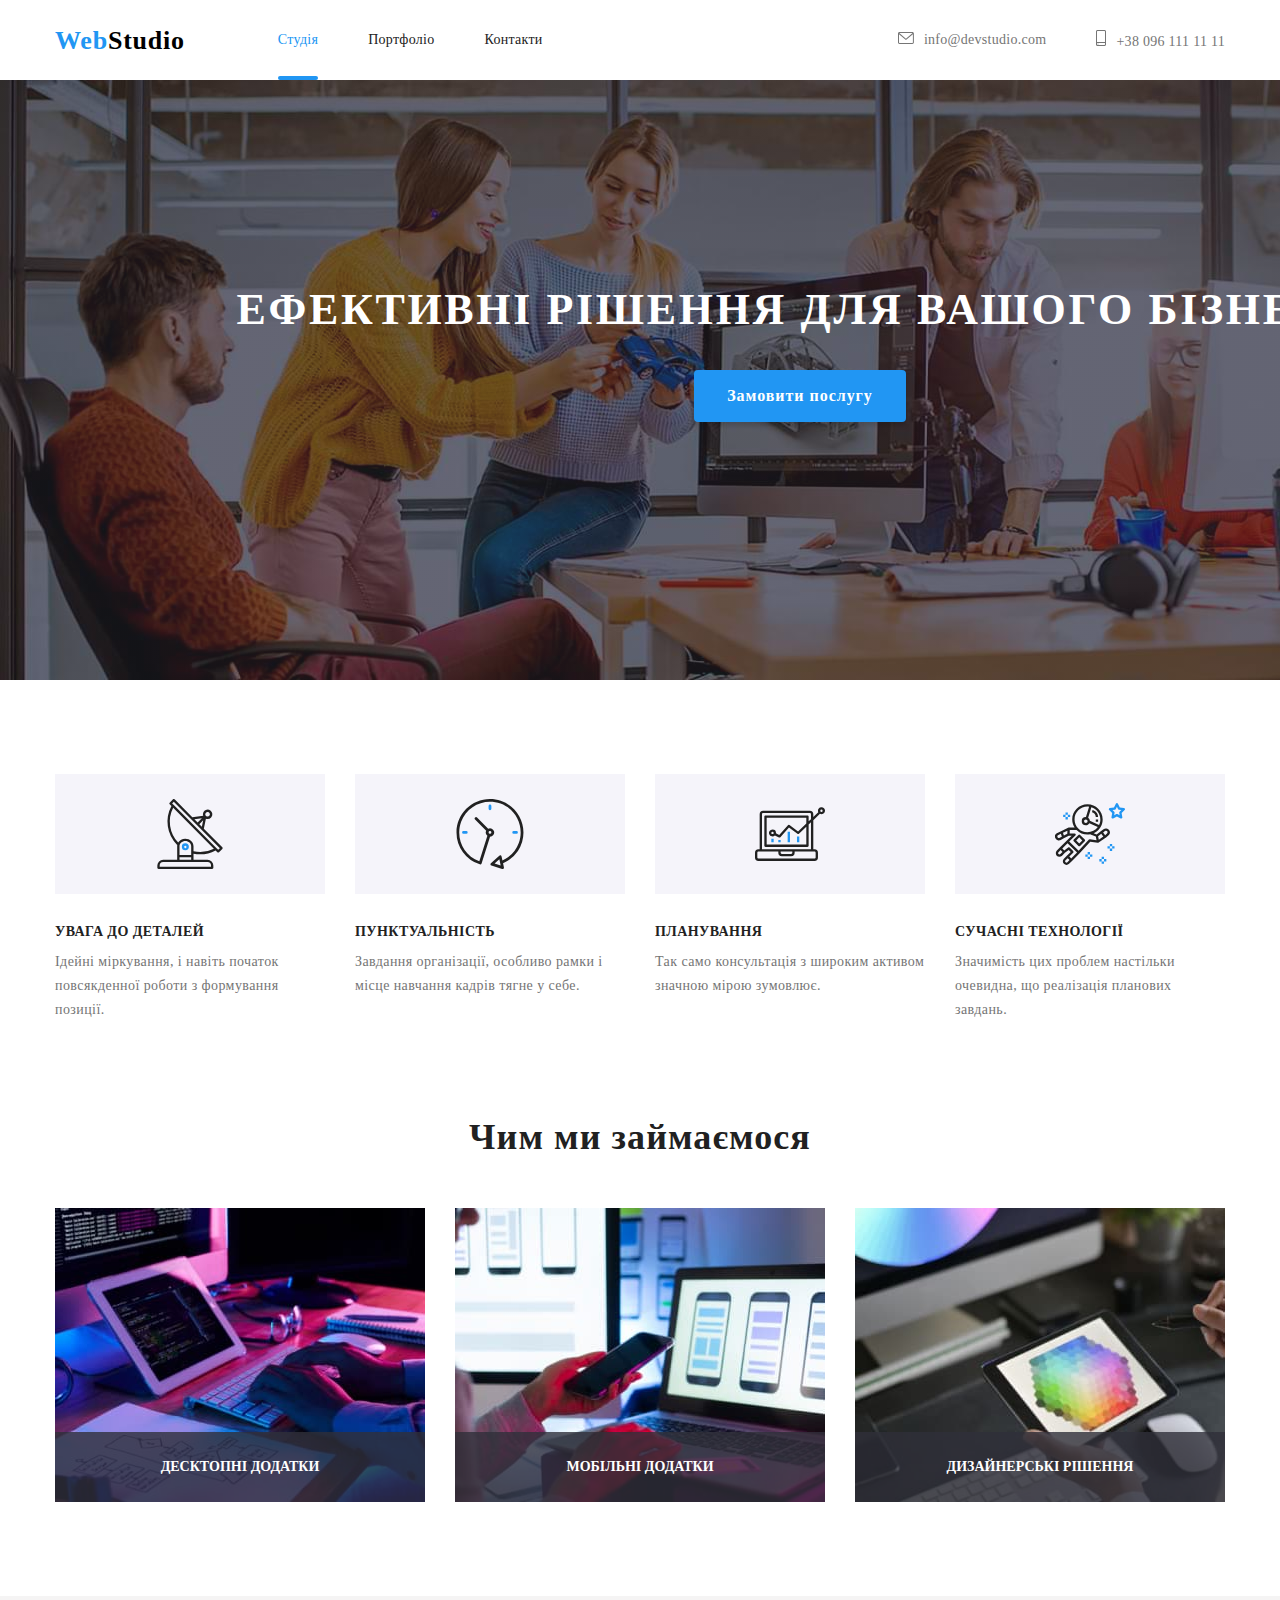
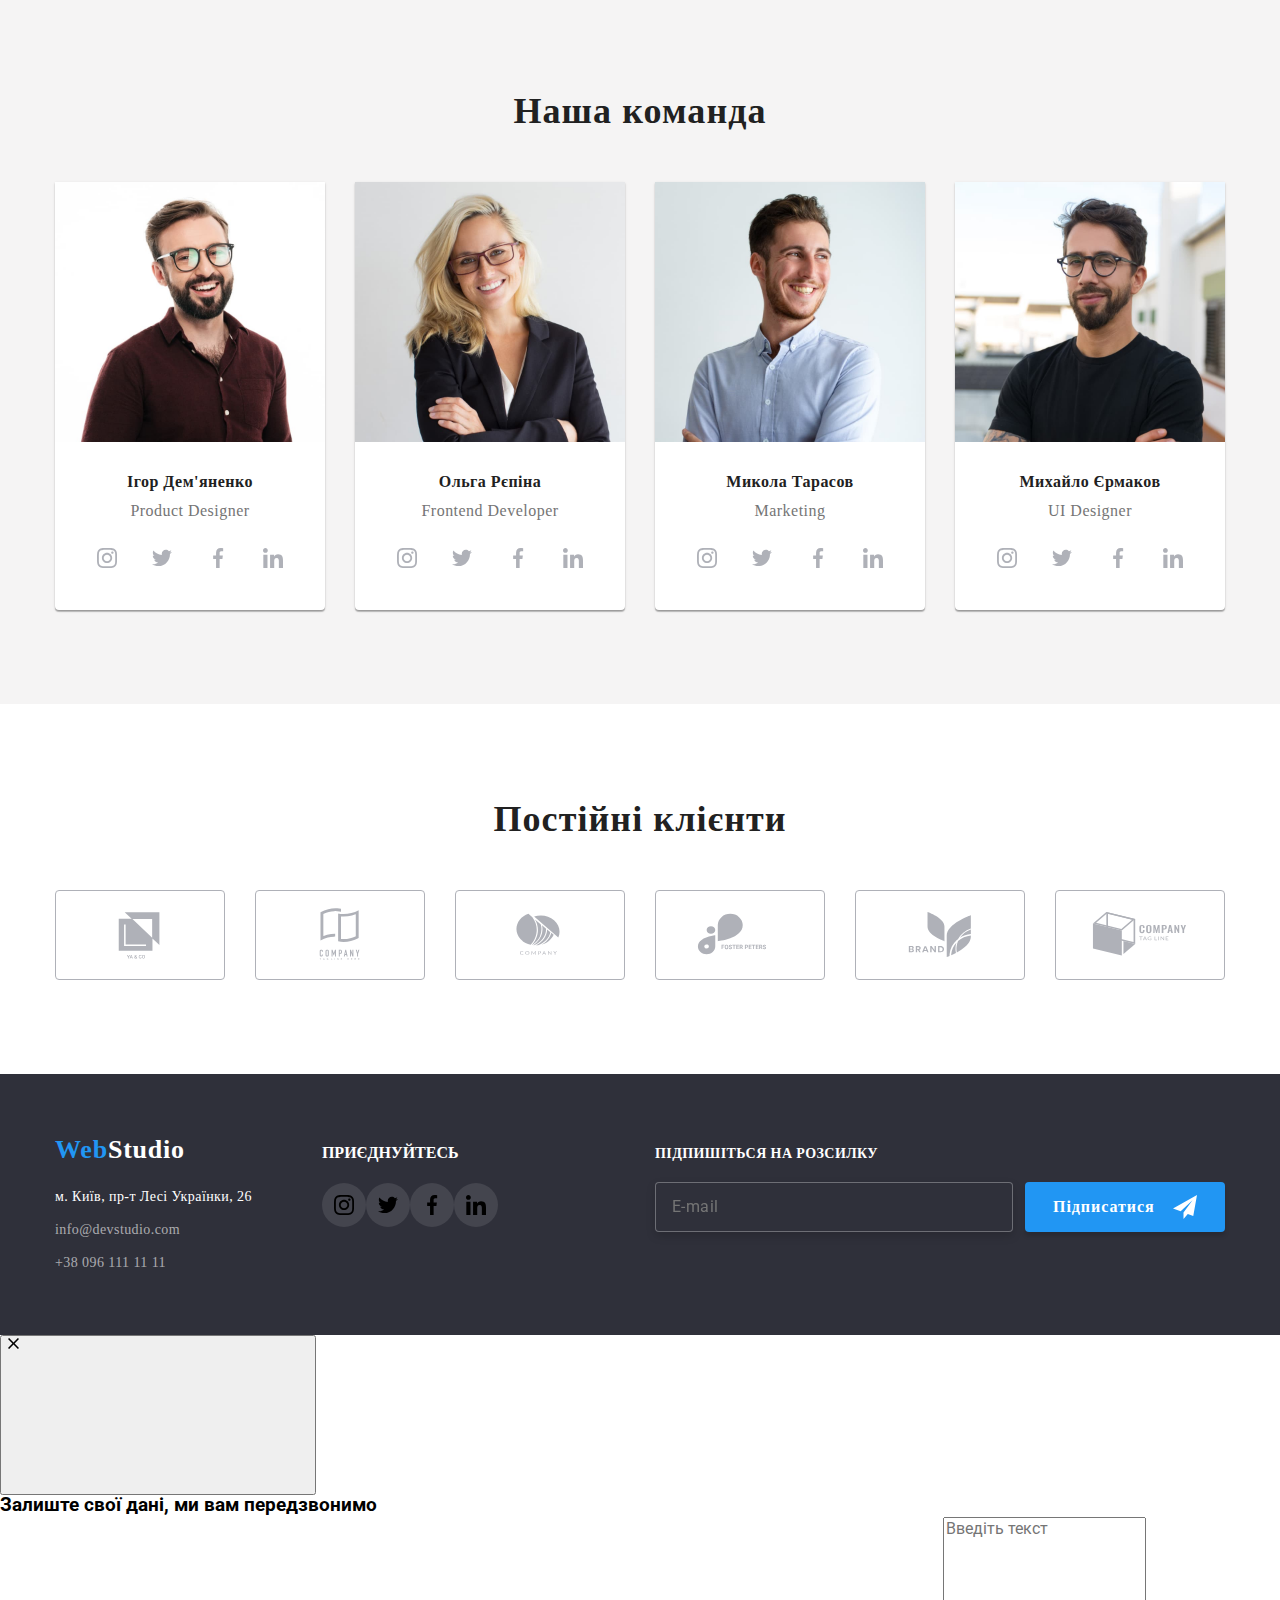
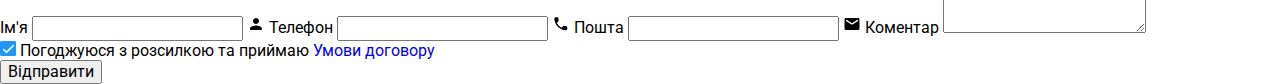
==== index.html @ 724fa11b "Summary" ====
<!DOCTYPE html>
<html lang="uk">

<head>
    <meta charset="UTF-8">
    <meta http-equiv="X-UA-Compatible" content="IE=edge">
    <meta name="viewport" content="width=device-width, initial-scale=1.0">
    <title>Студія</title>
    <link rel="preconnect" href="https://fonts.googleapis.com">
    <link rel="preconnect" href="https://fonts.gstatic.com" crossorigin>
    <link
        href="https://fonts.googleapis.com/css2?family=Raleway:wght@700&family=Roboto:wght@400;500;700;900&display=swap"
        rel="stylesheet">
    <link rel="stylesheet"
        href="https://cdnjs.cloudflare.com/ajax/libs/modern-normalize/1.1.0/modern-normalize.min.css">
    <link rel="stylesheet" href="./css/main.min.css">
</head>

<body>
    <header>
        <!--navigation with logo, portfolio, contacts-->
        <div class="nav-list-flex container">
            <nav class="nav-list-flex">
                <a href="./index.html" class="webstudio-link">Web<span class="span-studio">Studio</span></a>
                <ul class="nav-list">
                    <li class="item"><a href="./index.html" class="link current">Студія</a></li>
                    <li class="item"><a href="./portfolio.html" class="link">Портфоліо</a></li>
                    <li class="item"><a href="#" class="link">Контакти</a></li>
                </ul>
            </nav>
            <ul class="info-list-contacts">
                <li class="item"><a href="mailto:info@devstudio.com" class="contacts">
                        <svg class="contacs-svg" width="16" height="12">
                            <use href="./images/nav-sprite.svg#icon-e-mail"></use>
                        </svg>info@devstudio.com</a>
                </li>
                <li class="item"><a href="tel:+380961111111" class="contacts">
                        <svg class="contacs-svg" width="10" height="16">
                            <use href="./images/nav-sprite.svg#icon-phone"></use>
                        </svg>+38 096 111 11 11</a>
                </li>
            </ul>
        </div>
    </header>
    <!--main page including first slide with button, our benefits, what do we do, our team-->
    <main>
        <!--first slide with button "order services"-->
        <section class="hero">
            <div class="container">
                <h1 class="hero-title">Ефективні рішення для вашого бізнесу</h1>
                <button type="button" class="hero-button" data-modal-open>Замовити послугу</button>
            </div>
        </section>
        <!--our benefits-->
        <section class="featueres">
            <div class="container">
                <h2 class="visually-hidden">Переваги</h2>
                <ul class="featueres">
                    <li class="item">
                        <div class="quality antenna">
                            <h3 class="featueres-title">Увага до деталей</h3>
                            <p class="featueres-link">
                            Ідейні міркування, і навіть початок повсякденної роботи з формування позиції.
                            </p>
                        </div>
                    </li>
                    <li class="item">
                        <div class="quality clock">
                            <h3 class="featueres-title">Пунктуальність</h3>
                            <p class="featueres-link">
                                Завдання організації, особливо рамки і місце навчання кадрів
                                тягне у себе.
                            </p> 
                        </div> 
                    </li>
                    <li class="item">
                        <div class="quality diagram">
                            <h3 class="featueres-title">Планування</h3>
                            <p class="featueres-link">
                            Так само консультація з широким активом значною мірою зумовлює.
                            </p>
                        </div>
                    </li>
                    <li class="item">
                        <div class="quality astronaut">
                            <h3 class="featueres-title">Сучасні технології</h3>
                            <p class="featueres-link">
                            Значимість цих проблем настільки очевидна, що реалізація
                            планових завдань.
                            </p>
                        </div>
                    </li>
                </ul>
            </div>
        </section>
        <!--what do we do-->
        <section class="section specificitys">
            <div class="container">
                <h2 class="specificity">Чим ми займаємося</h2>
                <ul class="specif list">
                    <li class="item">
                        <div class="specif-box"><img src="./images/prog_on_notebook.jpg" alt="Людина програмує"
                                width="370" height="294">
                            <div class="specif-box-list">
                                <p class="specif-box-text">Десктопні додатки</p>
                            </div>
                        </div>
                    </li>
                    <li class="item">
                        <div class="specif-box"><img src="./images/phone_and_notebook.jpg"
                                alt="Людина обирає дизайн додатка для відображення на смартфоні" width="370"
                                height="294">
                            <div class="specif-box-list">
                                <p class="specif-box-text">Мобільні додатки</p>
                            </div>
                        </div>
                    </li>
                    <li class="item">
                        <div class="specif-box"><img src="./images/design_tablet.jpg"
                                alt="Людина обирає колір з палітри на планшеті" width="370" height="294">
                            <div class="specif-box-list">
                                <p class="specif-box-text">Дизайнерські рішення</p>
                            </div>
                        </div>
                    </li>
                </ul>
            </div>
        </section>
        <!--our team-->
        <section class="section team-bg">
            <div class="container">
                <h2 class="team">Наша команда</h2>
                <ul class="all-team list">
                    <li class="item">
                        <img src="./images/igor.jpg" alt="фото Ігоря Дем'яненко" width="270" height="260">
                        <div class="team-card">
                            <h3 class="team-title"><strong>Ігор Дем'яненко</strong></h3>
                            <p class="team-link">Product Designer</p>
                            <ul class="networks list">
                                <li>
                                    <a href="#" class="social-links">
                                        <svg viewBox="0 0 100 100" width="20" class="icon">
                                            <use xLink:href="./images/sprite.svg#icon-instagram"></use>
                                        </svg>
                                    </a>
                                </li>
                                <li>
                                    <a href="#" class="social-links">
                                        <svg viewBox="0 0 100 100" width="20" class="icon">
                                            <use xLink:href="./images/sprite.svg#icon-twitter"></use>
                                        </svg>
                                    </a>
                                </li>
                                <li>
                                    <a href="#" class="social-links">
                                        <svg viewBox="0 0 100 100" width="20" class="icon">
                                            <use xLink:href="./images/sprite.svg#icon-facebook"></use>
                                        </svg>
                                    </a>
                                </li>
                                <li>
                                    <a href="#" class="social-links">
                                        <svg viewBox="0 0 100 100" width="20" class="icon">
                                            <use xLink:href="./images/sprite.svg#icon-linkedin"></use>
                                        </svg>
                                    </a>
                                </li>
                            </ul>
                        </div>
                    </li>
                    <li class="item">
                        <img src="./images/olga.jpg" alt="фото Ольги Рєпіної" width="270" height="260">
                        <div class="team-card">
                            <h3 class="team-title"><strong>Ольга Рєпіна</strong></h3>
                            <p class="team-link">Frontend Developer</p>
                            <ul class="networks list">
                                <li>
                                    <a href="#" class="social-links">
                                        <svg viewBox="0 0 100 100" width="20" class="icon">
                                            <use xLink:href="./images/sprite.svg#icon-instagram"></use>
                                        </svg>
                                    </a>
                                </li>
                                <li>
                                    <a href="#" class="social-links">
                                        <svg viewBox="0 0 100 100" width="20" class="icon">
                                            <use xLink:href="./images/sprite.svg#icon-twitter"></use>
                                        </svg>
                                    </a>
                                </li>
                                <li>
                                    <a href="#" class="social-links">
                                        <svg viewBox="0 0 100 100" width="20" class="icon">
                                            <use xLink:href="./images/sprite.svg#icon-facebook"></use>
                                        </svg>
                                    </a>
                                </li>
                                <li>
                                    <a href="#" class="social-links">
                                        <svg viewBox="0 0 100 100" width="20" class="icon">
                                            <use xLink:href="./images/sprite.svg#icon-linkedin"></use>
                                        </svg>
                                    </a>
                                </li>
                            </ul>
                        </div>
                    </li>
                    <li class="item">
                        <img src="./images/mykola.jpg" alt="фото Миколи Тарасова" width="270" height="260">
                        <div class="team-card">
                            <h3 class="team-title"><strong>Микола Тарасов</strong></h3>
                            <p class="team-link">Marketing</p>
                            <ul class="networks list">
                                <li>
                                    <a href="#" class="social-links">
                                        <svg viewBox="0 0 100 100" width="20" class="icon">
                                            <use xLink:href="./images/sprite.svg#icon-instagram"></use>
                                        </svg>
                                    </a>
                                </li>
                                <li>
                                    <a href="#" class="social-links">
                                        <svg viewBox="0 0 100 100" width="20" class="icon">
                                            <use xLink:href="./images/sprite.svg#icon-twitter"></use>
                                        </svg>
                                    </a>
                                </li>
                                <li>
                                    <a href="#" class="social-links">
                                        <svg viewBox="0 0 100 100" width="20" class="icon">
                                            <use xLink:href="./images/sprite.svg#icon-facebook"></use>
                                        </svg>
                                    </a>
                                </li>
                                <li>
                                    <a href="#" class="social-links">
                                        <svg viewBox="0 0 100 100" width="20" class="icon">
                                            <use xLink:href="./images/sprite.svg#icon-linkedin"></use>
                                        </svg>
                                    </a>
                                </li>
                            </ul>
                        </div>
                    </li>
                    <li class="item">
                        <img src="./images/mykhailo.jpg" alt="фото Михайла Єрмакова" width="270" height="260">
                        <div class="team-card">
                            <h3 class="team-title"><strong>Михайло Єрмаков</strong></h3>
                            <p class="team-link">UI Designer</p>
                            <ul class="networks list">
                                <li>
                                    <a href="#" class="social-links">
                                        <svg viewBox="0 0 100 100" width="20" class="icon">
                                            <use xLink:href="./images/sprite.svg#icon-instagram"></use>
                                        </svg>
                                    </a>
                                </li>
                                <li>
                                    <a href="#" class="social-links">
                                        <svg viewBox="0 0 100 100" width="20" class="icon">
                                            <use xLink:href="./images/sprite.svg#icon-twitter"></use>
                                        </svg>
                                    </a>
                                </li>
                                <li>
                                    <a href="#" class="social-links">
                                        <svg viewBox="0 0 100 100" width="20" class="icon">
                                            <use xLink:href="./images/sprite.svg#icon-facebook"></use>
                                        </svg>
                                    </a>
                                </li>
                                <li>
                                    <a href="#" class="social-links">
                                        <svg viewBox="0 0 100 100" width="20" class="icon">
                                            <use xLink:href="./images/sprite.svg#icon-linkedin"></use>
                                        </svg>
                                    </a>
                                </li>
                            </ul>
                        </div>
                    </li>
                </ul>
            </div>
        </section>
        <!--our clients-->
        <section class="clients">
            <div class="container">
                <h2 class="clients-title">Постійні клієнти</h2>
                <ul class="clients-list">
                    <li class="clients-item">
                        <a href="#" class="link clients-link">
                            <svg class="clients-svg" width="106" height="60">
                                <use xLink:href="./images/sprite_companis.svg#icon-logo"></use>
                            </svg>
                        </a>
                    </li>
                    <li class="clients-item">
                        <a href="#" class="link clients-link">
                            <svg class="clients-svg" width="106" height="60">
                                <use xLink:href="./images/sprite_companis.svg#icon-logo-1"></use>
                            </svg>
                        </a>
                    </li>
                    <li class="clients-item">
                        <a href="#" class="link clients-link">
                            <svg class="clients-svg" width="106" height="60">
                                <use href="./images/sprite_companis.svg#icon-logo-2"></use>
                            </svg>
                        </a>
                    </li>
                    <li class="clients-item">
                        <a href="#" class="link clients-link">
                            <svg class="clients-svg" width="106" height="60">
                                <use href="./images/sprite_companis.svg#icon-logo-3"></use>
                            </svg>
                        </a>
                    </li>
                    <li class="clients-item">
                        <a href="#" class="link clients-link">
                            <svg class="clients-svg" width="106" height="60">
                                <use href="./images/sprite_companis.svg#icon-logo-4"></use>
                            </svg>
                        </a>
                    </li>
                    <li class="clients-item">
                        <a href="#" class="link clients-link">
                            <svg class="clients-svg" width="106" height="60">
                                <use href="./images/sprite_companis.svg#icon-logo-5"></use>
                            </svg>
                        </a>
                    </li>
                </ul>
            </div>
        </section>
    </main>
    <!--footer with logo, address, contacts-->

    <footer>
        <div class="container footer-container">
            <div class="footer-bg">
                <a href="./index.html" class="webstudio-button">Web<span class="span-studio-button">Studio</span></a>
                <address class="adress-list">
                    <ul class="list">
                        <li><a href="https://goo.gl/maps/CPtrU1FHBa2aNyZL9" class="footer-list-item" target="_blank"
                                rel="noopener noreferrer nofollow">
                                м. Київ, пр-т Лесі Українки, 26</a>
                        </li>
                        <li>
                            <a href="mailto:info@devstudio.com" class="footer-list">info@devstudio.com</a>
                        </li>
                        <li>
                            <a href="tel:+380961111111" class="footer-list">+38 096 111 11 11</a>
                        </li>
                    </ul>
                </address>
            </div>
            <div class="container-join-us">
                <p class="join-us">приєднуйтесь</p>
                <ul class="footer-networks">
                    <li class="social-link">
                        <a href="#" class="footer-social-links">
                            <svg width="20" height="20" class="social-svg">
                                <use xLink:href="./images/sprite.svg#icon-instagram"></use>
                            </svg>
                        </a>
                    </li>
                    <li class="social-link">
                        <a href="#" class="footer-social-links">
                            <svg width="20" height="20" class="social-svg">
                                <use xLink:href="./images/sprite.svg#icon-twitter"></use>
                            </svg>
                        </a>
                    </li>
                    <li class="social-link">
                        <a href="#" class="footer-social-links">
                            <svg width="20" height="20" class="social-svg">
                                <use xLink:href="./images/sprite.svg#icon-facebook"></use>
                            </svg>
                        </a>
                    </li>
                    <li class="social-link">
                        <a href="#" class="footer-social-links">
                            <svg width="20" height="20" class="social-svg">
                                <use xLink:href="./images/sprite.svg#icon-linkedin"></use>
                            </svg>
                        </a>
                    </li>
                </ul>
            </div>
            <div class="footer-subscribe">
                <strong class="footer-discription">підпишіться на розсилку</strong>
                <form class="speaker-form">
                    <input type="email" name="email" placeholder="E-mail" id="email">
                    <button class="email-button" type="submit">
                        <span>Підписатися</span>
                        <svg width="24" height="24">
                            <use xLink:href="./images/icon-send.svg#icon-send"></use>
                        </svg>
                    </button>
                </form>
            </div>
        </div>
    </footer>
    <div class="backdrop is-hidden" data-modal>
        <div class="modal">
            <button type="button" class="button-close" data-modal-close>
                <svg class="icon">
                    <use xLink:href="./images/close.svg#close" width="11" height="11"></use>
                </svg>
            </button>
            <form>
                <h3 class="modal-text">
                    Залиште свої дані, ми вам передзвонимо
                </h3>
                <div class="form-field">
                    <label class="label-form">
                        <span class="text-form">Ім'я</span>
                        <input class="input-form" type="text" name="user-name" id="name">
                        <svg width="18" height="18">
                            <use xLink:href="./images/form-icons.svg#icon-person"></use>
                        </svg>
                    </label>
                    <label class="label-form">
                        <span class="text-form">Телефон</span>
                        <input class="input-form" type="tel" name="telephone" id="tel">
                        <svg width="18" height="18">
                            <use xLink:href="./images/form-icons.svg#icon-phone"></use>
                        </svg>
                    </label>
                    <label class="label-form">
                        <span class="text-form">Пошта</span>
                        <input class="input-form" type="email" name="email" id="mail">
                        <svg width="18" height="18">
                            <use xLink:href="./images/form-icons.svg#icon-email"></use>
                        </svg>
                    </label>
                    <label class="label-form">
                        <span class="text-form">Коментар</span>
                        <textarea name="comment" rows="6" placeholder="Введіть текст" id="comment"></textarea>
                    </label>
                </div>
                <div class="checkbox">
                    <label class="label-checkbox">
                        <input class="input-checkbox visually-hidden" type="checkbox" value="agree" name="agreement">
                        <span class="form-taxt-checkbox">
                            <svg class="checkbox-icon" width="16" height="15">
                                <use href="./images/icons.svg#icon-icon-check"></use>
                            </svg>
                        </span>    
                        <span class="checkbox-text">Погоджуюся з розсилкою та приймаю</span>
                        <a class="checkbox-link" href="#">Умови договору</a>
                    </label>
                </div>
                <div class="submit">
                    <button type="submit" class="modal-button" data-modal-open>Відправити</button>
                </div>
            </form>
        </div>
    </div>
    <script src="./js/modal.js"></script>
</body>

</html>
---- css/main.min.css ----
body{font-family:Roboto,sans-serif}li{list-style-type:none}a{text-decoration:none}ul{margin:0;padding:0}h1,h2,h3,h4,h5,h6,p{margin:0;padding:0}img{display:block}.list{list-style:none;padding:0;margin:0}.link{list-style:none;padding:0;margin:0}*,*::before,*::after{-webkit-box-sizing:border-box;box-sizing:border-box}.container{width:1200px;margin-left:auto;margin-right:auto;padding-left:15px;padding-right:15px}section{padding-top:94px;padding-bottom:94px}.header-line{border:1px solid #ececec}.nav-list-flex{display:-webkit-box;display:-ms-flexbox;display:flex;-webkit-box-align:center;-ms-flex-align:center;align-items:center}.nav-list-flex .link.current{color:#2196f3}.webstudio-link{font-family:"Raleway700";font-weight:700;font-size:26px;line-height:31px;letter-spacing:.03em;color:#2196f3}.span-studio{color:#000}.nav-list{display:-webkit-box;display:-ms-flexbox;display:flex;margin-left:93px;-webkit-padding-start:0px;padding-inline-start:0px;margin-bottom:0px;margin-top:0px}.nav-list a:hover,.nav-list a:focus{color:#2196f3}.nav-list .link{position:relative;display:block;padding-top:32px;padding-bottom:32px;font-family:"Roboto500";font-weight:500;font-size:14px;line-height:16px;letter-spacing:.02em;color:#212121;-webkit-transition:color 250ms cubic-bezier(0.4, 0, 0.2, 1);transition:color 250ms cubic-bezier(0.4, 0, 0.2, 1)}.nav-list .link::after{content:"";display:block;position:absolute;top:calc(100% - 4px);left:0;height:4px;width:100%;background-color:#2196f3;border-radius:4px;opacity:0}.nav-list .link.current::after{color:#2196f3;border-radius:2px;opacity:1}.nav-list .item+.item,.info-list-contacts .item+.item{margin-left:50px}.info-list-contacts{display:-webkit-box;display:-ms-flexbox;display:flex;margin-left:auto;-webkit-padding-start:0px;padding-inline-start:0px}.info-list-contacts a:hover,.info-list-contacts a:focus{color:#2196f3}.info-list-contacts .link{font-family:"Roboto500";font-weight:500;font-size:14px;line-height:16px;letter-spacing:.02em;color:#757575;-webkit-transition:color 250ms cubic-bezier(0.4, 0, 0.2, 1);transition:color 250ms cubic-bezier(0.4, 0, 0.2, 1)}.contacs-svg,.contacs-svg{fill:currentColor;margin-right:10px}.hero{text-align:center;padding-top:200px;padding-bottom:200px;width:1600px;height:600px;margin-left:auto;margin-right:auto;background-position:center;background-color:#c4c4c4;background-image:-webkit-gradient(linear, left top, right top, from(rgba(47, 48, 58, 0.4)), to(rgba(47, 48, 58, 0.4))),url("/images/overlay.jpg");background-image:linear-gradient(to right, rgba(47, 48, 58, 0.4), rgba(47, 48, 58, 0.4)),url("/images/overlay.jpg")}.hero-title{margin-top:0px;margin-bottom:30px;font-family:"Roboto900";font-weight:900;font-size:44px;line-height:60px;text-align:center;letter-spacing:.06em;text-transform:uppercase;color:#fff}.hero-button{background:#2196f3;color:#fff;-webkit-box-shadow:0px 4px 4px rgba(0,0,0,.15);box-shadow:0px 4px 4px rgba(0,0,0,.15);border:1px solid rgba(0,0,0,0);border-radius:4px;padding:10px 32px;font-family:"Roboto700";font-weight:700;font-size:16px;line-height:30px;text-align:center;letter-spacing:.06em}.contacts{font-family:"Roboto500";font-weight:500;font-size:14px;line-height:16px;letter-spacing:.02em;color:#757575;-webkit-transition:color 250ms cubic-bezier(0.4, 0, 0.2, 1);transition:color 250ms cubic-bezier(0.4, 0, 0.2, 1)}.featueres-section{padding-top:94px;padding-bottom:94px}.featueres{display:-webkit-box;display:-ms-flexbox;display:flex;-webkit-padding-start:0px;padding-inline-start:0px;margin:0px}.featueres .antenna::before{background-image:url(/images/antenna.svg)}.featueres .clock::before{background-image:url(/images/clock.svg)}.featueres .diagram::before{background-image:url(/images/diagram.svg)}.featueres .astronaut::before{background-image:url(/images/astronaut.svg)}.featueres .item+.item{margin-left:30px}.quality{width:270px}.quality::before{display:block;content:"";height:120px;background-color:#f5f4fa;background-size:70px 70px;background-repeat:no-repeat;background-position:center;margin-bottom:30px}.quality h3{margin-bottom:10px}.qualitys:not(:last-child){margin-right:30px}.featueres .item{display:-webkit-box;display:-ms-flexbox;display:flex;width:270px;margin-right:0px;-webkit-padding-start:0px;padding-inline-start:0px}.featueres-title{margin-top:0px;margin-bottom:10px;font-family:"Roboto700";font-weight:700;font-size:14px;line-height:16px;letter-spacing:.03em;text-transform:uppercase;color:#212121}.featueres-link{font-family:"Roboto400";font-weight:400;font-size:14px;line-height:24px;letter-spacing:.03em;color:#757575}.visually-hidden{position:absolute;width:1px;height:1px;margin:-1px;border:0;padding:0;white-space:nowrap;-webkit-clip-path:inset(100%);clip-path:inset(100%);clip:rect(0 0 0 0);overflow:hidden}.section.specificitys{padding-top:0}.specificity{padding-top:0;margin-bottom:50px;font-family:"Roboto700";font-weight:700;font-size:36px;line-height:42px;text-align:center;letter-spacing:.03em;color:#212121}.specif{display:-webkit-box;display:-ms-flexbox;display:flex}.specif .item+.item{margin-left:30px}.specif img{display:block}.specif-box{position:relative}.specif-box-list{position:absolute;bottom:0;left:0;width:100%;height:70px;padding:27px;text-align:center;background-color:rgba(47,48,58,.8)}.specif-box-text{color:#fff;text-transform:uppercase;font-family:"Roboto700";font-weight:700;line-height:1.14;font-size:14px;line-height:16px}.team-bg{background:#f5f4f4}.team{padding-top:0;margin-bottom:50px;font-family:"Roboto700";font-weight:700;font-size:36px;line-height:42px;text-align:center;letter-spacing:.03em;color:#212121}.all-team{display:-webkit-box;display:-ms-flexbox;display:flex;text-align:center}.all-team .item+.item{margin-left:30px}.all-team .item{background-color:#fff;-webkit-box-shadow:0px 1px 3px rgba(0,0,0,.12),0px 1px 1px rgba(0,0,0,.14),0px 2px 1px rgba(0,0,0,.2);box-shadow:0px 1px 3px rgba(0,0,0,.12),0px 1px 1px rgba(0,0,0,.14),0px 2px 1px rgba(0,0,0,.2);border-radius:0px 0px 4px 4px;width:270px}.team-card{padding:30px 30px}.team-title{margin-bottom:10px;font-family:"Roboto500";font-weight:500;font-size:16px;line-height:19px;text-align:center;letter-spacing:.03em;color:#212121}.team-link{font-family:"Roboto400";font-weight:400;font-size:16px;line-height:19px;text-align:center;letter-spacing:.03em;color:#757575}.networks{display:-webkit-box;display:-ms-flexbox;display:flex;-webkit-box-pack:justify;-ms-flex-pack:justify;justify-content:space-between;-webkit-padding-start:0px;padding-inline-start:0px;margin-top:16px}.social-links{display:-webkit-box;display:-ms-flexbox;display:flex;-webkit-box-pack:center;-ms-flex-pack:center;justify-content:center;-webkit-box-align:center;-ms-flex-align:center;align-items:center;width:44px;height:44px;color:#afb1b8;border-radius:50%;-webkit-transition:background-color 250ms cubic-bezier(0.4, 0, 0.2, 1),color 250ms cubic-bezier(0.4, 0, 0.2, 1);transition:background-color 250ms cubic-bezier(0.4, 0, 0.2, 1),color 250ms cubic-bezier(0.4, 0, 0.2, 1)}.social-links:hover,.social-links:focus{background-color:#2196f3;color:#fff;outline:none}.networks .icon{fill:#afb1b8;fill:currentColor}.clients-title{padding-top:0;margin-bottom:50px;font-family:"Roboto700";font-weight:700;font-size:36px;line-height:42px;text-align:center;letter-spacing:.03em;color:#212121}.clients{padding-top:94px;padding-bottom:94px}.clients-list{display:-webkit-box;display:-ms-flexbox;display:flex;-ms-flex-wrap:wrap;flex-wrap:wrap;-webkit-padding-start:0px;padding-inline-start:0px}.clients-item{width:170px;height:90px;margin-right:30px;margin-bottom:30px}.clients-link{display:-webkit-box;display:-ms-flexbox;display:flex;-webkit-box-align:center;-ms-flex-align:center;align-items:center;-webkit-box-pack:center;-ms-flex-pack:center;justify-content:center;width:100%;height:100%;color:#afb1b8;border:1px solid #afb1b8;border-radius:4px;-webkit-transition:color 250ms cubic-bezier(0.4, 0, 0.2, 1),border-color 250ms cubic-bezier(0.4, 0, 0.2, 1);transition:color 250ms cubic-bezier(0.4, 0, 0.2, 1),border-color 250ms cubic-bezier(0.4, 0, 0.2, 1)}.clients-link:hover,.clients-link:focus{color:#2196f3;border:1px solid #2196f3;outline:none}.clients-item:nth-child(6n){margin-right:0px}.clients-item:nth-last-child(-n+6){margin-bottom:0px}.clients-svg{fill:currentColor}footer{background:#2f303a;padding-top:60px;padding-bottom:60px}.footer-bg{margin-right:70px}.footer-bg a:hover,.footer-bg a:focus{color:#2196f3}.footer-container{display:-webkit-box;display:-ms-flexbox;display:flex;-webkit-box-align:baseline;-ms-flex-align:baseline;align-items:baseline}.webstudio-button{display:block;margin-bottom:20px;font-family:"Raleway700";font-weight:700;font-size:26px;line-height:31px;letter-spacing:.03em;color:#2196f3}.span-studio-button{color:#fff}.container-join-us{display:block}.join-us{line-height:1.17;text-transform:uppercase;font-family:"Roboto700";font-weight:700;margin-top:0px;margin-bottom:20px;display:inline-block;color:#fff}.footer-list-item{display:block;margin-top:0;margin-bottom:0;font-style:normal;font-family:"Roboto400";font-weight:400;font-size:14px;line-height:24px;letter-spacing:.03em;color:#fff}.footer-list{display:block;margin-top:9px;font-style:normal;font-family:"Roboto400";font-weight:400;font-size:14px;line-height:24px;letter-spacing:.03em;color:rgba(255,255,255,.6);-webkit-transition:color 250ms cubic-bezier(0.4, 0, 0.2, 1);transition:color 250ms cubic-bezier(0.4, 0, 0.2, 1)}.container-join-us{display:block}.join-us{line-height:1.17;text-transform:uppercase;font-family:"Roboto700";font-weight:700;margin-top:0px;margin-bottom:20px;display:inline-block}.footer-networks{display:-webkit-box;display:-ms-flexbox;display:flex;-webkit-padding-start:0px;padding-inline-start:0px;margin:0 auto}.socil-links{-webkit-box-pack:justify;-ms-flex-pack:justify;justify-content:space-between;margin:0 auto}.footer-networks .socil-links:not(:last-child){margin-right:10px}.footer-social-links{display:-webkit-box;display:-ms-flexbox;display:flex;-webkit-box-pack:center;-ms-flex-pack:center;justify-content:center;-webkit-box-align:center;-ms-flex-align:center;align-items:center;width:44px;height:44px;color:#fff;background-color:rgba(255,255,255,.1);border-radius:50%;-webkit-transition:background-color 250ms cubic-bezier(0.4, 0, 0.2, 1);transition:background-color 250ms cubic-bezier(0.4, 0, 0.2, 1)}.footer-social-links:hover,.footer-social-links:focus{background-color:#2196f3;outline:none}.speaker-form{display:-webkit-box;display:-ms-flexbox;display:flex;margin:auto}.footer-subscribe{width:570px;margin-left:auto}.footer-discription{display:block;font-style:normal;font-family:"Roboto700";font-weight:700;font-size:14px;line-height:1.14;letter-spacing:.03em;text-transform:uppercase;color:#fff;margin-top:0;margin-bottom:20px}.speaker-form input[type=email]{width:358px;height:50px;padding:16px;background-color:#2f303a;border:1px solid rgba(255,255,255,.3);-webkit-filter:drop-shadow(0px 4px 4px rgba(0, 0, 0, 0.15));filter:drop-shadow(0px 4px 4px rgba(0, 0, 0, 0.15));border-radius:4px;font-weight:400;font-size:16px;line-height:20px;letter-spacing:.03em;color:rgba(255,255,255,.6);-webkit-transition-duration:250ms;transition-duration:250ms;-webkit-transition-timing-function:cubic-bezier(0.4, 0, 0.2, 1);transition-timing-function:cubic-bezier(0.4, 0, 0.2, 1)}.speaker-form input[type=email]:focus{border-color:#2196f3;outline:none;cursor:pointer;-webkit-transition-duration:250ms;transition-duration:250ms;-webkit-transition-timing-function:cubic-bezier(0.4, 0, 0.2, 1);transition-timing-function:cubic-bezier(0.4, 0, 0.2, 1)}.email-button{display:-webkit-box;display:-ms-flexbox;display:flex;-webkit-box-align:center;-ms-flex-align:center;align-items:center;-webkit-box-pack:justify;-ms-flex-pack:justify;justify-content:space-between;padding:10px 28px;margin-left:12px;width:200px;height:50px;font-family:"Roboto700";font-weight:700;font-size:16px;line-height:30px;letter-spacing:.06em;color:#fff;fill:currentColor;background-color:#2196f3;-webkit-box-shadow:0px 4px 4px rgba(0,0,0,.15);box-shadow:0px 4px 4px rgba(0,0,0,.15);border-radius:4px;border:none}/*# sourceMappingURL=main.min.css.map */
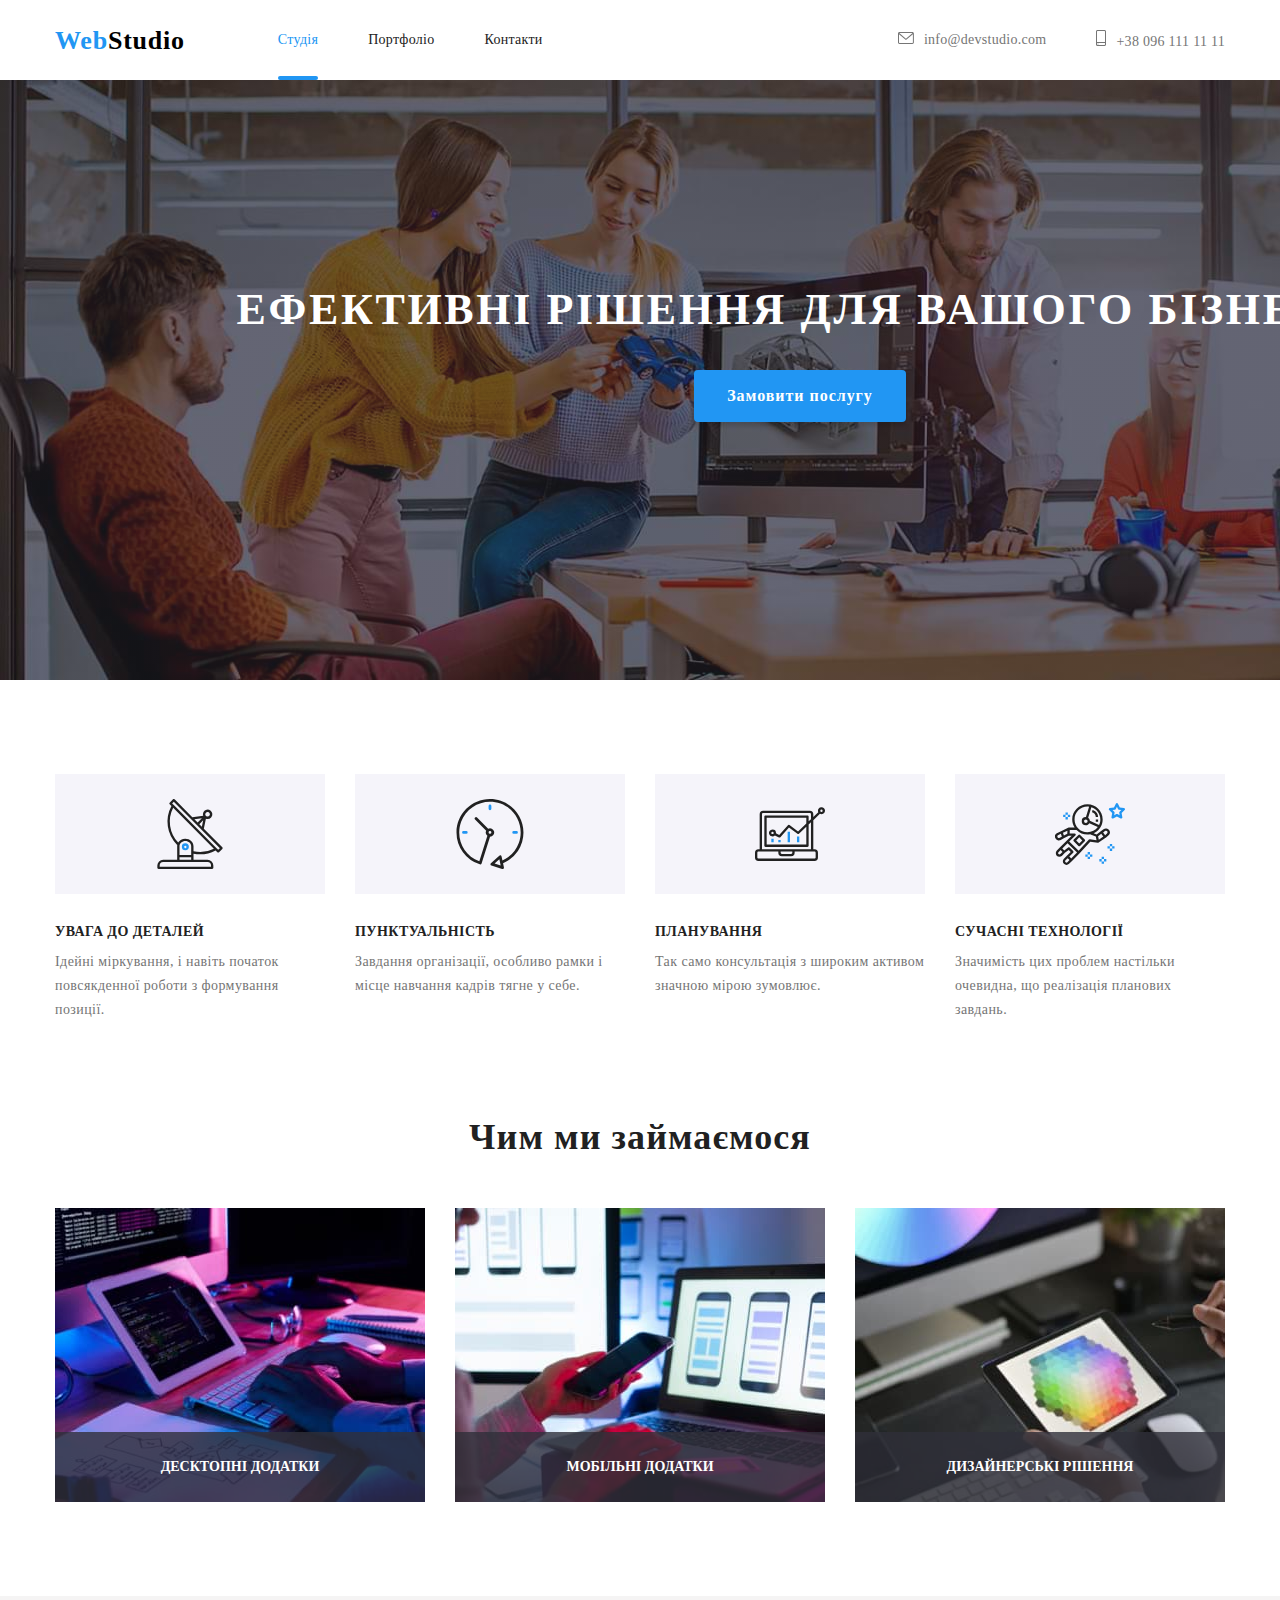
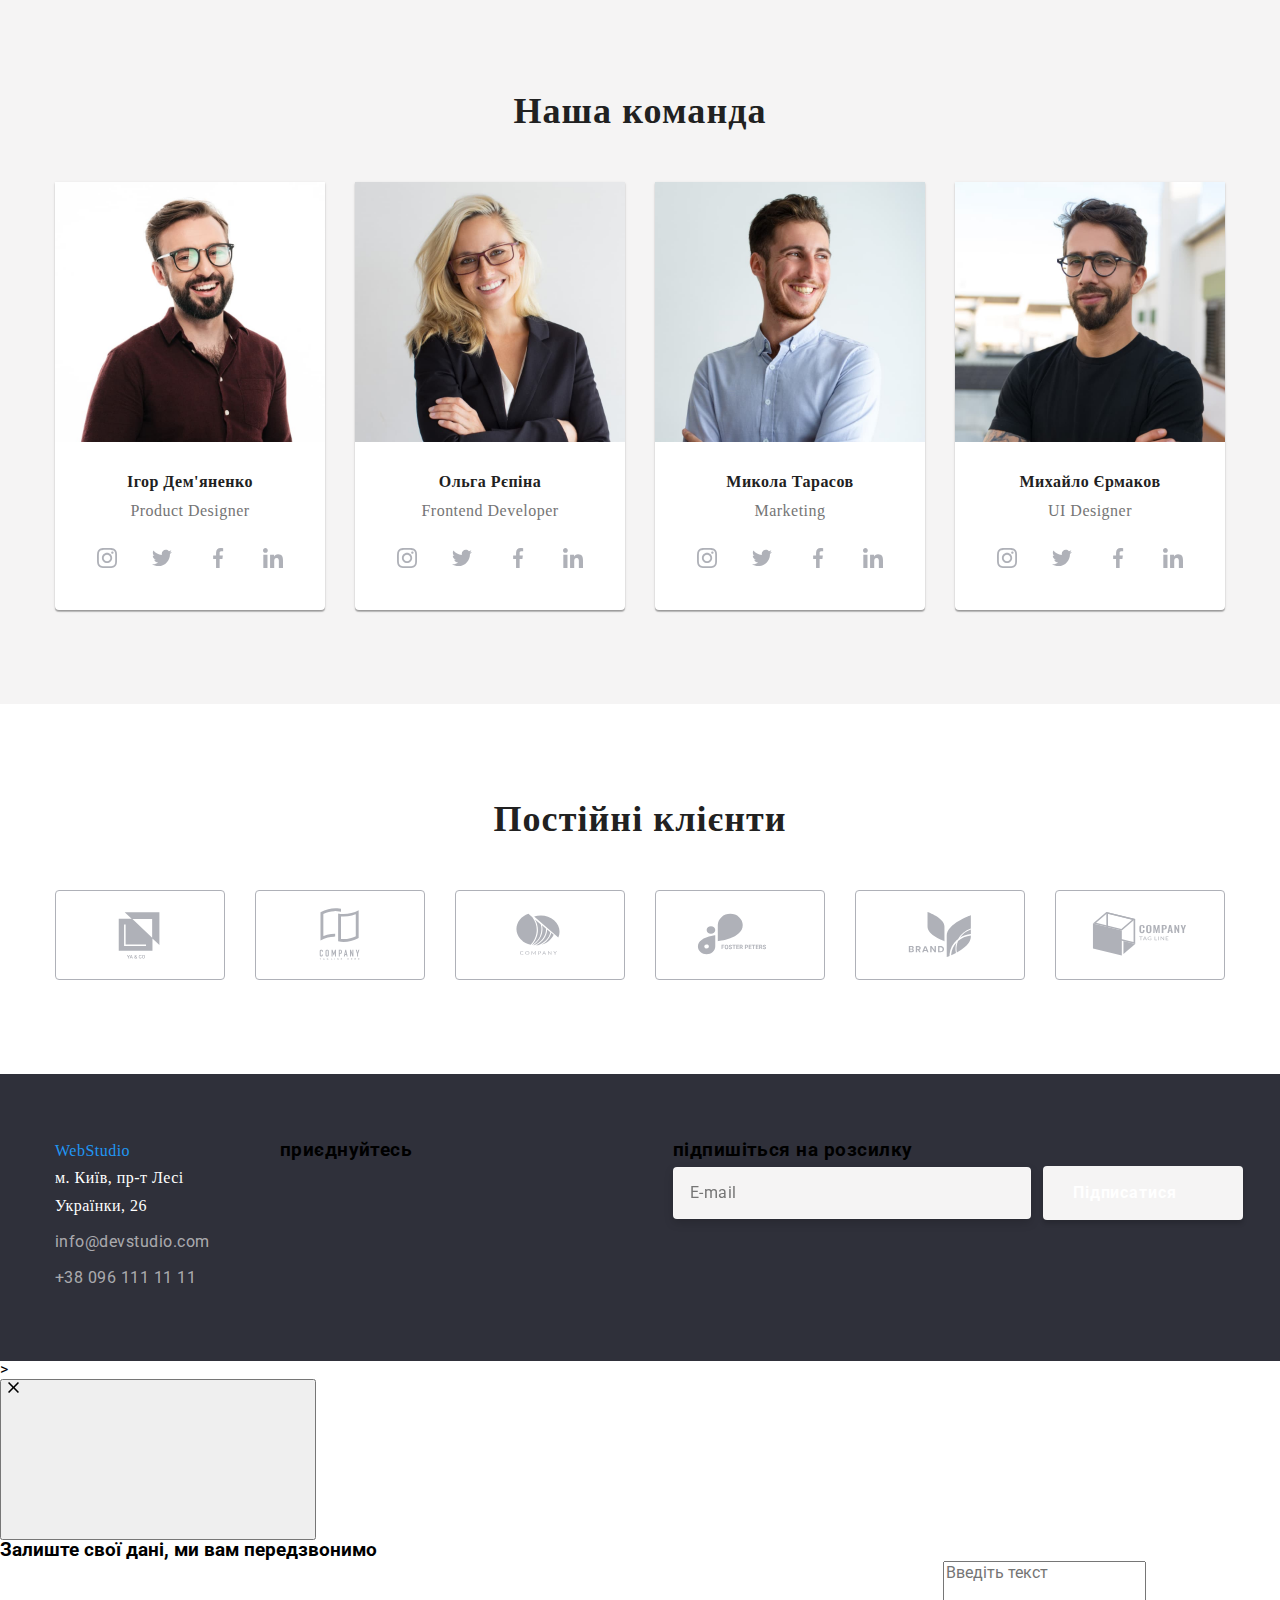
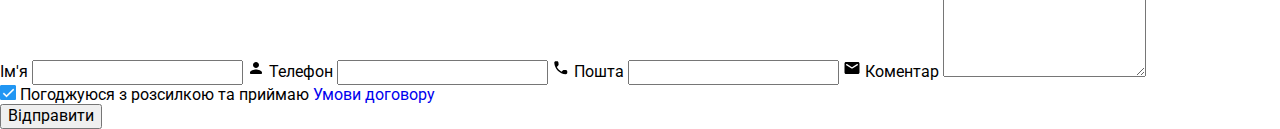
==== commit 1534138d: "sum" ====
--- a/index.html
+++ b/index.html
@@ -334,73 +334,78 @@
         </section>
     </main>
     <!--footer with logo, address, contacts-->
-
-    <footer>
-        <div class="container footer-container">
-            <div class="footer-bg">
-                <a href="./index.html" class="webstudio-button">Web<span class="span-studio-button">Studio</span></a>
-                <address class="adress-list">
-                    <ul class="list">
-                        <li><a href="https://goo.gl/maps/CPtrU1FHBa2aNyZL9" class="footer-list-item" target="_blank"
-                                rel="noopener noreferrer nofollow">
-                                м. Київ, пр-т Лесі Українки, 26</a>
-                        </li>
-                        <li>
-                            <a href="mailto:info@devstudio.com" class="footer-list">info@devstudio.com</a>
-                        </li>
-                        <li>
-                            <a href="tel:+380961111111" class="footer-list">+38 096 111 11 11</a>
-                        </li>
-                    </ul>
+    <footer class="footer">
+        <div class="container container-foot">
+            <div class="foot">
+
+                <a class="footer__logo link" href="./index.html" lang="en"><span
+                        class="logo__accent">Web</span>Studio</a>
+
+                <address class="container-address">
+                    <a class="link address-link" href="https://goo.gl/maps/qexC5noHdbvhc4Kc7" target="_blank"
+                        rel="noopener noreferrer">м. Київ, пр-т Лесі Українки, 26</a>
                 </address>
-            </div>
-            <div class="container-join-us">
-                <p class="join-us">приєднуйтесь</p>
-                <ul class="footer-networks">
-                    <li class="social-link">
-                        <a href="#" class="footer-social-links">
-                            <svg width="20" height="20" class="social-svg">
-                                <use xLink:href="./images/sprite.svg#icon-instagram"></use>
-                            </svg>
-                        </a>
-                    </li>
-                    <li class="social-link">
-                        <a href="#" class="footer-social-links">
-                            <svg width="20" height="20" class="social-svg">
-                                <use xLink:href="./images/sprite.svg#icon-twitter"></use>
-                            </svg>
-                        </a>
-                    </li>
-                    <li class="social-link">
-                        <a href="#" class="footer-social-links">
-                            <svg width="20" height="20" class="social-svg">
-                                <use xLink:href="./images/sprite.svg#icon-facebook"></use>
-                            </svg>
-                        </a>
-                    </li>
-                    <li class="social-link">
-                        <a href="#" class="footer-social-links">
-                            <svg width="20" height="20" class="social-svg">
-                                <use xLink:href="./images/sprite.svg#icon-linkedin"></use>
-                            </svg>
-                        </a>
-                    </li>
-                </ul>
-            </div>
-            <div class="footer-subscribe">
-                <strong class="footer-discription">підпишіться на розсилку</strong>
-                <form class="speaker-form">
-                    <input type="email" name="email" placeholder="E-mail" id="email">
-                    <button class="email-button" type="submit">
-                        <span>Підписатися</span>
-                        <svg width="24" height="24">
-                            <use xLink:href="./images/icon-send.svg#icon-send"></use>
-                        </svg>
-                    </button>
-                </form>
+
+                <ul class="foot-contacts list">
+                    <li>
+                        <a class="foot-contacts link" href="mailto:info@devstudio.com">info@devstudio.com</a>
+                    </li>
+                    <li>
+                        <a class="foot-contacts link" href="tel:+380961111111">+38 096 111 11 11</a>
+                    </li>
+                </ul>
+            </div>
+
+            <div class="add">
+                <h3 class="add__title">приєднуйтесь</h3>
+                <!-- список соц мереж -->
+                <ul class="soc list">
+                    <li class="soc__item">
+                        <a class="soc__link" href="#">
+                            <svg class="" with="20" height="20">
+                                <use href="./images/symbol-defs.svg#icon-instagram"></use>
+                            </svg>
+                        </a>
+                    </li>
+                    <li class="soc__item">
+                        <a class="soc__link" href="#">
+                            <svg class="" with="20" height="20">
+                                <use href="./images/symbol-defs.svg#icon-twitter"></use>
+                            </svg>
+                        </a>
+                    </li>
+                    <li class="soc__item">
+                        <a class="soc__link" href="#">
+                            <svg class="" with="20" height="20">
+                                <use href="./images/symbol-defs.svg#icon-facebook"></use>
+                            </svg>
+                        </a>
+                    </li>
+                    <li class="soc__item">
+                        <a class="soc__link" href="#">
+                            <svg class="" with="20" height="20">
+                                <use href="./images/symbol-defs.svg#icon-linkedin"></use>
+                            </svg>
+                        </a>
+                    </li>
+                </ul>
+            </div>
+
+            <div class="subscribe">
+                <h3 class="subscribe__title">підпишіться на розсилку</h3>
+                <div class="subscribe__container">
+                    <input class="subscribe__inp" type="email" name="mail" id="mail" placeholder="E-mail" />
+                    <button class="subscribe__button" type="submit"> Підписатися</button>
+                    <svg class="icon-send" width="24" height="24">
+                        <use href="./images/icons.svg#icon-send"></use>
+                    </svg>
+                </div>
             </div>
         </div>
     </footer>
+
+
+    <!-- modal window-->>
     <div class="backdrop is-hidden" data-modal>
         <div class="modal">
             <button type="button" class="button-close" data-modal-close>
--- a/css/main.min.css
+++ b/css/main.min.css
@@ -1 +1 @@
-body{font-family:Roboto,sans-serif}li{list-style-type:none}a{text-decoration:none}ul{margin:0;padding:0}h1,h2,h3,h4,h5,h6,p{margin:0;padding:0}img{display:block}.list{list-style:none;padding:0;margin:0}.link{list-style:none;padding:0;margin:0}*,*::before,*::after{-webkit-box-sizing:border-box;box-sizing:border-box}.container{width:1200px;margin-left:auto;margin-right:auto;padding-left:15px;padding-right:15px}section{padding-top:94px;padding-bottom:94px}.header-line{border:1px solid #ececec}.nav-list-flex{display:-webkit-box;display:-ms-flexbox;display:flex;-webkit-box-align:center;-ms-flex-align:center;align-items:center}.nav-list-flex .link.current{color:#2196f3}.webstudio-link{font-family:"Raleway700";font-weight:700;font-size:26px;line-height:31px;letter-spacing:.03em;color:#2196f3}.span-studio{color:#000}.nav-list{display:-webkit-box;display:-ms-flexbox;display:flex;margin-left:93px;-webkit-padding-start:0px;padding-inline-start:0px;margin-bottom:0px;margin-top:0px}.nav-list a:hover,.nav-list a:focus{color:#2196f3}.nav-list .link{position:relative;display:block;padding-top:32px;padding-bottom:32px;font-family:"Roboto500";font-weight:500;font-size:14px;line-height:16px;letter-spacing:.02em;color:#212121;-webkit-transition:color 250ms cubic-bezier(0.4, 0, 0.2, 1);transition:color 250ms cubic-bezier(0.4, 0, 0.2, 1)}.nav-list .link::after{content:"";display:block;position:absolute;top:calc(100% - 4px);left:0;height:4px;width:100%;background-color:#2196f3;border-radius:4px;opacity:0}.nav-list .link.current::after{color:#2196f3;border-radius:2px;opacity:1}.nav-list .item+.item,.info-list-contacts .item+.item{margin-left:50px}.info-list-contacts{display:-webkit-box;display:-ms-flexbox;display:flex;margin-left:auto;-webkit-padding-start:0px;padding-inline-start:0px}.info-list-contacts a:hover,.info-list-contacts a:focus{color:#2196f3}.info-list-contacts .link{font-family:"Roboto500";font-weight:500;font-size:14px;line-height:16px;letter-spacing:.02em;color:#757575;-webkit-transition:color 250ms cubic-bezier(0.4, 0, 0.2, 1);transition:color 250ms cubic-bezier(0.4, 0, 0.2, 1)}.contacs-svg,.contacs-svg{fill:currentColor;margin-right:10px}.hero{text-align:center;padding-top:200px;padding-bottom:200px;width:1600px;height:600px;margin-left:auto;margin-right:auto;background-position:center;background-color:#c4c4c4;background-image:-webkit-gradient(linear, left top, right top, from(rgba(47, 48, 58, 0.4)), to(rgba(47, 48, 58, 0.4))),url("/images/overlay.jpg");background-image:linear-gradient(to right, rgba(47, 48, 58, 0.4), rgba(47, 48, 58, 0.4)),url("/images/overlay.jpg")}.hero-title{margin-top:0px;margin-bottom:30px;font-family:"Roboto900";font-weight:900;font-size:44px;line-height:60px;text-align:center;letter-spacing:.06em;text-transform:uppercase;color:#fff}.hero-button{background:#2196f3;color:#fff;-webkit-box-shadow:0px 4px 4px rgba(0,0,0,.15);box-shadow:0px 4px 4px rgba(0,0,0,.15);border:1px solid rgba(0,0,0,0);border-radius:4px;padding:10px 32px;font-family:"Roboto700";font-weight:700;font-size:16px;line-height:30px;text-align:center;letter-spacing:.06em}.contacts{font-family:"Roboto500";font-weight:500;font-size:14px;line-height:16px;letter-spacing:.02em;color:#757575;-webkit-transition:color 250ms cubic-bezier(0.4, 0, 0.2, 1);transition:color 250ms cubic-bezier(0.4, 0, 0.2, 1)}.featueres-section{padding-top:94px;padding-bottom:94px}.featueres{display:-webkit-box;display:-ms-flexbox;display:flex;-webkit-padding-start:0px;padding-inline-start:0px;margin:0px}.featueres .antenna::before{background-image:url(/images/antenna.svg)}.featueres .clock::before{background-image:url(/images/clock.svg)}.featueres .diagram::before{background-image:url(/images/diagram.svg)}.featueres .astronaut::before{background-image:url(/images/astronaut.svg)}.featueres .item+.item{margin-left:30px}.quality{width:270px}.quality::before{display:block;content:"";height:120px;background-color:#f5f4fa;background-size:70px 70px;background-repeat:no-repeat;background-position:center;margin-bottom:30px}.quality h3{margin-bottom:10px}.qualitys:not(:last-child){margin-right:30px}.featueres .item{display:-webkit-box;display:-ms-flexbox;display:flex;width:270px;margin-right:0px;-webkit-padding-start:0px;padding-inline-start:0px}.featueres-title{margin-top:0px;margin-bottom:10px;font-family:"Roboto700";font-weight:700;font-size:14px;line-height:16px;letter-spacing:.03em;text-transform:uppercase;color:#212121}.featueres-link{font-family:"Roboto400";font-weight:400;font-size:14px;line-height:24px;letter-spacing:.03em;color:#757575}.visually-hidden{position:absolute;width:1px;height:1px;margin:-1px;border:0;padding:0;white-space:nowrap;-webkit-clip-path:inset(100%);clip-path:inset(100%);clip:rect(0 0 0 0);overflow:hidden}.section.specificitys{padding-top:0}.specificity{padding-top:0;margin-bottom:50px;font-family:"Roboto700";font-weight:700;font-size:36px;line-height:42px;text-align:center;letter-spacing:.03em;color:#212121}.specif{display:-webkit-box;display:-ms-flexbox;display:flex}.specif .item+.item{margin-left:30px}.specif img{display:block}.specif-box{position:relative}.specif-box-list{position:absolute;bottom:0;left:0;width:100%;height:70px;padding:27px;text-align:center;background-color:rgba(47,48,58,.8)}.specif-box-text{color:#fff;text-transform:uppercase;font-family:"Roboto700";font-weight:700;line-height:1.14;font-size:14px;line-height:16px}.team-bg{background:#f5f4f4}.team{padding-top:0;margin-bottom:50px;font-family:"Roboto700";font-weight:700;font-size:36px;line-height:42px;text-align:center;letter-spacing:.03em;color:#212121}.all-team{display:-webkit-box;display:-ms-flexbox;display:flex;text-align:center}.all-team .item+.item{margin-left:30px}.all-team .item{background-color:#fff;-webkit-box-shadow:0px 1px 3px rgba(0,0,0,.12),0px 1px 1px rgba(0,0,0,.14),0px 2px 1px rgba(0,0,0,.2);box-shadow:0px 1px 3px rgba(0,0,0,.12),0px 1px 1px rgba(0,0,0,.14),0px 2px 1px rgba(0,0,0,.2);border-radius:0px 0px 4px 4px;width:270px}.team-card{padding:30px 30px}.team-title{margin-bottom:10px;font-family:"Roboto500";font-weight:500;font-size:16px;line-height:19px;text-align:center;letter-spacing:.03em;color:#212121}.team-link{font-family:"Roboto400";font-weight:400;font-size:16px;line-height:19px;text-align:center;letter-spacing:.03em;color:#757575}.networks{display:-webkit-box;display:-ms-flexbox;display:flex;-webkit-box-pack:justify;-ms-flex-pack:justify;justify-content:space-between;-webkit-padding-start:0px;padding-inline-start:0px;margin-top:16px}.social-links{display:-webkit-box;display:-ms-flexbox;display:flex;-webkit-box-pack:center;-ms-flex-pack:center;justify-content:center;-webkit-box-align:center;-ms-flex-align:center;align-items:center;width:44px;height:44px;color:#afb1b8;border-radius:50%;-webkit-transition:background-color 250ms cubic-bezier(0.4, 0, 0.2, 1),color 250ms cubic-bezier(0.4, 0, 0.2, 1);transition:background-color 250ms cubic-bezier(0.4, 0, 0.2, 1),color 250ms cubic-bezier(0.4, 0, 0.2, 1)}.social-links:hover,.social-links:focus{background-color:#2196f3;color:#fff;outline:none}.networks .icon{fill:#afb1b8;fill:currentColor}.clients-title{padding-top:0;margin-bottom:50px;font-family:"Roboto700";font-weight:700;font-size:36px;line-height:42px;text-align:center;letter-spacing:.03em;color:#212121}.clients{padding-top:94px;padding-bottom:94px}.clients-list{display:-webkit-box;display:-ms-flexbox;display:flex;-ms-flex-wrap:wrap;flex-wrap:wrap;-webkit-padding-start:0px;padding-inline-start:0px}.clients-item{width:170px;height:90px;margin-right:30px;margin-bottom:30px}.clients-link{display:-webkit-box;display:-ms-flexbox;display:flex;-webkit-box-align:center;-ms-flex-align:center;align-items:center;-webkit-box-pack:center;-ms-flex-pack:center;justify-content:center;width:100%;height:100%;color:#afb1b8;border:1px solid #afb1b8;border-radius:4px;-webkit-transition:color 250ms cubic-bezier(0.4, 0, 0.2, 1),border-color 250ms cubic-bezier(0.4, 0, 0.2, 1);transition:color 250ms cubic-bezier(0.4, 0, 0.2, 1),border-color 250ms cubic-bezier(0.4, 0, 0.2, 1)}.clients-link:hover,.clients-link:focus{color:#2196f3;border:1px solid #2196f3;outline:none}.clients-item:nth-child(6n){margin-right:0px}.clients-item:nth-last-child(-n+6){margin-bottom:0px}.clients-svg{fill:currentColor}footer{background:#2f303a;padding-top:60px;padding-bottom:60px}.footer-bg{margin-right:70px}.footer-bg a:hover,.footer-bg a:focus{color:#2196f3}.footer-container{display:-webkit-box;display:-ms-flexbox;display:flex;-webkit-box-align:baseline;-ms-flex-align:baseline;align-items:baseline}.webstudio-button{display:block;margin-bottom:20px;font-family:"Raleway700";font-weight:700;font-size:26px;line-height:31px;letter-spacing:.03em;color:#2196f3}.span-studio-button{color:#fff}.container-join-us{display:block}.join-us{line-height:1.17;text-transform:uppercase;font-family:"Roboto700";font-weight:700;margin-top:0px;margin-bottom:20px;display:inline-block;color:#fff}.footer-list-item{display:block;margin-top:0;margin-bottom:0;font-style:normal;font-family:"Roboto400";font-weight:400;font-size:14px;line-height:24px;letter-spacing:.03em;color:#fff}.footer-list{display:block;margin-top:9px;font-style:normal;font-family:"Roboto400";font-weight:400;font-size:14px;line-height:24px;letter-spacing:.03em;color:rgba(255,255,255,.6);-webkit-transition:color 250ms cubic-bezier(0.4, 0, 0.2, 1);transition:color 250ms cubic-bezier(0.4, 0, 0.2, 1)}.container-join-us{display:block}.join-us{line-height:1.17;text-transform:uppercase;font-family:"Roboto700";font-weight:700;margin-top:0px;margin-bottom:20px;display:inline-block}.footer-networks{display:-webkit-box;display:-ms-flexbox;display:flex;-webkit-padding-start:0px;padding-inline-start:0px;margin:0 auto}.socil-links{-webkit-box-pack:justify;-ms-flex-pack:justify;justify-content:space-between;margin:0 auto}.footer-networks .socil-links:not(:last-child){margin-right:10px}.footer-social-links{display:-webkit-box;display:-ms-flexbox;display:flex;-webkit-box-pack:center;-ms-flex-pack:center;justify-content:center;-webkit-box-align:center;-ms-flex-align:center;align-items:center;width:44px;height:44px;color:#fff;background-color:rgba(255,255,255,.1);border-radius:50%;-webkit-transition:background-color 250ms cubic-bezier(0.4, 0, 0.2, 1);transition:background-color 250ms cubic-bezier(0.4, 0, 0.2, 1)}.footer-social-links:hover,.footer-social-links:focus{background-color:#2196f3;outline:none}.speaker-form{display:-webkit-box;display:-ms-flexbox;display:flex;margin:auto}.footer-subscribe{width:570px;margin-left:auto}.footer-discription{display:block;font-style:normal;font-family:"Roboto700";font-weight:700;font-size:14px;line-height:1.14;letter-spacing:.03em;text-transform:uppercase;color:#fff;margin-top:0;margin-bottom:20px}.speaker-form input[type=email]{width:358px;height:50px;padding:16px;background-color:#2f303a;border:1px solid rgba(255,255,255,.3);-webkit-filter:drop-shadow(0px 4px 4px rgba(0, 0, 0, 0.15));filter:drop-shadow(0px 4px 4px rgba(0, 0, 0, 0.15));border-radius:4px;font-weight:400;font-size:16px;line-height:20px;letter-spacing:.03em;color:rgba(255,255,255,.6);-webkit-transition-duration:250ms;transition-duration:250ms;-webkit-transition-timing-function:cubic-bezier(0.4, 0, 0.2, 1);transition-timing-function:cubic-bezier(0.4, 0, 0.2, 1)}.speaker-form input[type=email]:focus{border-color:#2196f3;outline:none;cursor:pointer;-webkit-transition-duration:250ms;transition-duration:250ms;-webkit-transition-timing-function:cubic-bezier(0.4, 0, 0.2, 1);transition-timing-function:cubic-bezier(0.4, 0, 0.2, 1)}.email-button{display:-webkit-box;display:-ms-flexbox;display:flex;-webkit-box-align:center;-ms-flex-align:center;align-items:center;-webkit-box-pack:justify;-ms-flex-pack:justify;justify-content:space-between;padding:10px 28px;margin-left:12px;width:200px;height:50px;font-family:"Roboto700";font-weight:700;font-size:16px;line-height:30px;letter-spacing:.06em;color:#fff;fill:currentColor;background-color:#2196f3;-webkit-box-shadow:0px 4px 4px rgba(0,0,0,.15);box-shadow:0px 4px 4px rgba(0,0,0,.15);border-radius:4px;border:none}/*# sourceMappingURL=main.min.css.map */+body{font-family:Roboto,sans-serif}li{list-style-type:none}a{text-decoration:none}ul{margin:0;padding:0}h1,h2,h3,h4,h5,h6,p{margin:0;padding:0}img{display:block}.list{list-style:none;padding:0;margin:0}.link{list-style:none;padding:0;margin:0}*,*::before,*::after{-webkit-box-sizing:border-box;box-sizing:border-box}.container{width:1200px;margin-left:auto;margin-right:auto;padding-left:15px;padding-right:15px}section{padding-top:94px;padding-bottom:94px}.header-line{border:1px solid #ececec}.nav-list-flex{display:-webkit-box;display:-ms-flexbox;display:flex;-webkit-box-align:center;-ms-flex-align:center;align-items:center}.nav-list-flex .link.current{color:#2196f3}.webstudio-link{font-family:"Raleway700";font-weight:700;font-size:26px;line-height:31px;letter-spacing:.03em;color:#2196f3}.span-studio{color:#000}.nav-list{display:-webkit-box;display:-ms-flexbox;display:flex;margin-left:93px;-webkit-padding-start:0px;padding-inline-start:0px;margin-bottom:0px;margin-top:0px}.nav-list a:hover,.nav-list a:focus{color:#2196f3}.nav-list .link{position:relative;display:block;padding-top:32px;padding-bottom:32px;font-family:"Roboto500";font-weight:500;font-size:14px;line-height:16px;letter-spacing:.02em;color:#212121;-webkit-transition:color 250ms cubic-bezier(0.4, 0, 0.2, 1);transition:color 250ms cubic-bezier(0.4, 0, 0.2, 1)}.nav-list .link::after{content:"";display:block;position:absolute;top:calc(100% - 4px);left:0;height:4px;width:100%;background-color:#2196f3;border-radius:4px;opacity:0}.nav-list .link.current::after{color:#2196f3;border-radius:2px;opacity:1}.nav-list .item+.item,.info-list-contacts .item+.item{margin-left:50px}.info-list-contacts{display:-webkit-box;display:-ms-flexbox;display:flex;margin-left:auto;-webkit-padding-start:0px;padding-inline-start:0px}.info-list-contacts a:hover,.info-list-contacts a:focus{color:#2196f3}.info-list-contacts .link{font-family:"Roboto500";font-weight:500;font-size:14px;line-height:16px;letter-spacing:.02em;color:#757575;-webkit-transition:color 250ms cubic-bezier(0.4, 0, 0.2, 1);transition:color 250ms cubic-bezier(0.4, 0, 0.2, 1)}.contacs-svg,.contacs-svg{fill:currentColor;margin-right:10px}.hero{text-align:center;padding-top:200px;padding-bottom:200px;width:1600px;height:600px;margin-left:auto;margin-right:auto;background-position:center;background-color:#c4c4c4;background-image:-webkit-gradient(linear, left top, right top, from(rgba(47, 48, 58, 0.4)), to(rgba(47, 48, 58, 0.4))),url("/images/overlay.jpg");background-image:linear-gradient(to right, rgba(47, 48, 58, 0.4), rgba(47, 48, 58, 0.4)),url("/images/overlay.jpg")}.hero-title{margin-top:0px;margin-bottom:30px;font-family:"Roboto900";font-weight:900;font-size:44px;line-height:60px;text-align:center;letter-spacing:.06em;text-transform:uppercase;color:#fff}.hero-button{background:#2196f3;color:#fff;-webkit-box-shadow:0px 4px 4px rgba(0,0,0,.15);box-shadow:0px 4px 4px rgba(0,0,0,.15);border:1px solid rgba(0,0,0,0);border-radius:4px;padding:10px 32px;font-family:"Roboto700";font-weight:700;font-size:16px;line-height:30px;text-align:center;letter-spacing:.06em}.contacts{font-family:"Roboto500";font-weight:500;font-size:14px;line-height:16px;letter-spacing:.02em;color:#757575;-webkit-transition:color 250ms cubic-bezier(0.4, 0, 0.2, 1);transition:color 250ms cubic-bezier(0.4, 0, 0.2, 1)}.featueres-section{padding-top:94px;padding-bottom:94px}.featueres{display:-webkit-box;display:-ms-flexbox;display:flex;-webkit-padding-start:0px;padding-inline-start:0px;margin:0px}.featueres .antenna::before{background-image:url(/images/antenna.svg)}.featueres .clock::before{background-image:url(/images/clock.svg)}.featueres .diagram::before{background-image:url(/images/diagram.svg)}.featueres .astronaut::before{background-image:url(/images/astronaut.svg)}.featueres .item+.item{margin-left:30px}.quality{width:270px}.quality::before{display:block;content:"";height:120px;background-color:#f5f4fa;background-size:70px 70px;background-repeat:no-repeat;background-position:center;margin-bottom:30px}.quality h3{margin-bottom:10px}.qualitys:not(:last-child){margin-right:30px}.featueres .item{display:-webkit-box;display:-ms-flexbox;display:flex;width:270px;margin-right:0px;-webkit-padding-start:0px;padding-inline-start:0px}.featueres-title{margin-top:0px;margin-bottom:10px;font-family:"Roboto700";font-weight:700;font-size:14px;line-height:16px;letter-spacing:.03em;text-transform:uppercase;color:#212121}.featueres-link{font-family:"Roboto400";font-weight:400;font-size:14px;line-height:24px;letter-spacing:.03em;color:#757575}.visually-hidden{position:absolute;width:1px;height:1px;margin:-1px;border:0;padding:0;white-space:nowrap;-webkit-clip-path:inset(100%);clip-path:inset(100%);clip:rect(0 0 0 0);overflow:hidden}.section.specificitys{padding-top:0}.specificity{padding-top:0;margin-bottom:50px;font-family:"Roboto700";font-weight:700;font-size:36px;line-height:42px;text-align:center;letter-spacing:.03em;color:#212121}.specif{display:-webkit-box;display:-ms-flexbox;display:flex}.specif .item+.item{margin-left:30px}.specif img{display:block}.specif-box{position:relative}.specif-box-list{position:absolute;bottom:0;left:0;width:100%;height:70px;padding:27px;text-align:center;background-color:rgba(47,48,58,.8)}.specif-box-text{color:#fff;text-transform:uppercase;font-family:"Roboto700";font-weight:700;line-height:1.14;font-size:14px;line-height:16px}.team-bg{background:#f5f4f4}.team{padding-top:0;margin-bottom:50px;font-family:"Roboto700";font-weight:700;font-size:36px;line-height:42px;text-align:center;letter-spacing:.03em;color:#212121}.all-team{display:-webkit-box;display:-ms-flexbox;display:flex;text-align:center}.all-team .item+.item{margin-left:30px}.all-team .item{background-color:#fff;-webkit-box-shadow:0px 1px 3px rgba(0,0,0,.12),0px 1px 1px rgba(0,0,0,.14),0px 2px 1px rgba(0,0,0,.2);box-shadow:0px 1px 3px rgba(0,0,0,.12),0px 1px 1px rgba(0,0,0,.14),0px 2px 1px rgba(0,0,0,.2);border-radius:0px 0px 4px 4px;width:270px}.team-card{padding:30px 30px}.team-title{margin-bottom:10px;font-family:"Roboto500";font-weight:500;font-size:16px;line-height:19px;text-align:center;letter-spacing:.03em;color:#212121}.team-link{font-family:"Roboto400";font-weight:400;font-size:16px;line-height:19px;text-align:center;letter-spacing:.03em;color:#757575}.networks{display:-webkit-box;display:-ms-flexbox;display:flex;-webkit-box-pack:justify;-ms-flex-pack:justify;justify-content:space-between;-webkit-padding-start:0px;padding-inline-start:0px;margin-top:16px}.social-links{display:-webkit-box;display:-ms-flexbox;display:flex;-webkit-box-pack:center;-ms-flex-pack:center;justify-content:center;-webkit-box-align:center;-ms-flex-align:center;align-items:center;width:44px;height:44px;color:#afb1b8;border-radius:50%;-webkit-transition:background-color 250ms cubic-bezier(0.4, 0, 0.2, 1),color 250ms cubic-bezier(0.4, 0, 0.2, 1);transition:background-color 250ms cubic-bezier(0.4, 0, 0.2, 1),color 250ms cubic-bezier(0.4, 0, 0.2, 1)}.social-links:hover,.social-links:focus{background-color:#2196f3;color:#fff;outline:none}.networks .icon{fill:#afb1b8;fill:currentColor}.clients-title{padding-top:0;margin-bottom:50px;font-family:"Roboto700";font-weight:700;font-size:36px;line-height:42px;text-align:center;letter-spacing:.03em;color:#212121}.clients{padding-top:94px;padding-bottom:94px}.clients-list{display:-webkit-box;display:-ms-flexbox;display:flex;-ms-flex-wrap:wrap;flex-wrap:wrap;-webkit-padding-start:0px;padding-inline-start:0px}.clients-item{width:170px;height:90px;margin-right:30px;margin-bottom:30px}.clients-link{display:-webkit-box;display:-ms-flexbox;display:flex;-webkit-box-align:center;-ms-flex-align:center;align-items:center;-webkit-box-pack:center;-ms-flex-pack:center;justify-content:center;width:100%;height:100%;color:#afb1b8;border:1px solid #afb1b8;border-radius:4px;-webkit-transition:color 250ms cubic-bezier(0.4, 0, 0.2, 1),border-color 250ms cubic-bezier(0.4, 0, 0.2, 1);transition:color 250ms cubic-bezier(0.4, 0, 0.2, 1),border-color 250ms cubic-bezier(0.4, 0, 0.2, 1)}.clients-link:hover,.clients-link:focus{color:#2196f3;border:1px solid #2196f3;outline:none}.clients-item:nth-child(6n){margin-right:0px}.clients-item:nth-last-child(-n+6){margin-bottom:0px}.clients-svg{fill:currentColor}.footer{margin:0 auto;padding-top:60px;padding-bottom:60px;background:#2f303a;line-height:1.71;letter-spacing:.03em}.container-foot{display:-webkit-box;display:-ms-flexbox;display:flex;-webkit-box-align:baseline;-ms-flex-align:baseline;align-items:baseline}.foot{display:block}.footer__logo{font-family:"Raleway700";font-style:700;width:145px;margin-bottom:20px;color:#2196f3}.container-address{display:block;margin-bottom:9px}.address-link{font-style:normal;font-family:"Roboto700";color:#fff}.foot-contacts{display:block;margin-bottom:9px;color:rgba(255,255,255,.6)}.add-title,.subscribe-title{color:#fff;margin-bottom:20px}.add{display:block;margin-left:70px}.subscribe{margin-left:93px;margin-right:0px}.subscribe__container{position:relative;display:-webkit-box;display:-ms-flexbox;display:flex;width:570px;-webkit-box-pack:justify;-ms-flex-pack:justify;justify-content:space-between;-webkit-box-align:center;-ms-flex-align:center;align-items:center;gap:12px}.subscribe__inp{display:-webkit-box;display:-ms-flexbox;display:flex;width:358px;-webkit-box-align:center;-ms-flex-align:center;align-items:center;font-size:16px;line-height:1.25;letter-spacing:.03em;padding:15px 0px 15px 16px;background-color:#f5f4f4;border:1px solid rgba(255,255,255,.3);-webkit-filter:drop-shadow(0px 4px 4px rgba(0, 0, 0, 0.15));filter:drop-shadow(0px 4px 4px rgba(0, 0, 0, 0.15));border-radius:4px;color:rgba(255,255,255,.6)}.subscribe__button{width:200px;padding:10px;font-weight:700;font-size:16px;line-height:1.875;letter-spacing:.06em;-webkit-box-align:center;-ms-flex-align:center;align-items:center;text-align:left;padding:10px 28px;color:#fff;background:#f5f4f4;border-radius:4px;-webkit-box-shadow:0px 4px 4px rgba(0,0,0,.15);box-shadow:0px 4px 4px rgba(0,0,0,.15);border-color:rgba(0,0,0,0)}.icon-send{position:absolute;right:28px;margin-left:10px;fill:#fff}/*# sourceMappingURL=main.min.css.map */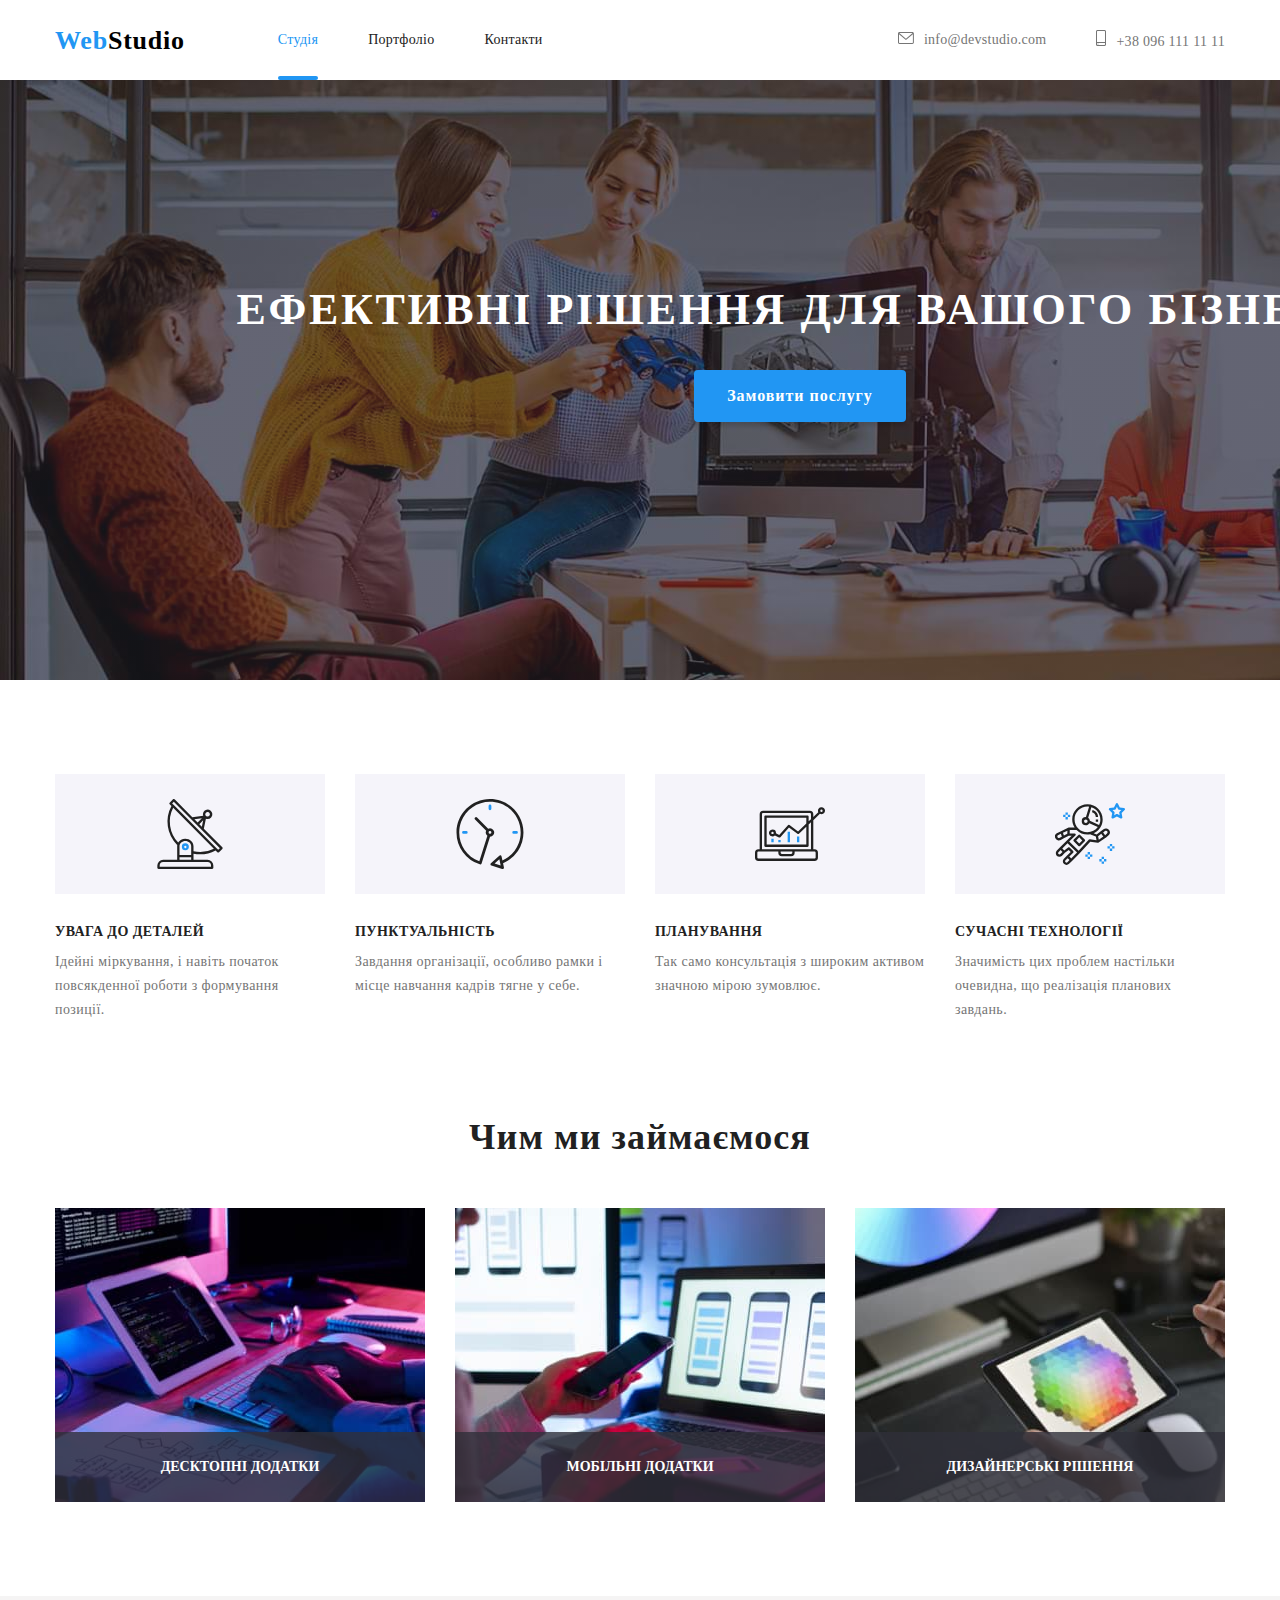
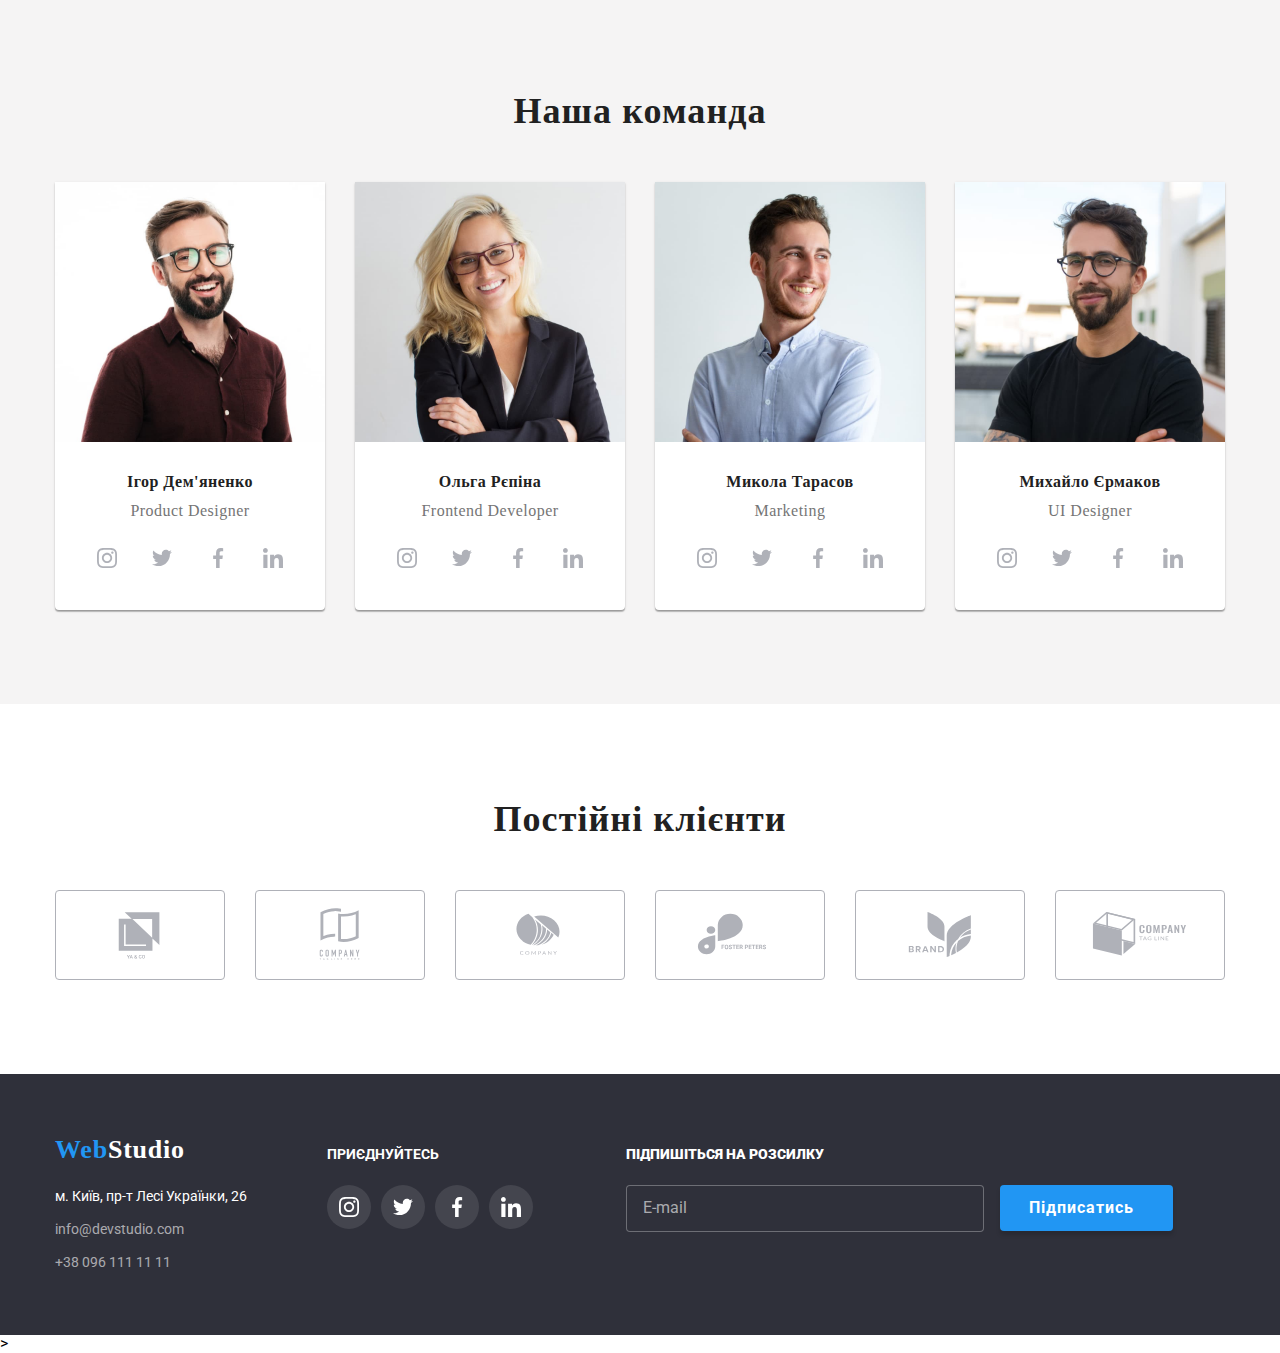
==== commit a0d599f2: "Sum" ====
--- a/index.html
+++ b/index.html
@@ -334,75 +334,72 @@
         </section>
     </main>
     <!--footer with logo, address, contacts-->
-    <footer class="footer">
-        <div class="container container-foot">
-            <div class="foot">
-
-                <a class="footer__logo link" href="./index.html" lang="en"><span
-                        class="logo__accent">Web</span>Studio</a>
-
-                <address class="container-address">
-                    <a class="link address-link" href="https://goo.gl/maps/qexC5noHdbvhc4Kc7" target="_blank"
-                        rel="noopener noreferrer">м. Київ, пр-т Лесі Українки, 26</a>
-                </address>
-
-                <ul class="foot-contacts list">
-                    <li>
-                        <a class="foot-contacts link" href="mailto:info@devstudio.com">info@devstudio.com</a>
-                    </li>
-                    <li>
-                        <a class="foot-contacts link" href="tel:+380961111111">+38 096 111 11 11</a>
-                    </li>
-                </ul>
-            </div>
-
-            <div class="add">
-                <h3 class="add__title">приєднуйтесь</h3>
-                <!-- список соц мереж -->
-                <ul class="soc list">
-                    <li class="soc__item">
-                        <a class="soc__link" href="#">
-                            <svg class="" with="20" height="20">
-                                <use href="./images/symbol-defs.svg#icon-instagram"></use>
-                            </svg>
-                        </a>
-                    </li>
-                    <li class="soc__item">
-                        <a class="soc__link" href="#">
-                            <svg class="" with="20" height="20">
-                                <use href="./images/symbol-defs.svg#icon-twitter"></use>
-                            </svg>
-                        </a>
-                    </li>
-                    <li class="soc__item">
-                        <a class="soc__link" href="#">
-                            <svg class="" with="20" height="20">
-                                <use href="./images/symbol-defs.svg#icon-facebook"></use>
-                            </svg>
-                        </a>
-                    </li>
-                    <li class="soc__item">
-                        <a class="soc__link" href="#">
-                            <svg class="" with="20" height="20">
-                                <use href="./images/symbol-defs.svg#icon-linkedin"></use>
-                            </svg>
-                        </a>
-                    </li>
-                </ul>
-            </div>
-
-            <div class="subscribe">
-                <h3 class="subscribe__title">підпишіться на розсилку</h3>
-                <div class="subscribe__container">
-                    <input class="subscribe__inp" type="email" name="mail" id="mail" placeholder="E-mail" />
-                    <button class="subscribe__button" type="submit"> Підписатися</button>
-                    <svg class="icon-send" width="24" height="24">
-                        <use href="./images/icons.svg#icon-send"></use>
-                    </svg>
+<footer class="footer">    
+    <div class="container">
+        <div class="footer__flex">
+            <div class="footer__contacts-flex">
+                    <a href="./index.html" class="footer__logo">Web<span class="footer__logo-span">Studio</span></a>
+                    <address class="footer-contact">
+                    <ul class="footer-contact__list list">
+                        <li class="footer-contact__item">
+                            <a class="footer-contact__link-address" href="https://goo.gl/maps/CPtrU1FHBa2aNyZL9" class="footer-list-item" target="_blank"
+                            rel="noopener noreferrer nofollow">
+                            м. Київ, пр-т Лесі Українки, 26</a>
+                        </li>
+                        <li class="footer-contact__item">
+                            <a class="footer-contact__link link" href="mailto:info@devstudio.com" class="footer-list">info@devstudio.com</a>
+                        </li>
+                        <li class="footer-contact__item">
+                            <a class="footer-contact__link link" href="tel:+380961111111" class="footer-list">+38 096 111 11 11</a>
+                        </li>
+                        </ul>
+                    </address>
                 </div>
-            </div>
-        </div>
-    </footer>
+                <div class="social-section">
+                    <p class="social-section__text">приєднуйтесь</p>
+                    <ul class="footer-list list">
+                        <li class="footer-list__item">
+                            <a class="footer-list__link"" href="#" class="footer-social-links">
+                                <svg class="footer-list__icon" width="20" height="20" class="social-svg">
+                                    <use xLink:href="./images/sprite.svg#icon-instagram"></use>
+                                </svg>
+                            </a>
+                        </li>
+                        <li class="footer-list__item">
+                            <a class="footer-list__link" href="#" class="footer-social-links">
+                                <svg class="footer-list__icon" width="20" height="20" class="social-svg">
+                                    <use xLink:href="./images/sprite.svg#icon-twitter"></use>
+                                </svg>
+                            </a>
+                        </li>
+                        <li class="footer-list__item">
+                            <a class="footer-list__link" href="#" class="footer-social-links">
+                                <svg class="footer-list__icon" width="20" height="20" class="social-svg">
+                            <use xLink:href="./images/sprite.svg#icon-facebook"></use>
+                                </svg>
+                            </a>
+                        </li>
+                        <li class="footer-list__item">
+                            <a class="footer-list__link" href="#" class="footer-social-links">
+                                <svg class="footer-list__icon" width="20" height="20" class="social-svg">
+                                    <use xLink:href="./images/sprite.svg#icon-linkedin"></use>
+                                </svg>
+                            </a>
+                        </li>
+                    </ul>
+                </div>
+                    <div class="footer-submit">
+                        <p class="footer-submit__text"><strong >підпишіться на розсилку</strong></p>
+                        <div class="footer-submit__form">
+                            <label class="footer-submit__label" for="submit-mail"></label>
+                            <input class="footer-submit__input" type="email" name="submit-mail" id="submit-mail" placeholder="E-mail">
+                            <button class="footer-submit__btn" type="submit">Підписатись</button>
+                        </div>
+                    </div>
+            </div>    
+        </div>            
+    </div>
+</footer>
 
 
     <!-- modal window-->>
@@ -448,9 +445,9 @@
                     <label class="label-checkbox">
                         <input class="input-checkbox visually-hidden" type="checkbox" value="agree" name="agreement">
                         <span class="form-taxt-checkbox">
-                            <svg class="checkbox-icon" width="16" height="15">
+                            <!--<svg class="checkbox-icon" width="16" height="15">
                                 <use href="./images/icons.svg#icon-icon-check"></use>
-                            </svg>
+                            </svg>-->
                         </span>    
                         <span class="checkbox-text">Погоджуюся з розсилкою та приймаю</span>
                         <a class="checkbox-link" href="#">Умови договору</a>
--- a/css/main.min.css
+++ b/css/main.min.css
@@ -1 +1 @@
-body{font-family:Roboto,sans-serif}li{list-style-type:none}a{text-decoration:none}ul{margin:0;padding:0}h1,h2,h3,h4,h5,h6,p{margin:0;padding:0}img{display:block}.list{list-style:none;padding:0;margin:0}.link{list-style:none;padding:0;margin:0}*,*::before,*::after{-webkit-box-sizing:border-box;box-sizing:border-box}.container{width:1200px;margin-left:auto;margin-right:auto;padding-left:15px;padding-right:15px}section{padding-top:94px;padding-bottom:94px}.header-line{border:1px solid #ececec}.nav-list-flex{display:-webkit-box;display:-ms-flexbox;display:flex;-webkit-box-align:center;-ms-flex-align:center;align-items:center}.nav-list-flex .link.current{color:#2196f3}.webstudio-link{font-family:"Raleway700";font-weight:700;font-size:26px;line-height:31px;letter-spacing:.03em;color:#2196f3}.span-studio{color:#000}.nav-list{display:-webkit-box;display:-ms-flexbox;display:flex;margin-left:93px;-webkit-padding-start:0px;padding-inline-start:0px;margin-bottom:0px;margin-top:0px}.nav-list a:hover,.nav-list a:focus{color:#2196f3}.nav-list .link{position:relative;display:block;padding-top:32px;padding-bottom:32px;font-family:"Roboto500";font-weight:500;font-size:14px;line-height:16px;letter-spacing:.02em;color:#212121;-webkit-transition:color 250ms cubic-bezier(0.4, 0, 0.2, 1);transition:color 250ms cubic-bezier(0.4, 0, 0.2, 1)}.nav-list .link::after{content:"";display:block;position:absolute;top:calc(100% - 4px);left:0;height:4px;width:100%;background-color:#2196f3;border-radius:4px;opacity:0}.nav-list .link.current::after{color:#2196f3;border-radius:2px;opacity:1}.nav-list .item+.item,.info-list-contacts .item+.item{margin-left:50px}.info-list-contacts{display:-webkit-box;display:-ms-flexbox;display:flex;margin-left:auto;-webkit-padding-start:0px;padding-inline-start:0px}.info-list-contacts a:hover,.info-list-contacts a:focus{color:#2196f3}.info-list-contacts .link{font-family:"Roboto500";font-weight:500;font-size:14px;line-height:16px;letter-spacing:.02em;color:#757575;-webkit-transition:color 250ms cubic-bezier(0.4, 0, 0.2, 1);transition:color 250ms cubic-bezier(0.4, 0, 0.2, 1)}.contacs-svg,.contacs-svg{fill:currentColor;margin-right:10px}.hero{text-align:center;padding-top:200px;padding-bottom:200px;width:1600px;height:600px;margin-left:auto;margin-right:auto;background-position:center;background-color:#c4c4c4;background-image:-webkit-gradient(linear, left top, right top, from(rgba(47, 48, 58, 0.4)), to(rgba(47, 48, 58, 0.4))),url("/images/overlay.jpg");background-image:linear-gradient(to right, rgba(47, 48, 58, 0.4), rgba(47, 48, 58, 0.4)),url("/images/overlay.jpg")}.hero-title{margin-top:0px;margin-bottom:30px;font-family:"Roboto900";font-weight:900;font-size:44px;line-height:60px;text-align:center;letter-spacing:.06em;text-transform:uppercase;color:#fff}.hero-button{background:#2196f3;color:#fff;-webkit-box-shadow:0px 4px 4px rgba(0,0,0,.15);box-shadow:0px 4px 4px rgba(0,0,0,.15);border:1px solid rgba(0,0,0,0);border-radius:4px;padding:10px 32px;font-family:"Roboto700";font-weight:700;font-size:16px;line-height:30px;text-align:center;letter-spacing:.06em}.contacts{font-family:"Roboto500";font-weight:500;font-size:14px;line-height:16px;letter-spacing:.02em;color:#757575;-webkit-transition:color 250ms cubic-bezier(0.4, 0, 0.2, 1);transition:color 250ms cubic-bezier(0.4, 0, 0.2, 1)}.featueres-section{padding-top:94px;padding-bottom:94px}.featueres{display:-webkit-box;display:-ms-flexbox;display:flex;-webkit-padding-start:0px;padding-inline-start:0px;margin:0px}.featueres .antenna::before{background-image:url(/images/antenna.svg)}.featueres .clock::before{background-image:url(/images/clock.svg)}.featueres .diagram::before{background-image:url(/images/diagram.svg)}.featueres .astronaut::before{background-image:url(/images/astronaut.svg)}.featueres .item+.item{margin-left:30px}.quality{width:270px}.quality::before{display:block;content:"";height:120px;background-color:#f5f4fa;background-size:70px 70px;background-repeat:no-repeat;background-position:center;margin-bottom:30px}.quality h3{margin-bottom:10px}.qualitys:not(:last-child){margin-right:30px}.featueres .item{display:-webkit-box;display:-ms-flexbox;display:flex;width:270px;margin-right:0px;-webkit-padding-start:0px;padding-inline-start:0px}.featueres-title{margin-top:0px;margin-bottom:10px;font-family:"Roboto700";font-weight:700;font-size:14px;line-height:16px;letter-spacing:.03em;text-transform:uppercase;color:#212121}.featueres-link{font-family:"Roboto400";font-weight:400;font-size:14px;line-height:24px;letter-spacing:.03em;color:#757575}.visually-hidden{position:absolute;width:1px;height:1px;margin:-1px;border:0;padding:0;white-space:nowrap;-webkit-clip-path:inset(100%);clip-path:inset(100%);clip:rect(0 0 0 0);overflow:hidden}.section.specificitys{padding-top:0}.specificity{padding-top:0;margin-bottom:50px;font-family:"Roboto700";font-weight:700;font-size:36px;line-height:42px;text-align:center;letter-spacing:.03em;color:#212121}.specif{display:-webkit-box;display:-ms-flexbox;display:flex}.specif .item+.item{margin-left:30px}.specif img{display:block}.specif-box{position:relative}.specif-box-list{position:absolute;bottom:0;left:0;width:100%;height:70px;padding:27px;text-align:center;background-color:rgba(47,48,58,.8)}.specif-box-text{color:#fff;text-transform:uppercase;font-family:"Roboto700";font-weight:700;line-height:1.14;font-size:14px;line-height:16px}.team-bg{background:#f5f4f4}.team{padding-top:0;margin-bottom:50px;font-family:"Roboto700";font-weight:700;font-size:36px;line-height:42px;text-align:center;letter-spacing:.03em;color:#212121}.all-team{display:-webkit-box;display:-ms-flexbox;display:flex;text-align:center}.all-team .item+.item{margin-left:30px}.all-team .item{background-color:#fff;-webkit-box-shadow:0px 1px 3px rgba(0,0,0,.12),0px 1px 1px rgba(0,0,0,.14),0px 2px 1px rgba(0,0,0,.2);box-shadow:0px 1px 3px rgba(0,0,0,.12),0px 1px 1px rgba(0,0,0,.14),0px 2px 1px rgba(0,0,0,.2);border-radius:0px 0px 4px 4px;width:270px}.team-card{padding:30px 30px}.team-title{margin-bottom:10px;font-family:"Roboto500";font-weight:500;font-size:16px;line-height:19px;text-align:center;letter-spacing:.03em;color:#212121}.team-link{font-family:"Roboto400";font-weight:400;font-size:16px;line-height:19px;text-align:center;letter-spacing:.03em;color:#757575}.networks{display:-webkit-box;display:-ms-flexbox;display:flex;-webkit-box-pack:justify;-ms-flex-pack:justify;justify-content:space-between;-webkit-padding-start:0px;padding-inline-start:0px;margin-top:16px}.social-links{display:-webkit-box;display:-ms-flexbox;display:flex;-webkit-box-pack:center;-ms-flex-pack:center;justify-content:center;-webkit-box-align:center;-ms-flex-align:center;align-items:center;width:44px;height:44px;color:#afb1b8;border-radius:50%;-webkit-transition:background-color 250ms cubic-bezier(0.4, 0, 0.2, 1),color 250ms cubic-bezier(0.4, 0, 0.2, 1);transition:background-color 250ms cubic-bezier(0.4, 0, 0.2, 1),color 250ms cubic-bezier(0.4, 0, 0.2, 1)}.social-links:hover,.social-links:focus{background-color:#2196f3;color:#fff;outline:none}.networks .icon{fill:#afb1b8;fill:currentColor}.clients-title{padding-top:0;margin-bottom:50px;font-family:"Roboto700";font-weight:700;font-size:36px;line-height:42px;text-align:center;letter-spacing:.03em;color:#212121}.clients{padding-top:94px;padding-bottom:94px}.clients-list{display:-webkit-box;display:-ms-flexbox;display:flex;-ms-flex-wrap:wrap;flex-wrap:wrap;-webkit-padding-start:0px;padding-inline-start:0px}.clients-item{width:170px;height:90px;margin-right:30px;margin-bottom:30px}.clients-link{display:-webkit-box;display:-ms-flexbox;display:flex;-webkit-box-align:center;-ms-flex-align:center;align-items:center;-webkit-box-pack:center;-ms-flex-pack:center;justify-content:center;width:100%;height:100%;color:#afb1b8;border:1px solid #afb1b8;border-radius:4px;-webkit-transition:color 250ms cubic-bezier(0.4, 0, 0.2, 1),border-color 250ms cubic-bezier(0.4, 0, 0.2, 1);transition:color 250ms cubic-bezier(0.4, 0, 0.2, 1),border-color 250ms cubic-bezier(0.4, 0, 0.2, 1)}.clients-link:hover,.clients-link:focus{color:#2196f3;border:1px solid #2196f3;outline:none}.clients-item:nth-child(6n){margin-right:0px}.clients-item:nth-last-child(-n+6){margin-bottom:0px}.clients-svg{fill:currentColor}.footer{margin:0 auto;padding-top:60px;padding-bottom:60px;background:#2f303a;line-height:1.71;letter-spacing:.03em}.container-foot{display:-webkit-box;display:-ms-flexbox;display:flex;-webkit-box-align:baseline;-ms-flex-align:baseline;align-items:baseline}.foot{display:block}.footer__logo{font-family:"Raleway700";font-style:700;width:145px;margin-bottom:20px;color:#2196f3}.container-address{display:block;margin-bottom:9px}.address-link{font-style:normal;font-family:"Roboto700";color:#fff}.foot-contacts{display:block;margin-bottom:9px;color:rgba(255,255,255,.6)}.add-title,.subscribe-title{color:#fff;margin-bottom:20px}.add{display:block;margin-left:70px}.subscribe{margin-left:93px;margin-right:0px}.subscribe__container{position:relative;display:-webkit-box;display:-ms-flexbox;display:flex;width:570px;-webkit-box-pack:justify;-ms-flex-pack:justify;justify-content:space-between;-webkit-box-align:center;-ms-flex-align:center;align-items:center;gap:12px}.subscribe__inp{display:-webkit-box;display:-ms-flexbox;display:flex;width:358px;-webkit-box-align:center;-ms-flex-align:center;align-items:center;font-size:16px;line-height:1.25;letter-spacing:.03em;padding:15px 0px 15px 16px;background-color:#f5f4f4;border:1px solid rgba(255,255,255,.3);-webkit-filter:drop-shadow(0px 4px 4px rgba(0, 0, 0, 0.15));filter:drop-shadow(0px 4px 4px rgba(0, 0, 0, 0.15));border-radius:4px;color:rgba(255,255,255,.6)}.subscribe__button{width:200px;padding:10px;font-weight:700;font-size:16px;line-height:1.875;letter-spacing:.06em;-webkit-box-align:center;-ms-flex-align:center;align-items:center;text-align:left;padding:10px 28px;color:#fff;background:#f5f4f4;border-radius:4px;-webkit-box-shadow:0px 4px 4px rgba(0,0,0,.15);box-shadow:0px 4px 4px rgba(0,0,0,.15);border-color:rgba(0,0,0,0)}.icon-send{position:absolute;right:28px;margin-left:10px;fill:#fff}/*# sourceMappingURL=main.min.css.map */+body{font-family:Roboto,sans-serif}li{list-style-type:none}a{text-decoration:none}ul{margin:0;padding:0}h1,h2,h3,h4,h5,h6,p{margin:0;padding:0}img{display:block}.list{list-style:none;padding:0;margin:0}.link{list-style:none;padding:0;margin:0}.container{width:1200px;margin-left:auto;margin-right:auto;padding-left:15px;padding-right:15px}section{padding-top:94px;padding-bottom:94px}.header-line{border:1px solid #ececec}.nav-list-flex{display:-webkit-box;display:-ms-flexbox;display:flex;-webkit-box-align:center;-ms-flex-align:center;align-items:center}.nav-list-flex .link.current{color:#2196f3}.webstudio-link{font-family:"Raleway700";font-weight:700;font-size:26px;line-height:31px;letter-spacing:.03em;color:#2196f3}.span-studio{color:#000}.nav-list{display:-webkit-box;display:-ms-flexbox;display:flex;margin-left:93px;-webkit-padding-start:0px;padding-inline-start:0px;margin-bottom:0px;margin-top:0px}.nav-list a:hover,.nav-list a:focus{color:#2196f3}.nav-list .link{position:relative;display:block;padding-top:32px;padding-bottom:32px;font-family:"Roboto500";font-weight:500;font-size:14px;line-height:16px;letter-spacing:.02em;color:#212121;-webkit-transition:color 250ms cubic-bezier(0.4, 0, 0.2, 1);transition:color 250ms cubic-bezier(0.4, 0, 0.2, 1)}.nav-list .link::after{content:"";display:block;position:absolute;top:calc(100% - 4px);left:0;height:4px;width:100%;background-color:#2196f3;border-radius:4px;opacity:0}.nav-list .link.current::after{color:#2196f3;border-radius:2px;opacity:1}.nav-list .item+.item,.info-list-contacts .item+.item{margin-left:50px}.info-list-contacts{display:-webkit-box;display:-ms-flexbox;display:flex;margin-left:auto;-webkit-padding-start:0px;padding-inline-start:0px}.info-list-contacts a:hover,.info-list-contacts a:focus{color:#2196f3}.info-list-contacts .link{font-family:"Roboto500";font-weight:500;font-size:14px;line-height:16px;letter-spacing:.02em;color:#757575;-webkit-transition:color 250ms cubic-bezier(0.4, 0, 0.2, 1);transition:color 250ms cubic-bezier(0.4, 0, 0.2, 1)}.contacs-svg,.contacs-svg{fill:currentColor;margin-right:10px}.hero{text-align:center;padding-top:200px;padding-bottom:200px;width:1600px;height:600px;margin-left:auto;margin-right:auto;background-position:center;background-color:#c4c4c4;background-image:-webkit-gradient(linear, left top, right top, from(rgba(47, 48, 58, 0.4)), to(rgba(47, 48, 58, 0.4))),url("/images/overlay.jpg");background-image:linear-gradient(to right, rgba(47, 48, 58, 0.4), rgba(47, 48, 58, 0.4)),url("/images/overlay.jpg")}.hero-title{margin-top:0px;margin-bottom:30px;font-family:"Roboto900";font-weight:900;font-size:44px;line-height:60px;text-align:center;letter-spacing:.06em;text-transform:uppercase;color:#fff}.hero-button{background:#2196f3;color:#fff;-webkit-box-shadow:0px 4px 4px rgba(0,0,0,.15);box-shadow:0px 4px 4px rgba(0,0,0,.15);border:1px solid rgba(0,0,0,0);border-radius:4px;padding:10px 32px;font-family:"Roboto700";font-weight:700;font-size:16px;line-height:30px;text-align:center;letter-spacing:.06em}.contacts{font-family:"Roboto500";font-weight:500;font-size:14px;line-height:16px;letter-spacing:.02em;color:#757575;-webkit-transition:color 250ms cubic-bezier(0.4, 0, 0.2, 1);transition:color 250ms cubic-bezier(0.4, 0, 0.2, 1)}.featueres-section{padding-top:94px;padding-bottom:94px}.featueres{display:-webkit-box;display:-ms-flexbox;display:flex;-webkit-padding-start:0px;padding-inline-start:0px;margin:0px}.featueres .antenna::before{background-image:url(/images/antenna.svg)}.featueres .clock::before{background-image:url(/images/clock.svg)}.featueres .diagram::before{background-image:url(/images/diagram.svg)}.featueres .astronaut::before{background-image:url(/images/astronaut.svg)}.featueres .item+.item{margin-left:30px}.quality{width:270px}.quality::before{display:block;content:"";height:120px;background-color:#f5f4fa;background-size:70px 70px;background-repeat:no-repeat;background-position:center;margin-bottom:30px}.quality h3{margin-bottom:10px}.qualitys:not(:last-child){margin-right:30px}.featueres .item{display:-webkit-box;display:-ms-flexbox;display:flex;width:270px;margin-right:0px;-webkit-padding-start:0px;padding-inline-start:0px}.featueres-title{margin-top:0px;margin-bottom:10px;font-family:"Roboto700";font-weight:700;font-size:14px;line-height:16px;letter-spacing:.03em;text-transform:uppercase;color:#212121}.featueres-link{font-family:"Roboto400";font-weight:400;font-size:14px;line-height:24px;letter-spacing:.03em;color:#757575}.visually-hidden{position:absolute;width:1px;height:1px;margin:-1px;border:0;padding:0;white-space:nowrap;-webkit-clip-path:inset(100%);clip-path:inset(100%);clip:rect(0 0 0 0);overflow:hidden}.section.specificitys{padding-top:0}.specificity{padding-top:0;margin-bottom:50px;font-family:"Roboto700";font-weight:700;font-size:36px;line-height:42px;text-align:center;letter-spacing:.03em;color:#212121}.specif{display:-webkit-box;display:-ms-flexbox;display:flex}.specif .item+.item{margin-left:30px}.specif img{display:block}.specif-box{position:relative}.specif-box-list{position:absolute;bottom:0;left:0;width:100%;height:70px;padding:27px;text-align:center;background-color:rgba(47,48,58,.8)}.specif-box-text{color:#fff;text-transform:uppercase;font-family:"Roboto700";font-weight:700;line-height:1.14;font-size:14px;line-height:16px}.team-bg{background:#f5f4f4}.team{padding-top:0;margin-bottom:50px;font-family:"Roboto700";font-weight:700;font-size:36px;line-height:42px;text-align:center;letter-spacing:.03em;color:#212121}.all-team{display:-webkit-box;display:-ms-flexbox;display:flex;text-align:center}.all-team .item+.item{margin-left:30px}.all-team .item{background-color:#fff;-webkit-box-shadow:0px 1px 3px rgba(0,0,0,.12),0px 1px 1px rgba(0,0,0,.14),0px 2px 1px rgba(0,0,0,.2);box-shadow:0px 1px 3px rgba(0,0,0,.12),0px 1px 1px rgba(0,0,0,.14),0px 2px 1px rgba(0,0,0,.2);border-radius:0px 0px 4px 4px;width:270px}.team-card{padding:30px 30px}.team-title{margin-bottom:10px;font-family:"Roboto500";font-weight:500;font-size:16px;line-height:19px;text-align:center;letter-spacing:.03em;color:#212121}.team-link{font-family:"Roboto400";font-weight:400;font-size:16px;line-height:19px;text-align:center;letter-spacing:.03em;color:#757575}.networks{display:-webkit-box;display:-ms-flexbox;display:flex;-webkit-box-pack:justify;-ms-flex-pack:justify;justify-content:space-between;-webkit-padding-start:0px;padding-inline-start:0px;margin-top:16px}.social-links{display:-webkit-box;display:-ms-flexbox;display:flex;-webkit-box-pack:center;-ms-flex-pack:center;justify-content:center;-webkit-box-align:center;-ms-flex-align:center;align-items:center;width:44px;height:44px;color:#afb1b8;border-radius:50%;-webkit-transition:background-color 250ms cubic-bezier(0.4, 0, 0.2, 1),color 250ms cubic-bezier(0.4, 0, 0.2, 1);transition:background-color 250ms cubic-bezier(0.4, 0, 0.2, 1),color 250ms cubic-bezier(0.4, 0, 0.2, 1)}.social-links:hover,.social-links:focus{background-color:#2196f3;color:#fff;outline:none}.networks .icon{fill:#afb1b8;fill:currentColor}.clients-title{padding-top:0;margin-bottom:50px;font-family:"Roboto700";font-weight:700;font-size:36px;line-height:42px;text-align:center;letter-spacing:.03em;color:#212121}.clients{padding-top:94px;padding-bottom:94px}.clients-list{display:-webkit-box;display:-ms-flexbox;display:flex;-ms-flex-wrap:wrap;flex-wrap:wrap;-webkit-padding-start:0px;padding-inline-start:0px}.clients-item{width:170px;height:90px;margin-right:30px;margin-bottom:30px}.clients-link{display:-webkit-box;display:-ms-flexbox;display:flex;-webkit-box-align:center;-ms-flex-align:center;align-items:center;-webkit-box-pack:center;-ms-flex-pack:center;justify-content:center;width:100%;height:100%;color:#afb1b8;border:1px solid #afb1b8;border-radius:4px;-webkit-transition:color 250ms cubic-bezier(0.4, 0, 0.2, 1),border-color 250ms cubic-bezier(0.4, 0, 0.2, 1);transition:color 250ms cubic-bezier(0.4, 0, 0.2, 1),border-color 250ms cubic-bezier(0.4, 0, 0.2, 1)}.clients-link:hover,.clients-link:focus{color:#2196f3;border:1px solid #2196f3;outline:none}.clients-item:nth-child(6n){margin-right:0px}.clients-item:nth-last-child(-n+6){margin-bottom:0px}.clients-svg{fill:currentColor}.footer{padding-top:60px;padding-bottom:60px;background-color:#2f303a}.footer__flex{display:-webkit-box;display:-ms-flexbox;display:flex;margin:0;padding:0;list-style:none}.footer__logo{font-family:"Raleway700";font-weight:700;font-size:26px;line-height:31px;letter-spacing:.03em;color:#2196f3}.footer__logo-span{color:#fff}.footer-contact{margin-top:20px}.footer-contact__address{color:#fff}.footer-contact__item{margin-top:9px}.footer-contact__link{font-style:normal;font-size:14px;line-height:1.71;color:rgba(255,255,255,.6);-webkit-transition:color 250ms cubic-bezier(0.4, 0, 0.2, 1);transition:color 250ms cubic-bezier(0.4, 0, 0.2, 1)}.footer-contact__link:hover,.footer-contact__link:focus{color:#2196f3}.footer-contact__link-address{color:#fff;font-style:normal;font-size:14px;line-height:1.71;-webkit-transition:color 250ms cubic-bezier(0.4, 0, 0.2, 1);transition:color 250ms cubic-bezier(0.4, 0, 0.2, 1)}.footer-contact__link-address:hover,.footer-contact__link-address:focus{color:#2196f3}.social-section{margin-left:80px;width:206px}.social-section__text{padding:20px 0px 10px 0px;margin-bottom:20px;font-weight:700;font-size:14px;line-height:1.14px;text-transform:uppercase;color:#fff}.footer-list{display:-webkit-box;display:-ms-flexbox;display:flex;-webkit-box-pack:justify;-ms-flex-pack:justify;justify-content:space-between;-webkit-box-align:center;-ms-flex-align:center;align-items:center;padding:0;margin-top:0;list-style:none}.footer-list__item{width:44px;height:44px}.footer-list__link{display:block;width:44px;height:44px;border-radius:50%;color:#fff;background-color:rgba(255,255,255,.1);-webkit-transition:background-color 250ms cubic-bezier(0.4, 0, 0.2, 1),color 250ms cubic-bezier(0.4, 0, 0.2, 1);transition:background-color 250ms cubic-bezier(0.4, 0, 0.2, 1),color 250ms cubic-bezier(0.4, 0, 0.2, 1)}.footer-list__link:hover,.footer-list__link:focus{color:#fff;background-color:#2196f3}.footer-list__icon{margin:12px 0px 0px 12px;fill:currentColor}.footer-submit{margin-left:93px}.footer-submit__text{padding:20px 0px 10px 0px;margin-bottom:20px;font-weight:700;font-size:14px;line-height:1.14px;text-transform:uppercase;color:#fff}.footer-submit__input{width:358px;margin:0;padding:13px 16px;border-radius:4px;border:1px solid rgba(255,255,255,.3);background-color:#2f303a;color:#fff}.footer-submit__input::-webkit-input-placeholder{font-size:16px;line-height:1.25;color:rgba(255,255,255,.6)}.footer-submit__input::-moz-placeholder{font-size:16px;line-height:1.25;color:rgba(255,255,255,.6)}.footer-submit__input:-ms-input-placeholder{font-size:16px;line-height:1.25;color:rgba(255,255,255,.6)}.footer-submit__input::-ms-input-placeholder{font-size:16px;line-height:1.25;color:rgba(255,255,255,.6)}.footer-submit__input::placeholder{font-size:16px;line-height:1.25;color:rgba(255,255,255,.6)}.footer-submit__btn{display:-webkit-inline-box;display:-ms-inline-flexbox;display:inline-flex;-webkit-box-align:center;-ms-flex-align:center;align-items:center;-webkit-box-pack:center;-ms-flex-pack:center;justify-content:center;border:none;margin:0;padding:8px 29px;border-radius:4px;background-color:#2196f3;-webkit-box-shadow:0px 4px 4px rgba(0,0,0,.15);box-shadow:0px 4px 4px rgba(0,0,0,.15);color:#fff;font-family:"Roboto",sans-serif;font-style:normal;font-weight:700;font-size:16px;line-height:1.87;letter-spacing:.06em;cursor:pointer;min-height:43px;margin-left:12px}.footer-submit__btn::after{content:"";display:inline-block;width:100%;height:100%;margin-left:10px;background-image:url(/images/icon-send.svg)}.portfolio__filter-btn{height:38px;padding:6px 22px;font-weight:500;font-size:16px;line-height:1.62;letter-spacing:.03em;text-align:center;display:block;background-color:#f5f4f4;border:0;border-radius:4px;-webkit-transition:background-color 250ms cubic-bezier(0.4, 0, 0.2, 1),color 250ms cubic-bezier(0.4, 0, 0.2, 1),-webkit-box-shadow 250ms cubic-bezier(0.4, 0, 0.2, 1);transition:background-color 250ms cubic-bezier(0.4, 0, 0.2, 1),color 250ms cubic-bezier(0.4, 0, 0.2, 1),-webkit-box-shadow 250ms cubic-bezier(0.4, 0, 0.2, 1);transition:background-color 250ms cubic-bezier(0.4, 0, 0.2, 1),color 250ms cubic-bezier(0.4, 0, 0.2, 1),box-shadow 250ms cubic-bezier(0.4, 0, 0.2, 1);transition:background-color 250ms cubic-bezier(0.4, 0, 0.2, 1),color 250ms cubic-bezier(0.4, 0, 0.2, 1),box-shadow 250ms cubic-bezier(0.4, 0, 0.2, 1),-webkit-box-shadow 250ms cubic-bezier(0.4, 0, 0.2, 1)}.portfolio__filter-btn:hover,.portfolio__filter-btn:focus{color:#2196f3;background-color:#2196f3;-webkit-box-shadow:0px 3px 1px rgba(0,0,0,.1),0px 1px 2px rgba(0,0,0,.08),0px 2px 2px rgba(0,0,0,.12);box-shadow:0px 3px 1px rgba(0,0,0,.1),0px 1px 2px rgba(0,0,0,.08),0px 2px 2px rgba(0,0,0,.12);cursor:pointer}.backdrop{position:fixed;top:0;left:0;width:100%;height:100%;background-color:rgba(0,0,0,.2);opacity:1;-webkit-transition:opacity 250ms cubic-bezier(0.4, 0, 0.2, 1);transition:opacity 250ms cubic-bezier(0.4, 0, 0.2, 1)}.modal{position:absolute;top:50%;left:50%;-webkit-transform:translate(-50%, -50%);transform:translate(-50%, -50%);width:528px;background:#fff;-webkit-box-shadow:0px 1px 3px rgba(0,0,0,.12),0px 1px 1px rgba(0,0,0,.14),0px 2px 1px rgba(0,0,0,.2);box-shadow:0px 1px 3px rgba(0,0,0,.12),0px 1px 1px rgba(0,0,0,.14),0px 2px 1px rgba(0,0,0,.2);border-radius:4px;-webkit-transform:translate(-50%, -50%) scale(1);transform:translate(-50%, -50%) scale(1);-webkit-transition:-webkit-transform 250ms cubic-bezier(0.4, 0, 0.2, 1);transition:-webkit-transform 250ms cubic-bezier(0.4, 0, 0.2, 1);transition:transform 250ms cubic-bezier(0.4, 0, 0.2, 1);transition:transform 250ms cubic-bezier(0.4, 0, 0.2, 1), -webkit-transform 250ms cubic-bezier(0.4, 0, 0.2, 1)}.backdrop.is-hidden{opacity:0;pointer-events:none}.backdrop.is-hidden .modal{-webkit-transform:translate(-50%, -50%) scale(0.8);transform:translate(-50%, -50%) scale(0.8)}.button-close{position:absolute;top:8px;right:8px;width:30px;height:30px;margin:0;padding:0;background-color:#fff;border:1px solid rgba(0,0,0,.1);border-radius:50%}.button-close:hover .icon,.button-close:focus .icon{fill:#2196f3}.button-close .icon{width:11px;height:11px}form{margin:40px 40px}.form-field{margin-bottom:20px}.text-form{margin-bottom:4px;font-family:"Roboto500";font-weight:500;font-size:12px;line-height:1.2;letter-spacing:.01em;color:#757575}.label-form{position:relative;display:-webkit-box;display:-ms-flexbox;display:flex;-webkit-box-orient:vertical;-webkit-box-direction:normal;-ms-flex-direction:column;flex-direction:column}.label-form textarea:focus{border-color:#2196f3;outline:none;cursor:pointer;-webkit-transition-duration:250ms;transition-duration:250ms;-webkit-transition-timing-function:cubic-bezier(0.4, 0, 0.2, 1);transition-timing-function:cubic-bezier(0.4, 0, 0.2, 1)}.label-form:not(:last-child){margin-bottom:10px}.label-form svg{position:absolute;bottom:14px;left:15px;fill:#212121}.input-form{padding-top:12px;padding-bottom:12px;padding-left:42px;border:1px solid rgba(33,33,33,.2);-webkit-box-sizing:border-box;box-sizing:border-box;border-radius:4px;cursor:pointer;font-size:16px;-webkit-transition-duration:250ms;transition-duration:250ms;-webkit-transition-timing-function:cubic-bezier(0.4, 0, 0.2, 1);transition-timing-function:cubic-bezier(0.4, 0, 0.2, 1)}.input-form:focus{border-color:#2196f3;outline:none;cursor:pointer;-webkit-transition-duration:250ms;transition-duration:250ms;-webkit-transition-timing-function:cubic-bezier(0.4, 0, 0.2, 1);transition-timing-function:cubic-bezier(0.4, 0, 0.2, 1)}.input-form:focus~svg{fill:#2196f3;cursor:pointer;-webkit-transition-duration:250ms;transition-duration:250ms;-webkit-transition-timing-function:cubic-bezier(0.4, 0, 0.2, 1);transition-timing-function:cubic-bezier(0.4, 0, 0.2, 1)}.modal-text{margin-bottom:30px;font-family:"Roboto700";font-weight:700;font-size:20px;line-height:1.2px;text-align:center;letter-spacing:.03em;color:#212121}.submit{text-align:center}.modal-button{background:#2196f3;color:#fff;-webkit-box-shadow:0px 4px 4px rgba(0,0,0,.15);box-shadow:0px 4px 4px rgba(0,0,0,.15);border:1px solid rgba(0,0,0,0);border-radius:4px;padding:10px 32px;font-family:"Roboto700";font-weight:700;font-size:16px;line-height:30px;text-align:center;letter-spacing:.06em}.underline{text-decoration:underline;color:#2196f3}textarea{height:120px;display:-webkit-box;display:-ms-flexbox;display:flex;-webkit-box-orient:vertical;-webkit-box-direction:normal;-ms-flex-direction:column;flex-direction:column;border:1px solid rgba(33,33,33,.2);-webkit-box-sizing:border-box;box-sizing:border-box;border-radius:4px;resize:none}textarea::-webkit-input-placeholder{padding:12px 16px;max-width:448px;max-height:120px;resize:none;color:rgba(117,117,117,.5)}textarea::-moz-placeholder{padding:12px 16px;max-width:448px;max-height:120px;resize:none;color:rgba(117,117,117,.5)}textarea:-ms-input-placeholder{padding:12px 16px;max-width:448px;max-height:120px;resize:none;color:rgba(117,117,117,.5)}textarea::-ms-input-placeholder{padding:12px 16px;max-width:448px;max-height:120px;resize:none;color:rgba(117,117,117,.5)}textarea::placeholder{padding:12px 16px;max-width:448px;max-height:120px;resize:none;color:rgba(117,117,117,.5)}.checkbox{-ms-flex-item-align:center;align-self:center;margin-bottom:30px}.checkbox .check-box::after{display:inline-block;vertical-align:middle;content:"";margin-left:8px;width:16px;height:15px;border-radius:2px;-webkit-box-shadow:0 0 0 2px #212121;box-shadow:0 0 0 2px #212121;-webkit-transition-duration:250ms;transition-duration:250ms;-webkit-transition-timing-function:cubic-bezier(0.4, 0, 0.2, 1);transition-timing-function:cubic-bezier(0.4, 0, 0.2, 1)}.lable-checkbox{display:-webkit-box;display:-ms-flexbox;display:flex;-webkit-box-align:center;-ms-flex-align:center;align-items:center}.input-checkbox{display:-webkit-box;display:-ms-flexbox;display:flex;-webkit-appearance:none;-moz-appearance:none;appearance:none;cursor:pointer}.visually-hidden{position:absolute;width:1px;height:1px;margin:-1px;border:0;padding:0;clip:rect(0 0 0 0);overflow:hidden}.check-box::after{display:inline-block;vertical-align:middle;content:"";margin-left:8px;width:16px;height:15px;border-radius:2px;-webkit-box-shadow:0 0 0 2px cubic-bezier(0.4, 0, 0.2, 1);box-shadow:0 0 0 2px cubic-bezier(0.4, 0, 0.2, 1);-webkit-transition-duration:250ms;transition-duration:250ms;-webkit-transition-timing-function:cubic-bezier(0.4, 0, 0.2, 1);transition-timing-function:cubic-bezier(0.4, 0, 0.2, 1)}.input-checkbox:checked+.check-box::after{-webkit-box-shadow:0 0 0 2px #2196f3;box-shadow:0 0 0 2px #2196f3;background-color:#2196f3;-webkit-transition-duration:250ms;transition-duration:250ms;-webkit-transition-timing-function:cubic-bezier(0.4, 0, 0.2, 1);transition-timing-function:cubic-bezier(0.4, 0, 0.2, 1)}.checkbox-text{margin-left:7px;margin-right:4px;font-family:"Roboto500";font-weight:500;font-size:14px;line-height:1.7x;letter-spacing:.03em;color:#212121}.checkbox-link{font-family:"Roboto500";font-weight:500;font-size:14px;line-height:1.7x;letter-spacing:.03em;color:#2196f3;text-decoration:underline}/*# sourceMappingURL=main.min.css.map */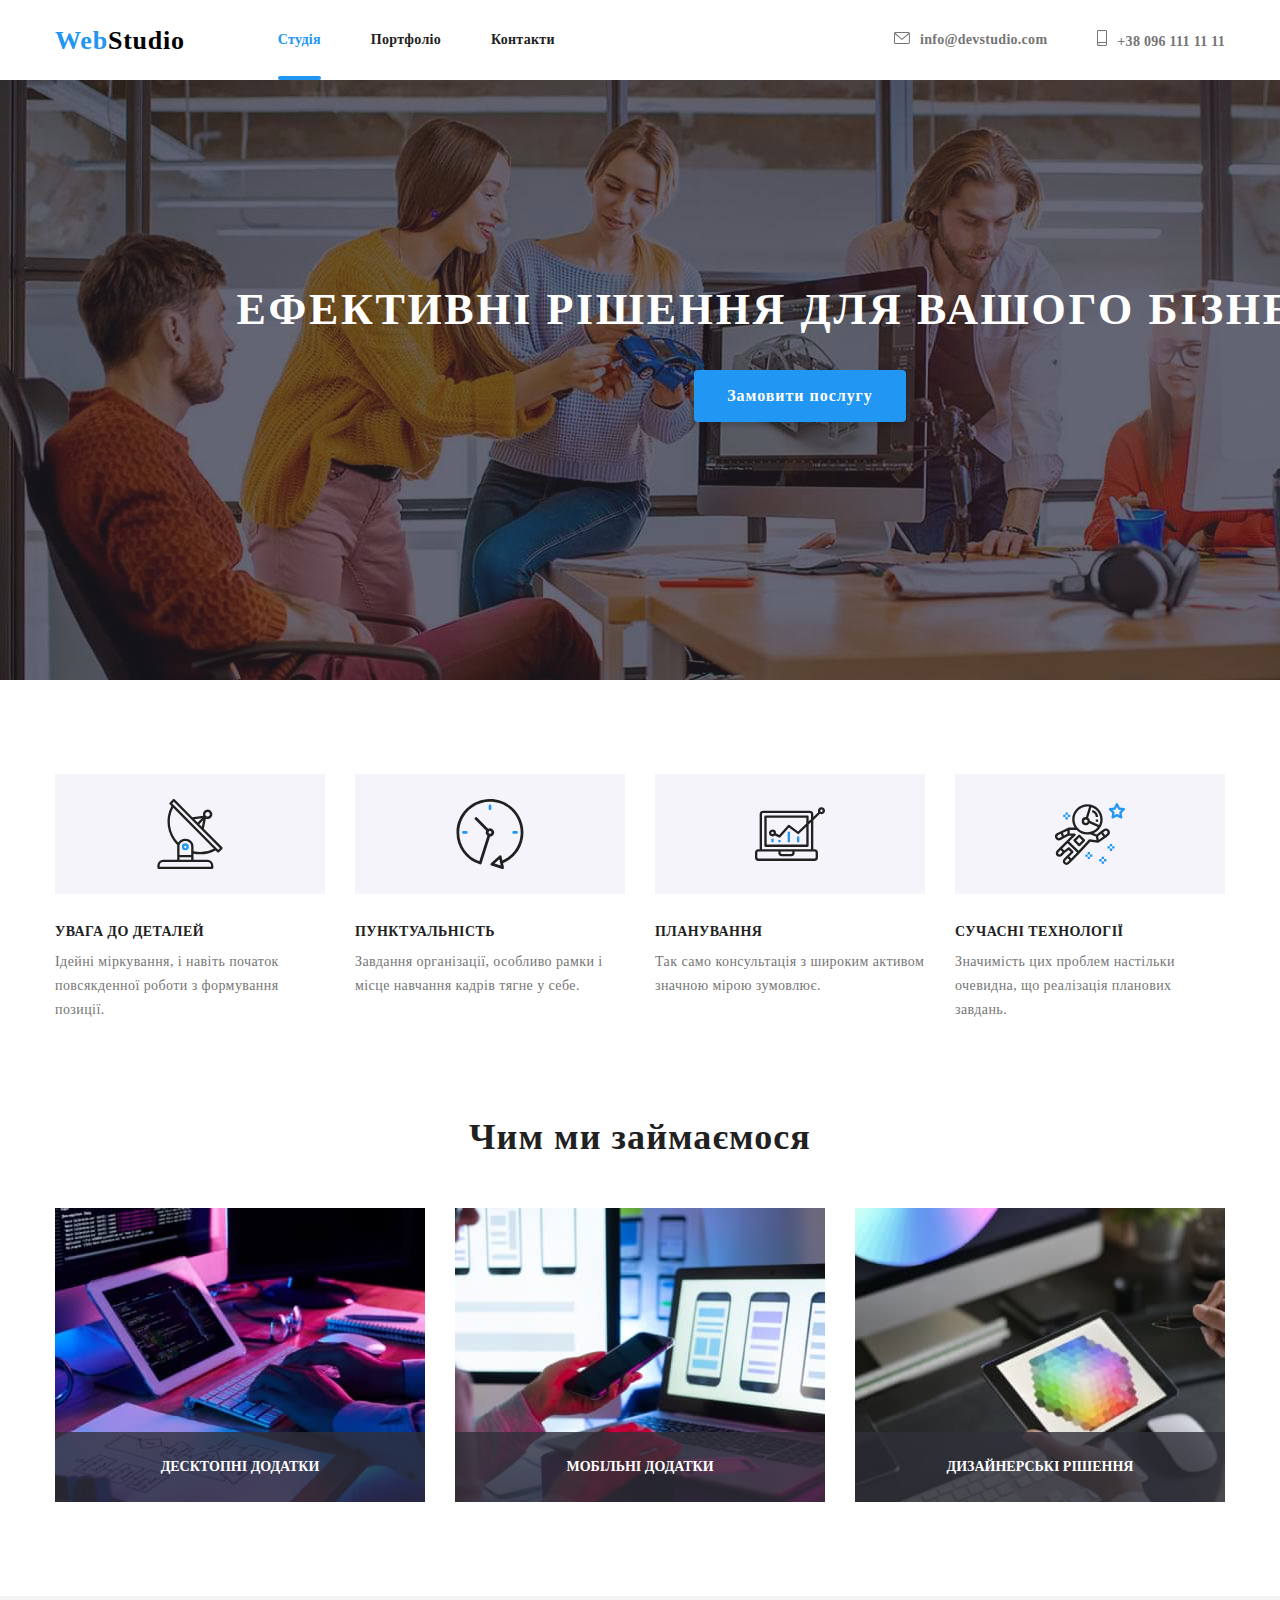
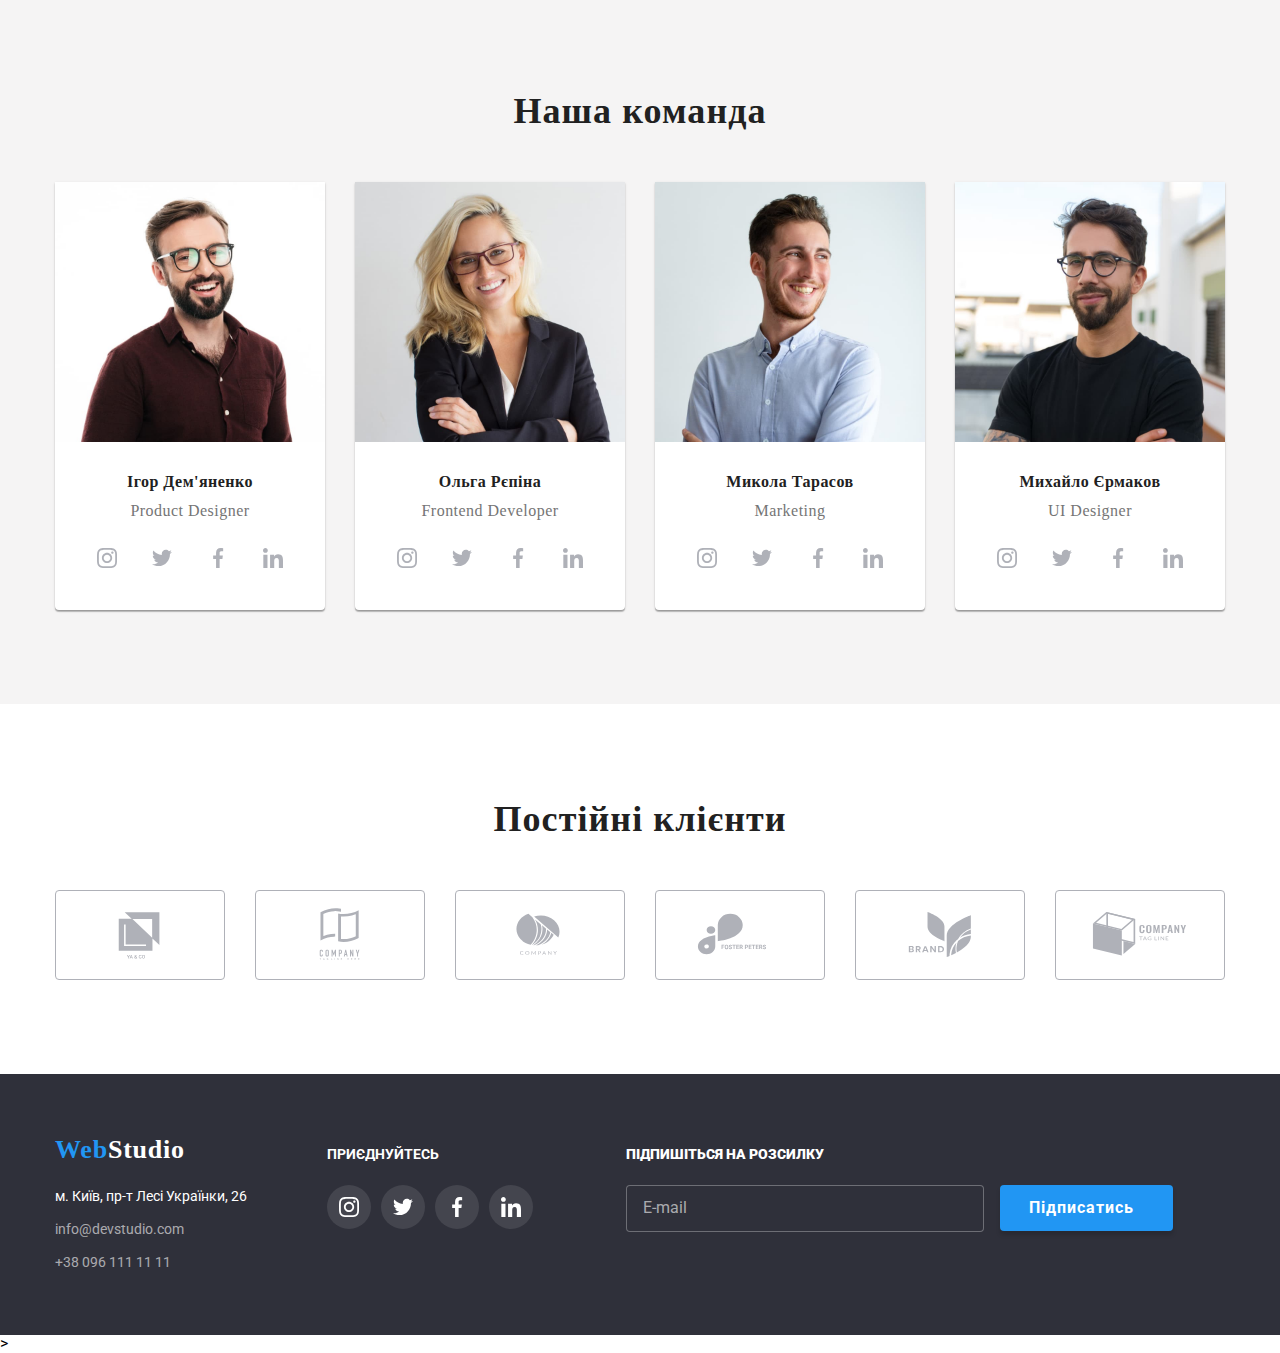
==== commit f105868e: "Update" ====
--- a/index.html
+++ b/index.html
@@ -23,21 +23,21 @@
             <nav class="nav-list-flex">
                 <a href="./index.html" class="webstudio-link">Web<span class="span-studio">Studio</span></a>
                 <ul class="nav-list">
-                    <li class="item"><a href="./index.html" class="link current">Студія</a></li>
-                    <li class="item"><a href="./portfolio.html" class="link">Портфоліо</a></li>
-                    <li class="item"><a href="#" class="link">Контакти</a></li>
+                    <li class="item"><a href="./index.html" class="link current"><strong>Студія</strong></a></li>
+                    <li class="item"><a href="./portfolio.html" class="link"><strong>Портфоліо</strong></a></li>
+                    <li class="item"><a href="#" class="link"><strong>Контакти</strong></a></li>
                 </ul>
             </nav>
             <ul class="info-list-contacts">
                 <li class="item"><a href="mailto:info@devstudio.com" class="contacts">
                         <svg class="contacs-svg" width="16" height="12">
                             <use href="./images/nav-sprite.svg#icon-e-mail"></use>
-                        </svg>info@devstudio.com</a>
+                        </svg><strong>info@devstudio.com</strong></a>
                 </li>
                 <li class="item"><a href="tel:+380961111111" class="contacts">
                         <svg class="contacs-svg" width="10" height="16">
                             <use href="./images/nav-sprite.svg#icon-phone"></use>
-                        </svg>+38 096 111 11 11</a>
+                        </svg><strong>+38 096 111 11 11</strong></a>
                 </li>
             </ul>
         </div>
@@ -412,7 +412,7 @@
             </button>
             <form>
                 <h3 class="modal-text">
-                    Залиште свої дані, ми вам передзвонимо
+                    <strong>Залиште свої дані, ми вам передзвонимо</strong>
                 </h3>
                 <div class="form-field">
                     <label class="label-form">
@@ -444,11 +444,10 @@
                 <div class="checkbox">
                     <label class="label-checkbox">
                         <input class="input-checkbox visually-hidden" type="checkbox" value="agree" name="agreement">
-                        <span class="form-taxt-checkbox">
                             <!--<svg class="checkbox-icon" width="16" height="15">
-                                <use href="./images/icons.svg#icon-icon-check"></use>
+                                <use xLink:href="./images/icons.svg#icon-icon-check"></use>
                             </svg>-->
-                        </span>    
+                        <span class="check-box"></span>    
                         <span class="checkbox-text">Погоджуюся з розсилкою та приймаю</span>
                         <a class="checkbox-link" href="#">Умови договору</a>
                     </label>
--- a/css/main.min.css
+++ b/css/main.min.css
@@ -1 +1 @@
-body{font-family:Roboto,sans-serif}li{list-style-type:none}a{text-decoration:none}ul{margin:0;padding:0}h1,h2,h3,h4,h5,h6,p{margin:0;padding:0}img{display:block}.list{list-style:none;padding:0;margin:0}.link{list-style:none;padding:0;margin:0}.container{width:1200px;margin-left:auto;margin-right:auto;padding-left:15px;padding-right:15px}section{padding-top:94px;padding-bottom:94px}.header-line{border:1px solid #ececec}.nav-list-flex{display:-webkit-box;display:-ms-flexbox;display:flex;-webkit-box-align:center;-ms-flex-align:center;align-items:center}.nav-list-flex .link.current{color:#2196f3}.webstudio-link{font-family:"Raleway700";font-weight:700;font-size:26px;line-height:31px;letter-spacing:.03em;color:#2196f3}.span-studio{color:#000}.nav-list{display:-webkit-box;display:-ms-flexbox;display:flex;margin-left:93px;-webkit-padding-start:0px;padding-inline-start:0px;margin-bottom:0px;margin-top:0px}.nav-list a:hover,.nav-list a:focus{color:#2196f3}.nav-list .link{position:relative;display:block;padding-top:32px;padding-bottom:32px;font-family:"Roboto500";font-weight:500;font-size:14px;line-height:16px;letter-spacing:.02em;color:#212121;-webkit-transition:color 250ms cubic-bezier(0.4, 0, 0.2, 1);transition:color 250ms cubic-bezier(0.4, 0, 0.2, 1)}.nav-list .link::after{content:"";display:block;position:absolute;top:calc(100% - 4px);left:0;height:4px;width:100%;background-color:#2196f3;border-radius:4px;opacity:0}.nav-list .link.current::after{color:#2196f3;border-radius:2px;opacity:1}.nav-list .item+.item,.info-list-contacts .item+.item{margin-left:50px}.info-list-contacts{display:-webkit-box;display:-ms-flexbox;display:flex;margin-left:auto;-webkit-padding-start:0px;padding-inline-start:0px}.info-list-contacts a:hover,.info-list-contacts a:focus{color:#2196f3}.info-list-contacts .link{font-family:"Roboto500";font-weight:500;font-size:14px;line-height:16px;letter-spacing:.02em;color:#757575;-webkit-transition:color 250ms cubic-bezier(0.4, 0, 0.2, 1);transition:color 250ms cubic-bezier(0.4, 0, 0.2, 1)}.contacs-svg,.contacs-svg{fill:currentColor;margin-right:10px}.hero{text-align:center;padding-top:200px;padding-bottom:200px;width:1600px;height:600px;margin-left:auto;margin-right:auto;background-position:center;background-color:#c4c4c4;background-image:-webkit-gradient(linear, left top, right top, from(rgba(47, 48, 58, 0.4)), to(rgba(47, 48, 58, 0.4))),url("/images/overlay.jpg");background-image:linear-gradient(to right, rgba(47, 48, 58, 0.4), rgba(47, 48, 58, 0.4)),url("/images/overlay.jpg")}.hero-title{margin-top:0px;margin-bottom:30px;font-family:"Roboto900";font-weight:900;font-size:44px;line-height:60px;text-align:center;letter-spacing:.06em;text-transform:uppercase;color:#fff}.hero-button{background:#2196f3;color:#fff;-webkit-box-shadow:0px 4px 4px rgba(0,0,0,.15);box-shadow:0px 4px 4px rgba(0,0,0,.15);border:1px solid rgba(0,0,0,0);border-radius:4px;padding:10px 32px;font-family:"Roboto700";font-weight:700;font-size:16px;line-height:30px;text-align:center;letter-spacing:.06em}.contacts{font-family:"Roboto500";font-weight:500;font-size:14px;line-height:16px;letter-spacing:.02em;color:#757575;-webkit-transition:color 250ms cubic-bezier(0.4, 0, 0.2, 1);transition:color 250ms cubic-bezier(0.4, 0, 0.2, 1)}.featueres-section{padding-top:94px;padding-bottom:94px}.featueres{display:-webkit-box;display:-ms-flexbox;display:flex;-webkit-padding-start:0px;padding-inline-start:0px;margin:0px}.featueres .antenna::before{background-image:url(/images/antenna.svg)}.featueres .clock::before{background-image:url(/images/clock.svg)}.featueres .diagram::before{background-image:url(/images/diagram.svg)}.featueres .astronaut::before{background-image:url(/images/astronaut.svg)}.featueres .item+.item{margin-left:30px}.quality{width:270px}.quality::before{display:block;content:"";height:120px;background-color:#f5f4fa;background-size:70px 70px;background-repeat:no-repeat;background-position:center;margin-bottom:30px}.quality h3{margin-bottom:10px}.qualitys:not(:last-child){margin-right:30px}.featueres .item{display:-webkit-box;display:-ms-flexbox;display:flex;width:270px;margin-right:0px;-webkit-padding-start:0px;padding-inline-start:0px}.featueres-title{margin-top:0px;margin-bottom:10px;font-family:"Roboto700";font-weight:700;font-size:14px;line-height:16px;letter-spacing:.03em;text-transform:uppercase;color:#212121}.featueres-link{font-family:"Roboto400";font-weight:400;font-size:14px;line-height:24px;letter-spacing:.03em;color:#757575}.visually-hidden{position:absolute;width:1px;height:1px;margin:-1px;border:0;padding:0;white-space:nowrap;-webkit-clip-path:inset(100%);clip-path:inset(100%);clip:rect(0 0 0 0);overflow:hidden}.section.specificitys{padding-top:0}.specificity{padding-top:0;margin-bottom:50px;font-family:"Roboto700";font-weight:700;font-size:36px;line-height:42px;text-align:center;letter-spacing:.03em;color:#212121}.specif{display:-webkit-box;display:-ms-flexbox;display:flex}.specif .item+.item{margin-left:30px}.specif img{display:block}.specif-box{position:relative}.specif-box-list{position:absolute;bottom:0;left:0;width:100%;height:70px;padding:27px;text-align:center;background-color:rgba(47,48,58,.8)}.specif-box-text{color:#fff;text-transform:uppercase;font-family:"Roboto700";font-weight:700;line-height:1.14;font-size:14px;line-height:16px}.team-bg{background:#f5f4f4}.team{padding-top:0;margin-bottom:50px;font-family:"Roboto700";font-weight:700;font-size:36px;line-height:42px;text-align:center;letter-spacing:.03em;color:#212121}.all-team{display:-webkit-box;display:-ms-flexbox;display:flex;text-align:center}.all-team .item+.item{margin-left:30px}.all-team .item{background-color:#fff;-webkit-box-shadow:0px 1px 3px rgba(0,0,0,.12),0px 1px 1px rgba(0,0,0,.14),0px 2px 1px rgba(0,0,0,.2);box-shadow:0px 1px 3px rgba(0,0,0,.12),0px 1px 1px rgba(0,0,0,.14),0px 2px 1px rgba(0,0,0,.2);border-radius:0px 0px 4px 4px;width:270px}.team-card{padding:30px 30px}.team-title{margin-bottom:10px;font-family:"Roboto500";font-weight:500;font-size:16px;line-height:19px;text-align:center;letter-spacing:.03em;color:#212121}.team-link{font-family:"Roboto400";font-weight:400;font-size:16px;line-height:19px;text-align:center;letter-spacing:.03em;color:#757575}.networks{display:-webkit-box;display:-ms-flexbox;display:flex;-webkit-box-pack:justify;-ms-flex-pack:justify;justify-content:space-between;-webkit-padding-start:0px;padding-inline-start:0px;margin-top:16px}.social-links{display:-webkit-box;display:-ms-flexbox;display:flex;-webkit-box-pack:center;-ms-flex-pack:center;justify-content:center;-webkit-box-align:center;-ms-flex-align:center;align-items:center;width:44px;height:44px;color:#afb1b8;border-radius:50%;-webkit-transition:background-color 250ms cubic-bezier(0.4, 0, 0.2, 1),color 250ms cubic-bezier(0.4, 0, 0.2, 1);transition:background-color 250ms cubic-bezier(0.4, 0, 0.2, 1),color 250ms cubic-bezier(0.4, 0, 0.2, 1)}.social-links:hover,.social-links:focus{background-color:#2196f3;color:#fff;outline:none}.networks .icon{fill:#afb1b8;fill:currentColor}.clients-title{padding-top:0;margin-bottom:50px;font-family:"Roboto700";font-weight:700;font-size:36px;line-height:42px;text-align:center;letter-spacing:.03em;color:#212121}.clients{padding-top:94px;padding-bottom:94px}.clients-list{display:-webkit-box;display:-ms-flexbox;display:flex;-ms-flex-wrap:wrap;flex-wrap:wrap;-webkit-padding-start:0px;padding-inline-start:0px}.clients-item{width:170px;height:90px;margin-right:30px;margin-bottom:30px}.clients-link{display:-webkit-box;display:-ms-flexbox;display:flex;-webkit-box-align:center;-ms-flex-align:center;align-items:center;-webkit-box-pack:center;-ms-flex-pack:center;justify-content:center;width:100%;height:100%;color:#afb1b8;border:1px solid #afb1b8;border-radius:4px;-webkit-transition:color 250ms cubic-bezier(0.4, 0, 0.2, 1),border-color 250ms cubic-bezier(0.4, 0, 0.2, 1);transition:color 250ms cubic-bezier(0.4, 0, 0.2, 1),border-color 250ms cubic-bezier(0.4, 0, 0.2, 1)}.clients-link:hover,.clients-link:focus{color:#2196f3;border:1px solid #2196f3;outline:none}.clients-item:nth-child(6n){margin-right:0px}.clients-item:nth-last-child(-n+6){margin-bottom:0px}.clients-svg{fill:currentColor}.footer{padding-top:60px;padding-bottom:60px;background-color:#2f303a}.footer__flex{display:-webkit-box;display:-ms-flexbox;display:flex;margin:0;padding:0;list-style:none}.footer__logo{font-family:"Raleway700";font-weight:700;font-size:26px;line-height:31px;letter-spacing:.03em;color:#2196f3}.footer__logo-span{color:#fff}.footer-contact{margin-top:20px}.footer-contact__address{color:#fff}.footer-contact__item{margin-top:9px}.footer-contact__link{font-style:normal;font-size:14px;line-height:1.71;color:rgba(255,255,255,.6);-webkit-transition:color 250ms cubic-bezier(0.4, 0, 0.2, 1);transition:color 250ms cubic-bezier(0.4, 0, 0.2, 1)}.footer-contact__link:hover,.footer-contact__link:focus{color:#2196f3}.footer-contact__link-address{color:#fff;font-style:normal;font-size:14px;line-height:1.71;-webkit-transition:color 250ms cubic-bezier(0.4, 0, 0.2, 1);transition:color 250ms cubic-bezier(0.4, 0, 0.2, 1)}.footer-contact__link-address:hover,.footer-contact__link-address:focus{color:#2196f3}.social-section{margin-left:80px;width:206px}.social-section__text{padding:20px 0px 10px 0px;margin-bottom:20px;font-weight:700;font-size:14px;line-height:1.14px;text-transform:uppercase;color:#fff}.footer-list{display:-webkit-box;display:-ms-flexbox;display:flex;-webkit-box-pack:justify;-ms-flex-pack:justify;justify-content:space-between;-webkit-box-align:center;-ms-flex-align:center;align-items:center;padding:0;margin-top:0;list-style:none}.footer-list__item{width:44px;height:44px}.footer-list__link{display:block;width:44px;height:44px;border-radius:50%;color:#fff;background-color:rgba(255,255,255,.1);-webkit-transition:background-color 250ms cubic-bezier(0.4, 0, 0.2, 1),color 250ms cubic-bezier(0.4, 0, 0.2, 1);transition:background-color 250ms cubic-bezier(0.4, 0, 0.2, 1),color 250ms cubic-bezier(0.4, 0, 0.2, 1)}.footer-list__link:hover,.footer-list__link:focus{color:#fff;background-color:#2196f3}.footer-list__icon{margin:12px 0px 0px 12px;fill:currentColor}.footer-submit{margin-left:93px}.footer-submit__text{padding:20px 0px 10px 0px;margin-bottom:20px;font-weight:700;font-size:14px;line-height:1.14px;text-transform:uppercase;color:#fff}.footer-submit__input{width:358px;margin:0;padding:13px 16px;border-radius:4px;border:1px solid rgba(255,255,255,.3);background-color:#2f303a;color:#fff}.footer-submit__input::-webkit-input-placeholder{font-size:16px;line-height:1.25;color:rgba(255,255,255,.6)}.footer-submit__input::-moz-placeholder{font-size:16px;line-height:1.25;color:rgba(255,255,255,.6)}.footer-submit__input:-ms-input-placeholder{font-size:16px;line-height:1.25;color:rgba(255,255,255,.6)}.footer-submit__input::-ms-input-placeholder{font-size:16px;line-height:1.25;color:rgba(255,255,255,.6)}.footer-submit__input::placeholder{font-size:16px;line-height:1.25;color:rgba(255,255,255,.6)}.footer-submit__btn{display:-webkit-inline-box;display:-ms-inline-flexbox;display:inline-flex;-webkit-box-align:center;-ms-flex-align:center;align-items:center;-webkit-box-pack:center;-ms-flex-pack:center;justify-content:center;border:none;margin:0;padding:8px 29px;border-radius:4px;background-color:#2196f3;-webkit-box-shadow:0px 4px 4px rgba(0,0,0,.15);box-shadow:0px 4px 4px rgba(0,0,0,.15);color:#fff;font-family:"Roboto",sans-serif;font-style:normal;font-weight:700;font-size:16px;line-height:1.87;letter-spacing:.06em;cursor:pointer;min-height:43px;margin-left:12px}.footer-submit__btn::after{content:"";display:inline-block;width:100%;height:100%;margin-left:10px;background-image:url(/images/icon-send.svg)}.portfolio__filter-btn{height:38px;padding:6px 22px;font-weight:500;font-size:16px;line-height:1.62;letter-spacing:.03em;text-align:center;display:block;background-color:#f5f4f4;border:0;border-radius:4px;-webkit-transition:background-color 250ms cubic-bezier(0.4, 0, 0.2, 1),color 250ms cubic-bezier(0.4, 0, 0.2, 1),-webkit-box-shadow 250ms cubic-bezier(0.4, 0, 0.2, 1);transition:background-color 250ms cubic-bezier(0.4, 0, 0.2, 1),color 250ms cubic-bezier(0.4, 0, 0.2, 1),-webkit-box-shadow 250ms cubic-bezier(0.4, 0, 0.2, 1);transition:background-color 250ms cubic-bezier(0.4, 0, 0.2, 1),color 250ms cubic-bezier(0.4, 0, 0.2, 1),box-shadow 250ms cubic-bezier(0.4, 0, 0.2, 1);transition:background-color 250ms cubic-bezier(0.4, 0, 0.2, 1),color 250ms cubic-bezier(0.4, 0, 0.2, 1),box-shadow 250ms cubic-bezier(0.4, 0, 0.2, 1),-webkit-box-shadow 250ms cubic-bezier(0.4, 0, 0.2, 1)}.portfolio__filter-btn:hover,.portfolio__filter-btn:focus{color:#2196f3;background-color:#2196f3;-webkit-box-shadow:0px 3px 1px rgba(0,0,0,.1),0px 1px 2px rgba(0,0,0,.08),0px 2px 2px rgba(0,0,0,.12);box-shadow:0px 3px 1px rgba(0,0,0,.1),0px 1px 2px rgba(0,0,0,.08),0px 2px 2px rgba(0,0,0,.12);cursor:pointer}.backdrop{position:fixed;top:0;left:0;width:100%;height:100%;background-color:rgba(0,0,0,.2);opacity:1;-webkit-transition:opacity 250ms cubic-bezier(0.4, 0, 0.2, 1);transition:opacity 250ms cubic-bezier(0.4, 0, 0.2, 1)}.modal{position:absolute;top:50%;left:50%;-webkit-transform:translate(-50%, -50%);transform:translate(-50%, -50%);width:528px;background:#fff;-webkit-box-shadow:0px 1px 3px rgba(0,0,0,.12),0px 1px 1px rgba(0,0,0,.14),0px 2px 1px rgba(0,0,0,.2);box-shadow:0px 1px 3px rgba(0,0,0,.12),0px 1px 1px rgba(0,0,0,.14),0px 2px 1px rgba(0,0,0,.2);border-radius:4px;-webkit-transform:translate(-50%, -50%) scale(1);transform:translate(-50%, -50%) scale(1);-webkit-transition:-webkit-transform 250ms cubic-bezier(0.4, 0, 0.2, 1);transition:-webkit-transform 250ms cubic-bezier(0.4, 0, 0.2, 1);transition:transform 250ms cubic-bezier(0.4, 0, 0.2, 1);transition:transform 250ms cubic-bezier(0.4, 0, 0.2, 1), -webkit-transform 250ms cubic-bezier(0.4, 0, 0.2, 1)}.backdrop.is-hidden{opacity:0;pointer-events:none}.backdrop.is-hidden .modal{-webkit-transform:translate(-50%, -50%) scale(0.8);transform:translate(-50%, -50%) scale(0.8)}.button-close{position:absolute;top:8px;right:8px;width:30px;height:30px;margin:0;padding:0;background-color:#fff;border:1px solid rgba(0,0,0,.1);border-radius:50%}.button-close:hover .icon,.button-close:focus .icon{fill:#2196f3}.button-close .icon{width:11px;height:11px}form{margin:40px 40px}.form-field{margin-bottom:20px}.text-form{margin-bottom:4px;font-family:"Roboto500";font-weight:500;font-size:12px;line-height:1.2;letter-spacing:.01em;color:#757575}.label-form{position:relative;display:-webkit-box;display:-ms-flexbox;display:flex;-webkit-box-orient:vertical;-webkit-box-direction:normal;-ms-flex-direction:column;flex-direction:column}.label-form textarea:focus{border-color:#2196f3;outline:none;cursor:pointer;-webkit-transition-duration:250ms;transition-duration:250ms;-webkit-transition-timing-function:cubic-bezier(0.4, 0, 0.2, 1);transition-timing-function:cubic-bezier(0.4, 0, 0.2, 1)}.label-form:not(:last-child){margin-bottom:10px}.label-form svg{position:absolute;bottom:14px;left:15px;fill:#212121}.input-form{padding-top:12px;padding-bottom:12px;padding-left:42px;border:1px solid rgba(33,33,33,.2);-webkit-box-sizing:border-box;box-sizing:border-box;border-radius:4px;cursor:pointer;font-size:16px;-webkit-transition-duration:250ms;transition-duration:250ms;-webkit-transition-timing-function:cubic-bezier(0.4, 0, 0.2, 1);transition-timing-function:cubic-bezier(0.4, 0, 0.2, 1)}.input-form:focus{border-color:#2196f3;outline:none;cursor:pointer;-webkit-transition-duration:250ms;transition-duration:250ms;-webkit-transition-timing-function:cubic-bezier(0.4, 0, 0.2, 1);transition-timing-function:cubic-bezier(0.4, 0, 0.2, 1)}.input-form:focus~svg{fill:#2196f3;cursor:pointer;-webkit-transition-duration:250ms;transition-duration:250ms;-webkit-transition-timing-function:cubic-bezier(0.4, 0, 0.2, 1);transition-timing-function:cubic-bezier(0.4, 0, 0.2, 1)}.modal-text{margin-bottom:30px;font-family:"Roboto700";font-weight:700;font-size:20px;line-height:1.2px;text-align:center;letter-spacing:.03em;color:#212121}.submit{text-align:center}.modal-button{background:#2196f3;color:#fff;-webkit-box-shadow:0px 4px 4px rgba(0,0,0,.15);box-shadow:0px 4px 4px rgba(0,0,0,.15);border:1px solid rgba(0,0,0,0);border-radius:4px;padding:10px 32px;font-family:"Roboto700";font-weight:700;font-size:16px;line-height:30px;text-align:center;letter-spacing:.06em}.underline{text-decoration:underline;color:#2196f3}textarea{height:120px;display:-webkit-box;display:-ms-flexbox;display:flex;-webkit-box-orient:vertical;-webkit-box-direction:normal;-ms-flex-direction:column;flex-direction:column;border:1px solid rgba(33,33,33,.2);-webkit-box-sizing:border-box;box-sizing:border-box;border-radius:4px;resize:none}textarea::-webkit-input-placeholder{padding:12px 16px;max-width:448px;max-height:120px;resize:none;color:rgba(117,117,117,.5)}textarea::-moz-placeholder{padding:12px 16px;max-width:448px;max-height:120px;resize:none;color:rgba(117,117,117,.5)}textarea:-ms-input-placeholder{padding:12px 16px;max-width:448px;max-height:120px;resize:none;color:rgba(117,117,117,.5)}textarea::-ms-input-placeholder{padding:12px 16px;max-width:448px;max-height:120px;resize:none;color:rgba(117,117,117,.5)}textarea::placeholder{padding:12px 16px;max-width:448px;max-height:120px;resize:none;color:rgba(117,117,117,.5)}.checkbox{-ms-flex-item-align:center;align-self:center;margin-bottom:30px}.checkbox .check-box::after{display:inline-block;vertical-align:middle;content:"";margin-left:8px;width:16px;height:15px;border-radius:2px;-webkit-box-shadow:0 0 0 2px #212121;box-shadow:0 0 0 2px #212121;-webkit-transition-duration:250ms;transition-duration:250ms;-webkit-transition-timing-function:cubic-bezier(0.4, 0, 0.2, 1);transition-timing-function:cubic-bezier(0.4, 0, 0.2, 1)}.lable-checkbox{display:-webkit-box;display:-ms-flexbox;display:flex;-webkit-box-align:center;-ms-flex-align:center;align-items:center}.input-checkbox{display:-webkit-box;display:-ms-flexbox;display:flex;-webkit-appearance:none;-moz-appearance:none;appearance:none;cursor:pointer}.visually-hidden{position:absolute;width:1px;height:1px;margin:-1px;border:0;padding:0;clip:rect(0 0 0 0);overflow:hidden}.check-box::after{display:inline-block;vertical-align:middle;content:"";margin-left:8px;width:16px;height:15px;border-radius:2px;-webkit-box-shadow:0 0 0 2px cubic-bezier(0.4, 0, 0.2, 1);box-shadow:0 0 0 2px cubic-bezier(0.4, 0, 0.2, 1);-webkit-transition-duration:250ms;transition-duration:250ms;-webkit-transition-timing-function:cubic-bezier(0.4, 0, 0.2, 1);transition-timing-function:cubic-bezier(0.4, 0, 0.2, 1)}.input-checkbox:checked+.check-box::after{-webkit-box-shadow:0 0 0 2px #2196f3;box-shadow:0 0 0 2px #2196f3;background-color:#2196f3;-webkit-transition-duration:250ms;transition-duration:250ms;-webkit-transition-timing-function:cubic-bezier(0.4, 0, 0.2, 1);transition-timing-function:cubic-bezier(0.4, 0, 0.2, 1)}.checkbox-text{margin-left:7px;margin-right:4px;font-family:"Roboto500";font-weight:500;font-size:14px;line-height:1.7x;letter-spacing:.03em;color:#212121}.checkbox-link{font-family:"Roboto500";font-weight:500;font-size:14px;line-height:1.7x;letter-spacing:.03em;color:#2196f3;text-decoration:underline}/*# sourceMappingURL=main.min.css.map */+body{font-family:Roboto,sans-serif}li{list-style-type:none}a{text-decoration:none}ul{margin:0;padding:0}h1,h2,h3,h4,h5,h6,p{margin:0;padding:0}img{display:block}.list{list-style:none;padding:0;margin:0}.link{list-style:none;padding:0;margin:0}.container{width:1200px;margin-left:auto;margin-right:auto;padding-left:15px;padding-right:15px}section{padding-top:94px;padding-bottom:94px}.header-line{border:1px solid #ececec}.nav-list-flex{display:-webkit-box;display:-ms-flexbox;display:flex;-webkit-box-align:center;-ms-flex-align:center;align-items:center}.nav-list-flex .link.current{color:#2196f3}.webstudio-link{font-family:"Raleway700";font-weight:700;font-size:26px;line-height:31px;letter-spacing:.03em;color:#2196f3}.span-studio{color:#000}.nav-list{display:-webkit-box;display:-ms-flexbox;display:flex;margin-left:93px;-webkit-padding-start:0px;padding-inline-start:0px;margin-bottom:0px;margin-top:0px}.nav-list a:hover,.nav-list a:focus{color:#2196f3}.nav-list .link{position:relative;display:block;padding-top:32px;padding-bottom:32px;font-family:"Roboto500";font-weight:500;font-size:14px;line-height:16px;letter-spacing:.02em;color:#212121;-webkit-transition:color 250ms cubic-bezier(0.4, 0, 0.2, 1);transition:color 250ms cubic-bezier(0.4, 0, 0.2, 1)}.nav-list .link::after{content:"";display:block;position:absolute;top:calc(100% - 4px);left:0;height:4px;width:100%;background-color:#2196f3;border-radius:4px;opacity:0}.nav-list .link.current::after{color:#2196f3;border-radius:2px;opacity:1}.nav-list .item+.item,.info-list-contacts .item+.item{margin-left:50px}.info-list-contacts{display:-webkit-box;display:-ms-flexbox;display:flex;margin-left:auto;-webkit-padding-start:0px;padding-inline-start:0px}.info-list-contacts a:hover,.info-list-contacts a:focus{color:#2196f3}.info-list-contacts .link{font-family:"Roboto500";font-weight:500;font-size:14px;line-height:16px;letter-spacing:.02em;color:#757575;-webkit-transition:color 250ms cubic-bezier(0.4, 0, 0.2, 1);transition:color 250ms cubic-bezier(0.4, 0, 0.2, 1)}.contacs-svg,.contacs-svg{fill:currentColor;margin-right:10px}.hero{text-align:center;padding-top:200px;padding-bottom:200px;width:1600px;height:600px;margin-left:auto;margin-right:auto;background-position:center;background-color:#c4c4c4;background-image:-webkit-gradient(linear, left top, right top, from(rgba(47, 48, 58, 0.4)), to(rgba(47, 48, 58, 0.4))),url("/images/overlay.jpg");background-image:linear-gradient(to right, rgba(47, 48, 58, 0.4), rgba(47, 48, 58, 0.4)),url("/images/overlay.jpg")}.hero-title{margin-top:0px;margin-bottom:30px;font-family:"Roboto900";font-weight:900;font-size:44px;line-height:60px;text-align:center;letter-spacing:.06em;text-transform:uppercase;color:#fff}.hero-button{background:#2196f3;color:#fff;-webkit-box-shadow:0px 4px 4px rgba(0,0,0,.15);box-shadow:0px 4px 4px rgba(0,0,0,.15);border:1px solid rgba(0,0,0,0);border-radius:4px;padding:10px 32px;font-family:"Roboto700";font-weight:700;font-size:16px;line-height:30px;text-align:center;letter-spacing:.06em}.contacts{font-family:"Roboto500";font-weight:500;font-size:14px;line-height:16px;letter-spacing:.02em;color:#757575;-webkit-transition:color 250ms cubic-bezier(0.4, 0, 0.2, 1);transition:color 250ms cubic-bezier(0.4, 0, 0.2, 1)}.featueres-section{padding-top:94px;padding-bottom:94px}.featueres{display:-webkit-box;display:-ms-flexbox;display:flex;-webkit-padding-start:0px;padding-inline-start:0px;margin:0px}.featueres .antenna::before{background-image:url(/images/antenna.svg)}.featueres .clock::before{background-image:url(/images/clock.svg)}.featueres .diagram::before{background-image:url(/images/diagram.svg)}.featueres .astronaut::before{background-image:url(/images/astronaut.svg)}.featueres .item+.item{margin-left:30px}.quality{width:270px}.quality::before{display:block;content:"";height:120px;background-color:#f5f4fa;background-size:70px 70px;background-repeat:no-repeat;background-position:center;margin-bottom:30px}.quality h3{margin-bottom:10px}.qualitys:not(:last-child){margin-right:30px}.featueres .item{display:-webkit-box;display:-ms-flexbox;display:flex;width:270px;margin-right:0px;-webkit-padding-start:0px;padding-inline-start:0px}.featueres-title{margin-top:0px;margin-bottom:10px;font-family:"Roboto700";font-weight:700;font-size:14px;line-height:16px;letter-spacing:.03em;text-transform:uppercase;color:#212121}.featueres-link{font-family:"Roboto400";font-weight:400;font-size:14px;line-height:24px;letter-spacing:.03em;color:#757575}.visually-hidden{position:absolute;width:1px;height:1px;margin:-1px;border:0;padding:0;white-space:nowrap;-webkit-clip-path:inset(100%);clip-path:inset(100%);clip:rect(0 0 0 0);overflow:hidden}.section.specificitys{padding-top:0}.specificity{padding-top:0;margin-bottom:50px;font-family:"Roboto700";font-weight:700;font-size:36px;line-height:42px;text-align:center;letter-spacing:.03em;color:#212121}.specif{display:-webkit-box;display:-ms-flexbox;display:flex}.specif .item+.item{margin-left:30px}.specif img{display:block}.specif-box{position:relative}.specif-box-list{position:absolute;bottom:0;left:0;width:100%;height:70px;padding:27px;text-align:center;background-color:rgba(47,48,58,.8)}.specif-box-text{color:#fff;text-transform:uppercase;font-family:"Roboto700";font-weight:700;line-height:1.14;font-size:14px;line-height:16px}.team-bg{background:#f5f4f4}.team{padding-top:0;margin-bottom:50px;font-family:"Roboto700";font-weight:700;font-size:36px;line-height:42px;text-align:center;letter-spacing:.03em;color:#212121}.all-team{display:-webkit-box;display:-ms-flexbox;display:flex;text-align:center}.all-team .item+.item{margin-left:30px}.all-team .item{background-color:#fff;-webkit-box-shadow:0px 1px 3px rgba(0,0,0,.12),0px 1px 1px rgba(0,0,0,.14),0px 2px 1px rgba(0,0,0,.2);box-shadow:0px 1px 3px rgba(0,0,0,.12),0px 1px 1px rgba(0,0,0,.14),0px 2px 1px rgba(0,0,0,.2);border-radius:0px 0px 4px 4px;width:270px}.team-card{padding:30px 30px}.team-title{margin-bottom:10px;font-family:"Roboto500";font-weight:500;font-size:16px;line-height:19px;text-align:center;letter-spacing:.03em;color:#212121}.team-link{font-family:"Roboto400";font-weight:400;font-size:16px;line-height:19px;text-align:center;letter-spacing:.03em;color:#757575}.networks{display:-webkit-box;display:-ms-flexbox;display:flex;-webkit-box-pack:justify;-ms-flex-pack:justify;justify-content:space-between;-webkit-padding-start:0px;padding-inline-start:0px;margin-top:16px}.social-links{display:-webkit-box;display:-ms-flexbox;display:flex;-webkit-box-pack:center;-ms-flex-pack:center;justify-content:center;-webkit-box-align:center;-ms-flex-align:center;align-items:center;width:44px;height:44px;color:#afb1b8;border-radius:50%;-webkit-transition:background-color 250ms cubic-bezier(0.4, 0, 0.2, 1),color 250ms cubic-bezier(0.4, 0, 0.2, 1);transition:background-color 250ms cubic-bezier(0.4, 0, 0.2, 1),color 250ms cubic-bezier(0.4, 0, 0.2, 1)}.social-links:hover,.social-links:focus{background-color:#2196f3;color:#fff;outline:none}.networks .icon{fill:#afb1b8;fill:currentColor}.clients-title{padding-top:0;margin-bottom:50px;font-family:"Roboto700";font-weight:700;font-size:36px;line-height:42px;text-align:center;letter-spacing:.03em;color:#212121}.clients{padding-top:94px;padding-bottom:94px}.clients-list{display:-webkit-box;display:-ms-flexbox;display:flex;-ms-flex-wrap:wrap;flex-wrap:wrap;-webkit-padding-start:0px;padding-inline-start:0px}.clients-item{width:170px;height:90px;margin-right:30px;margin-bottom:30px}.clients-link{display:-webkit-box;display:-ms-flexbox;display:flex;-webkit-box-align:center;-ms-flex-align:center;align-items:center;-webkit-box-pack:center;-ms-flex-pack:center;justify-content:center;width:100%;height:100%;color:#afb1b8;border:1px solid #afb1b8;border-radius:4px;-webkit-transition:color 250ms cubic-bezier(0.4, 0, 0.2, 1),border-color 250ms cubic-bezier(0.4, 0, 0.2, 1);transition:color 250ms cubic-bezier(0.4, 0, 0.2, 1),border-color 250ms cubic-bezier(0.4, 0, 0.2, 1)}.clients-link:hover,.clients-link:focus{color:#2196f3;border:1px solid #2196f3;outline:none}.clients-item:nth-child(6n){margin-right:0px}.clients-item:nth-last-child(-n+6){margin-bottom:0px}.clients-svg{fill:currentColor}.footer{padding-top:60px;padding-bottom:60px;background-color:#2f303a}.footer__flex{display:-webkit-box;display:-ms-flexbox;display:flex;margin:0;padding:0;list-style:none}.footer__logo{font-family:"Raleway700";font-weight:700;font-size:26px;line-height:31px;letter-spacing:.03em;color:#2196f3}.footer__logo-span{color:#fff}.footer-contact{margin-top:20px}.footer-contact__address{color:#fff}.footer-contact__item{margin-top:9px}.footer-contact__link{font-style:normal;font-size:14px;line-height:1.71;color:rgba(255,255,255,.6);-webkit-transition:color 250ms cubic-bezier(0.4, 0, 0.2, 1);transition:color 250ms cubic-bezier(0.4, 0, 0.2, 1)}.footer-contact__link:hover,.footer-contact__link:focus{color:#2196f3}.footer-contact__link-address{color:#fff;font-style:normal;font-size:14px;line-height:1.71;-webkit-transition:color 250ms cubic-bezier(0.4, 0, 0.2, 1);transition:color 250ms cubic-bezier(0.4, 0, 0.2, 1)}.footer-contact__link-address:hover,.footer-contact__link-address:focus{color:#2196f3}.social-section{margin-left:80px;width:206px}.social-section__text{padding:20px 0px 10px 0px;margin-bottom:20px;font-weight:700;font-size:14px;line-height:1.14px;text-transform:uppercase;color:#fff}.footer-list{display:-webkit-box;display:-ms-flexbox;display:flex;-webkit-box-pack:justify;-ms-flex-pack:justify;justify-content:space-between;-webkit-box-align:center;-ms-flex-align:center;align-items:center;padding:0;margin-top:0;list-style:none}.footer-list__item{width:44px;height:44px}.footer-list__link{display:block;width:44px;height:44px;border-radius:50%;color:#fff;background-color:rgba(255,255,255,.1);-webkit-transition:background-color 250ms cubic-bezier(0.4, 0, 0.2, 1),color 250ms cubic-bezier(0.4, 0, 0.2, 1);transition:background-color 250ms cubic-bezier(0.4, 0, 0.2, 1),color 250ms cubic-bezier(0.4, 0, 0.2, 1)}.footer-list__link:hover,.footer-list__link:focus{color:#fff;background-color:#2196f3}.footer-list__icon{margin:12px 0px 0px 12px;fill:currentColor}.footer-submit{margin-left:93px}.footer-submit__text{padding:20px 0px 10px 0px;margin-bottom:20px;font-weight:700;font-size:14px;line-height:1.14px;text-transform:uppercase;color:#fff}.footer-submit__input{width:358px;margin:0;padding:13px 16px;border-radius:4px;border:1px solid rgba(255,255,255,.3);background-color:#2f303a;color:#fff}.footer-submit__input::-webkit-input-placeholder{font-size:16px;line-height:1.25;color:rgba(255,255,255,.6)}.footer-submit__input::-moz-placeholder{font-size:16px;line-height:1.25;color:rgba(255,255,255,.6)}.footer-submit__input:-ms-input-placeholder{font-size:16px;line-height:1.25;color:rgba(255,255,255,.6)}.footer-submit__input::-ms-input-placeholder{font-size:16px;line-height:1.25;color:rgba(255,255,255,.6)}.footer-submit__input::placeholder{font-size:16px;line-height:1.25;color:rgba(255,255,255,.6)}.footer-submit__btn{display:-webkit-inline-box;display:-ms-inline-flexbox;display:inline-flex;-webkit-box-align:center;-ms-flex-align:center;align-items:center;-webkit-box-pack:center;-ms-flex-pack:center;justify-content:center;border:none;margin:0;padding:8px 29px;border-radius:4px;background-color:#2196f3;-webkit-box-shadow:0px 4px 4px rgba(0,0,0,.15);box-shadow:0px 4px 4px rgba(0,0,0,.15);color:#fff;font-family:"Roboto",sans-serif;font-style:normal;font-weight:700;font-size:16px;line-height:1.87;letter-spacing:.06em;cursor:pointer;min-height:43px;margin-left:12px}.footer-submit__btn::after{content:"";display:inline-block;width:100%;height:100%;margin-left:10px;background-image:url(/images/icon-send.svg)}.portfolio__filter-list{margin-top:0;margin-bottom:0;padding-left:0;list-style:none;display:-webkit-box;display:-ms-flexbox;display:flex;-webkit-box-pack:center;-ms-flex-pack:center;justify-content:center;margin-bottom:50px}.portfolio__filter-list-item:not(:last-child){margin-right:8px}.portfolio__projects-list{margin-top:0;margin-bottom:0;padding-left:0;list-style:none;display:-webkit-box;display:-ms-flexbox;display:flex;-ms-flex-wrap:wrap;flex-wrap:wrap}.portfolio__filter-btn{height:38px;padding:6px 22px;font-weight:500;font-size:16px;line-height:1.62;letter-spacing:.03em;text-align:center;background-color:#f5f4f4;border:0;border-radius:4px;-webkit-transition:background-color 250ms cubic-bezier(0.4, 0, 0.2, 1),color 250ms cubic-bezier(0.4, 0, 0.2, 1),-webkit-box-shadow 250ms cubic-bezier(0.4, 0, 0.2, 1);transition:background-color 250ms cubic-bezier(0.4, 0, 0.2, 1),color 250ms cubic-bezier(0.4, 0, 0.2, 1),-webkit-box-shadow 250ms cubic-bezier(0.4, 0, 0.2, 1);transition:background-color 250ms cubic-bezier(0.4, 0, 0.2, 1),color 250ms cubic-bezier(0.4, 0, 0.2, 1),box-shadow 250ms cubic-bezier(0.4, 0, 0.2, 1);transition:background-color 250ms cubic-bezier(0.4, 0, 0.2, 1),color 250ms cubic-bezier(0.4, 0, 0.2, 1),box-shadow 250ms cubic-bezier(0.4, 0, 0.2, 1),-webkit-box-shadow 250ms cubic-bezier(0.4, 0, 0.2, 1)}.portfolio__filter-btn:hover,.portfolio__filter-btn:focus{color:#fff;background-color:#2196f3;-webkit-box-shadow:0px 3px 1px rgba(0,0,0,.1),0px 1px 2px rgba(0,0,0,.08),0px 2px 2px rgba(0,0,0,.12);box-shadow:0px 3px 1px rgba(0,0,0,.1),0px 1px 2px rgba(0,0,0,.08),0px 2px 2px rgba(0,0,0,.12);cursor:pointer}.project-card{width:370px;margin-right:30px;margin-bottom:30px;border-left:1px solid #eee;border-bottom:1px solid #eee;border-right:1px solid #eee;-webkit-transition:-webkit-box-shadow 250ms cubic-bezier(0.4, 0, 0.2, 1);transition:-webkit-box-shadow 250ms cubic-bezier(0.4, 0, 0.2, 1);transition:box-shadow 250ms cubic-bezier(0.4, 0, 0.2, 1);transition:box-shadow 250ms cubic-bezier(0.4, 0, 0.2, 1), -webkit-box-shadow 250ms cubic-bezier(0.4, 0, 0.2, 1)}.project-card:nth-child(3n){margin-right:0}.project-card:nth-last-child(-n+3){margin-bottom:0}.project-card:hover,.project-card:focus{-webkit-box-shadow:0px 4px 4px rgba(0,0,0,.25);box-shadow:0px 4px 4px rgba(0,0,0,.25)}.project-card:hover .project-card-overlay{-webkit-transform:translateY(0);transform:translateY(0)}.project-link{text-decoration:none}.overlay-card-box{position:relative;overflow:hidden}.project-card-overlay{position:absolute;display:-webkit-box;display:-ms-flexbox;display:flex;-webkit-box-align:center;-ms-flex-align:center;align-items:center;-webkit-box-pack:center;-ms-flex-pack:center;justify-content:center;top:0;left:0;width:100%;height:100%;background-color:rgba(33,150,243,.9);-webkit-transform:translateY(100%);transform:translateY(100%);-webkit-transition:-webkit-transform 250ms cubic-bezier(0.4, 0, 0.2, 1);transition:-webkit-transform 250ms cubic-bezier(0.4, 0, 0.2, 1);transition:transform 250ms cubic-bezier(0.4, 0, 0.2, 1);transition:transform 250ms cubic-bezier(0.4, 0, 0.2, 1), -webkit-transform 250ms cubic-bezier(0.4, 0, 0.2, 1)}.card-overlay-text{display:inline-block;width:322px;height:168px;margin:0;font-weight:400;font-size:18px;line-height:1.56;letter-spacing:.03em;color:#f5f4f4}.project-card-notify{padding:20px 24px}.projects-company{margin-top:0;margin-bottom:4px;color:#212121;font-weight:700;font-size:18px;line-height:2;letter-spacing:.06em}.projects-type{margin-top:0;margin-bottom:0;color:#757575;font-weight:400;font-size:16px;line-height:1.88;letter-spacing:.03em}.backdrop{position:fixed;top:0;left:0;width:100%;height:100%;background-color:rgba(0,0,0,.2);opacity:1;-webkit-transition:opacity 250ms cubic-bezier(0.4, 0, 0.2, 1);transition:opacity 250ms cubic-bezier(0.4, 0, 0.2, 1)}.modal{position:absolute;top:50%;left:50%;-webkit-transform:translate(-50%, -50%);transform:translate(-50%, -50%);width:528px;background:#fff;-webkit-box-shadow:0px 1px 3px rgba(0,0,0,.12),0px 1px 1px rgba(0,0,0,.14),0px 2px 1px rgba(0,0,0,.2);box-shadow:0px 1px 3px rgba(0,0,0,.12),0px 1px 1px rgba(0,0,0,.14),0px 2px 1px rgba(0,0,0,.2);border-radius:4px;-webkit-transform:translate(-50%, -50%) scale(1);transform:translate(-50%, -50%) scale(1);-webkit-transition:-webkit-transform 250ms cubic-bezier(0.4, 0, 0.2, 1);transition:-webkit-transform 250ms cubic-bezier(0.4, 0, 0.2, 1);transition:transform 250ms cubic-bezier(0.4, 0, 0.2, 1);transition:transform 250ms cubic-bezier(0.4, 0, 0.2, 1), -webkit-transform 250ms cubic-bezier(0.4, 0, 0.2, 1)}.backdrop.is-hidden{opacity:0;pointer-events:none}.backdrop.is-hidden .modal{-webkit-transform:translate(-50%, -50%) scale(0.8);transform:translate(-50%, -50%) scale(0.8)}.button-close{position:absolute;top:8px;right:8px;width:30px;height:30px;margin:0;padding:0;background-color:#fff;border:1px solid rgba(0,0,0,.1);border-radius:50%}.button-close:hover .icon,.button-close:focus .icon{fill:#2196f3}.button-close .icon{width:11px;height:11px}form{margin:40px 40px}.form-field{margin-bottom:20px}.text-form{margin-bottom:4px;font-family:"Roboto500";font-weight:500;font-size:12px;line-height:1.2;letter-spacing:.01em;color:#757575}.label-form{position:relative;display:-webkit-box;display:-ms-flexbox;display:flex;-webkit-box-orient:vertical;-webkit-box-direction:normal;-ms-flex-direction:column;flex-direction:column}.label-form textarea:focus{border-color:#2196f3;outline:none;cursor:pointer;-webkit-transition-duration:250ms;transition-duration:250ms;-webkit-transition-timing-function:cubic-bezier(0.4, 0, 0.2, 1);transition-timing-function:cubic-bezier(0.4, 0, 0.2, 1)}.label-form:not(:last-child){margin-bottom:10px}.label-form svg{position:absolute;bottom:14px;left:15px;fill:#212121}.input-form{padding-top:12px;padding-bottom:12px;padding-left:42px;border:1px solid rgba(33,33,33,.2);-webkit-box-sizing:border-box;box-sizing:border-box;border-radius:4px;cursor:pointer;font-size:16px;-webkit-transition-duration:250ms;transition-duration:250ms;-webkit-transition-timing-function:cubic-bezier(0.4, 0, 0.2, 1);transition-timing-function:cubic-bezier(0.4, 0, 0.2, 1)}.input-form:focus{border-color:#2196f3;outline:none;cursor:pointer;-webkit-transition-duration:250ms;transition-duration:250ms;-webkit-transition-timing-function:cubic-bezier(0.4, 0, 0.2, 1);transition-timing-function:cubic-bezier(0.4, 0, 0.2, 1)}.input-form:focus~svg{fill:#2196f3;cursor:pointer;-webkit-transition-duration:250ms;transition-duration:250ms;-webkit-transition-timing-function:cubic-bezier(0.4, 0, 0.2, 1);transition-timing-function:cubic-bezier(0.4, 0, 0.2, 1)}.modal-text{margin-bottom:30px;font-family:"Roboto700";font-weight:700;font-size:20px;line-height:1.2px;text-align:center;letter-spacing:.03em;color:#212121}.submit{text-align:center}.modal-button{background:#2196f3;color:#fff;-webkit-box-shadow:0px 4px 4px rgba(0,0,0,.15);box-shadow:0px 4px 4px rgba(0,0,0,.15);border:1px solid rgba(0,0,0,0);border-radius:4px;padding:10px 32px;font-family:"Roboto700";font-weight:700;font-size:16px;line-height:30px;text-align:center;letter-spacing:.06em}.underline{text-decoration:underline;color:#2196f3}textarea{height:120px;display:-webkit-box;display:-ms-flexbox;display:flex;-webkit-box-orient:vertical;-webkit-box-direction:normal;-ms-flex-direction:column;flex-direction:column;border:1px solid rgba(33,33,33,.2);-webkit-box-sizing:border-box;box-sizing:border-box;border-radius:4px;resize:none}textarea::-webkit-input-placeholder{padding:12px 16px;max-width:448px;max-height:120px;resize:none;color:rgba(117,117,117,.5)}textarea::-moz-placeholder{padding:12px 16px;max-width:448px;max-height:120px;resize:none;color:rgba(117,117,117,.5)}textarea:-ms-input-placeholder{padding:12px 16px;max-width:448px;max-height:120px;resize:none;color:rgba(117,117,117,.5)}textarea::-ms-input-placeholder{padding:12px 16px;max-width:448px;max-height:120px;resize:none;color:rgba(117,117,117,.5)}textarea::placeholder{padding:12px 16px;max-width:448px;max-height:120px;resize:none;color:rgba(117,117,117,.5)}.checkbox{-ms-flex-item-align:center;align-self:center;margin-bottom:30px}.checkbox .check-box::after{display:inline-block;vertical-align:middle;content:"";margin-left:8px;width:14px;height:14px;border-radius:2px;-webkit-box-shadow:0 0 0 2px #212121;box-shadow:0 0 0 2px #212121;-webkit-transition-duration:250ms;transition-duration:250ms;-webkit-transition-timing-function:cubic-bezier(0.4, 0, 0.2, 1);transition-timing-function:cubic-bezier(0.4, 0, 0.2, 1)}.lable-checkbox{display:-webkit-box;display:-ms-flexbox;display:flex;-webkit-box-align:center;-ms-flex-align:center;align-items:center}.input-checkbox{display:-webkit-box;display:-ms-flexbox;display:flex;-webkit-appearance:none;-moz-appearance:none;appearance:none;cursor:pointer}.visually-hidden{position:absolute;width:1px;height:1px;margin:-1px;border:0;padding:0;clip:rect(0 0 0 0);overflow:hidden}.check-box::after{display:inline-block;vertical-align:middle;content:"";margin-left:8px;width:16px;height:15px;border-radius:2px;-webkit-box-shadow:0 0 0 2px cubic-bezier(0.4, 0, 0.2, 1);box-shadow:0 0 0 2px cubic-bezier(0.4, 0, 0.2, 1);-webkit-transition-duration:250ms;transition-duration:250ms;-webkit-transition-timing-function:cubic-bezier(0.4, 0, 0.2, 1);transition-timing-function:cubic-bezier(0.4, 0, 0.2, 1)}.input-checkbox:checked+.check-box::after{-webkit-box-shadow:0 0 0 2px #2196f3;box-shadow:0 0 0 2px #2196f3;background-color:#2196f3;background-image:url("/images/icon-check.svg");-webkit-transition-duration:250ms;transition-duration:250ms;-webkit-transition-timing-function:cubic-bezier(0.4, 0, 0.2, 1);transition-timing-function:cubic-bezier(0.4, 0, 0.2, 1)}.checkbox-text{margin-left:7px;margin-right:4px;font-family:"Roboto500";font-weight:500;font-size:14px;line-height:1.2;letter-spacing:.03em;color:#212121}.checkbox-link{font-family:"Roboto500";font-weight:500;font-size:14px;line-height:1.7x;letter-spacing:.03em;color:#2196f3;text-decoration:underline}/*# sourceMappingURL=main.min.css.map */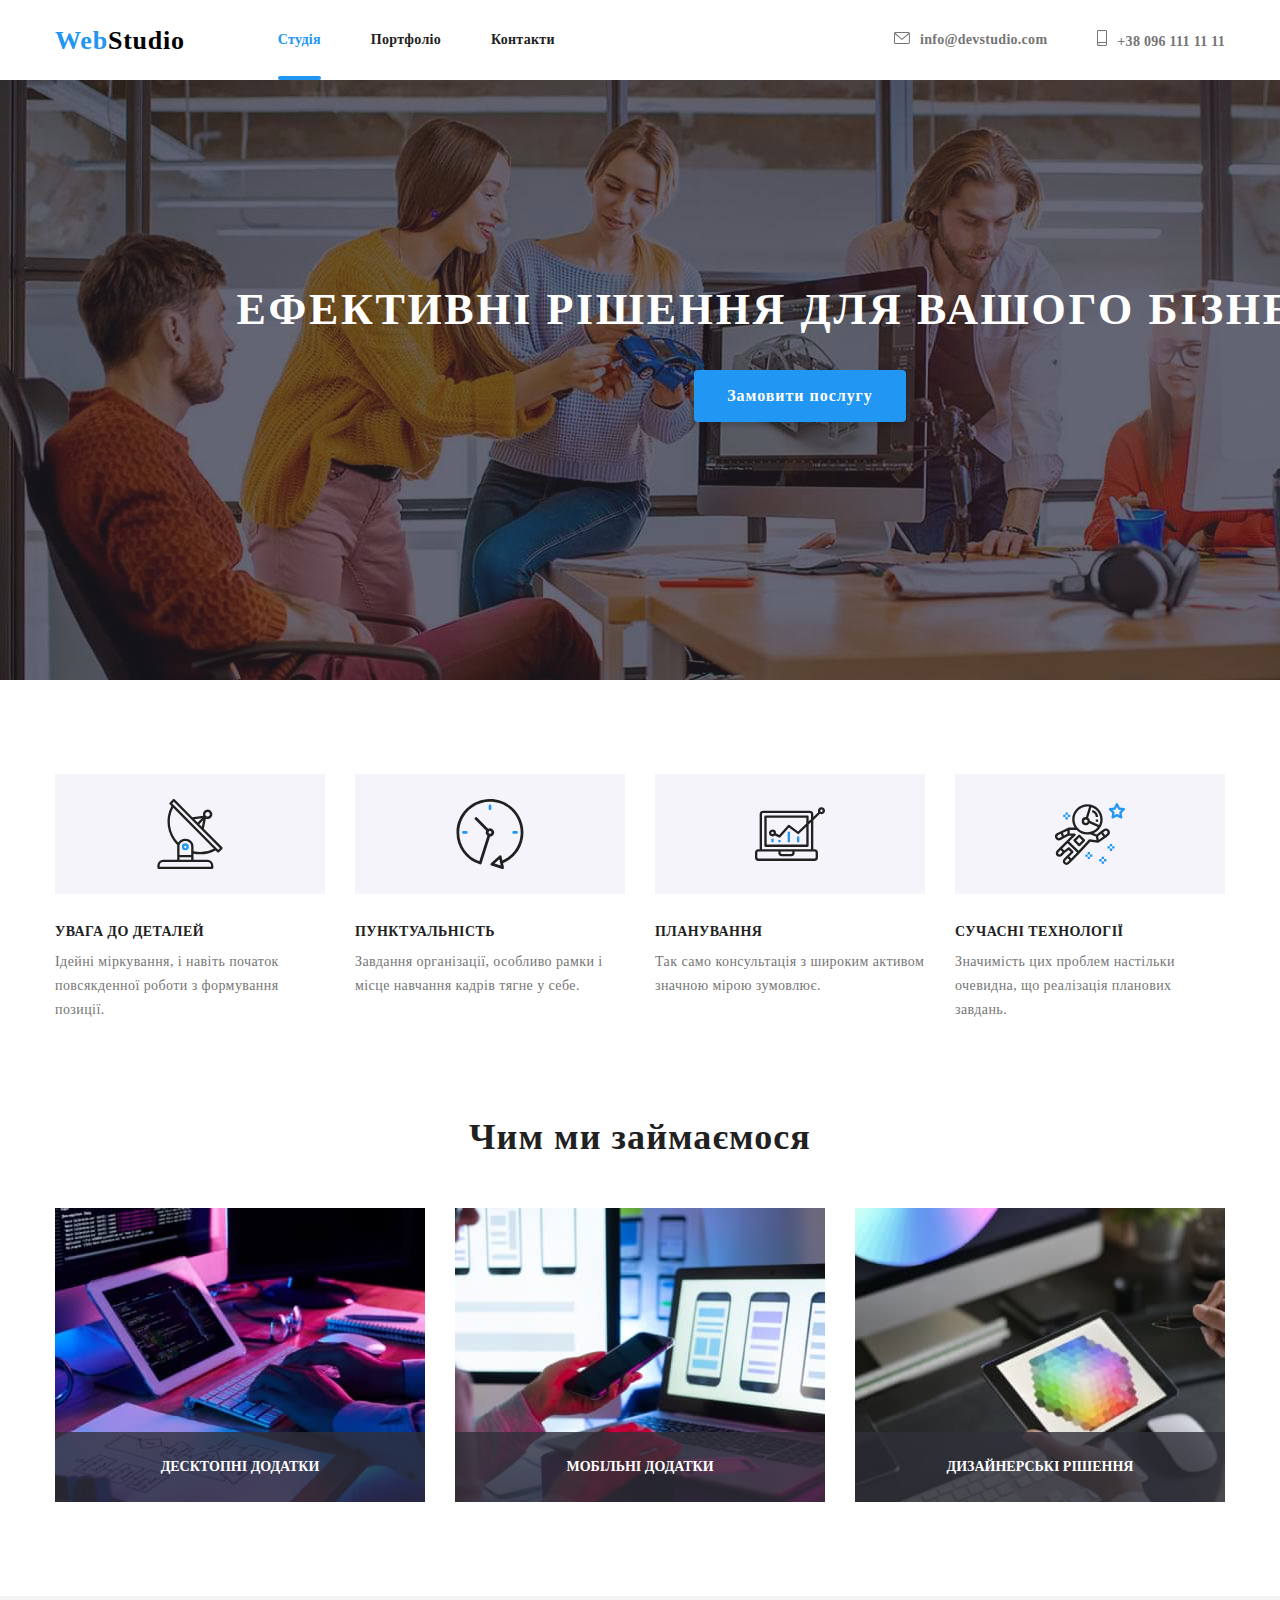
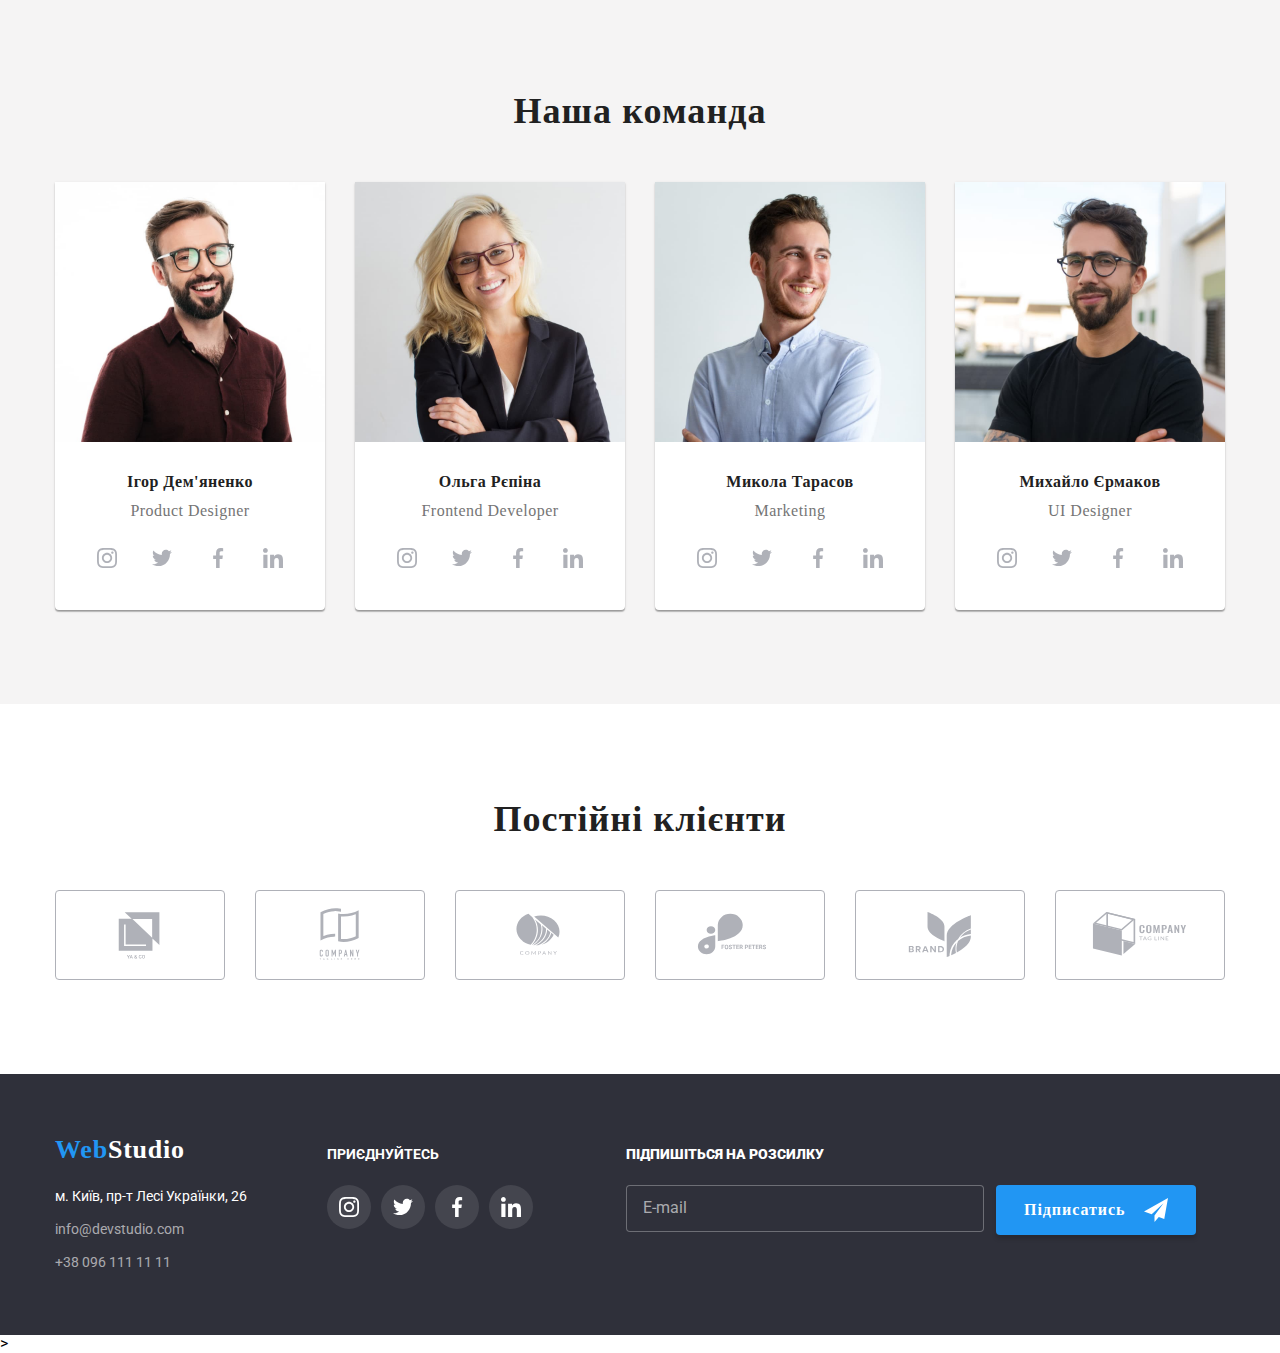
==== commit 0c173e7c: "Fix" ====
--- a/index.html
+++ b/index.html
@@ -60,7 +60,7 @@
                         <div class="quality antenna">
                             <h3 class="featueres-title">Увага до деталей</h3>
                             <p class="featueres-link">
-                            Ідейні міркування, і навіть початок повсякденної роботи з формування позиції.
+                                Ідейні міркування, і навіть початок повсякденної роботи з формування позиції.
                             </p>
                         </div>
                     </li>
@@ -70,14 +70,14 @@
                             <p class="featueres-link">
                                 Завдання організації, особливо рамки і місце навчання кадрів
                                 тягне у себе.
-                            </p> 
-                        </div> 
+                            </p>
+                        </div>
                     </li>
                     <li class="item">
                         <div class="quality diagram">
                             <h3 class="featueres-title">Планування</h3>
                             <p class="featueres-link">
-                            Так само консультація з широким активом значною мірою зумовлює.
+                                Так само консультація з широким активом значною мірою зумовлює.
                             </p>
                         </div>
                     </li>
@@ -85,8 +85,8 @@
                         <div class="quality astronaut">
                             <h3 class="featueres-title">Сучасні технології</h3>
                             <p class="featueres-link">
-                            Значимість цих проблем настільки очевидна, що реалізація
-                            планових завдань.
+                                Значимість цих проблем настільки очевидна, що реалізація
+                                планових завдань.
                             </p>
                         </div>
                     </li>
@@ -334,24 +334,26 @@
         </section>
     </main>
     <!--footer with logo, address, contacts-->
-<footer class="footer">    
-    <div class="container">
-        <div class="footer__flex">
-            <div class="footer__contacts-flex">
+    <footer class="footer">
+        <div class="container">
+            <div class="footer__flex">
+                <div class="footer__contacts-flex">
                     <a href="./index.html" class="footer__logo">Web<span class="footer__logo-span">Studio</span></a>
                     <address class="footer-contact">
-                    <ul class="footer-contact__list list">
-                        <li class="footer-contact__item">
-                            <a class="footer-contact__link-address" href="https://goo.gl/maps/CPtrU1FHBa2aNyZL9" class="footer-list-item" target="_blank"
-                            rel="noopener noreferrer nofollow">
-                            м. Київ, пр-т Лесі Українки, 26</a>
-                        </li>
-                        <li class="footer-contact__item">
-                            <a class="footer-contact__link link" href="mailto:info@devstudio.com" class="footer-list">info@devstudio.com</a>
-                        </li>
-                        <li class="footer-contact__item">
-                            <a class="footer-contact__link link" href="tel:+380961111111" class="footer-list">+38 096 111 11 11</a>
-                        </li>
+                        <ul class="footer-contact__list list">
+                            <li class="footer-contact__item">
+                                <a class="footer-contact__link-address" href="https://goo.gl/maps/CPtrU1FHBa2aNyZL9"
+                                    class="footer-list-item" target="_blank" rel="noopener noreferrer nofollow">
+                                    м. Київ, пр-т Лесі Українки, 26</a>
+                            </li>
+                            <li class="footer-contact__item">
+                                <a class="footer-contact__link link" href="mailto:info@devstudio.com"
+                                    class="footer-list">info@devstudio.com</a>
+                            </li>
+                            <li class="footer-contact__item">
+                                <a class="footer-contact__link link" href="tel:+380961111111" class="footer-list">+38
+                                    096 111 11 11</a>
+                            </li>
                         </ul>
                     </address>
                 </div>
@@ -359,7 +361,7 @@
                     <p class="social-section__text">приєднуйтесь</p>
                     <ul class="footer-list list">
                         <li class="footer-list__item">
-                            <a class="footer-list__link"" href="#" class="footer-social-links">
+                            <a class="footer-list__link"" href=" #" class="footer-social-links">
                                 <svg class="footer-list__icon" width="20" height="20" class="social-svg">
                                     <use xLink:href="./images/sprite.svg#icon-instagram"></use>
                                 </svg>
@@ -375,7 +377,7 @@
                         <li class="footer-list__item">
                             <a class="footer-list__link" href="#" class="footer-social-links">
                                 <svg class="footer-list__icon" width="20" height="20" class="social-svg">
-                            <use xLink:href="./images/sprite.svg#icon-facebook"></use>
+                                    <use xLink:href="./images/sprite.svg#icon-facebook"></use>
                                 </svg>
                             </a>
                         </li>
@@ -388,18 +390,26 @@
                         </li>
                     </ul>
                 </div>
-                    <div class="footer-submit">
-                        <p class="footer-submit__text"><strong >підпишіться на розсилку</strong></p>
-                        <div class="footer-submit__form">
-                            <label class="footer-submit__label" for="submit-mail"></label>
-                            <input class="footer-submit__input" type="email" name="submit-mail" id="submit-mail" placeholder="E-mail">
-                            <button class="footer-submit__btn" type="submit">Підписатись</button>
-                        </div>
+                <div class="footer-submit">
+                    <p class="footer-submit__text"><strong>підпишіться на розсилку</strong></p>
+                    <div class="footer-submit__form">
+                        <label class="footer-submit__label" for="submit-mail">
+                            <input class="footer-submit__input" type="email" name="submit-mail" id="submit-mail"
+                                placeholder="E-mail">
+                        </label>
+                        <button class="footer-submit__btn" type="submit">
+                            <span>Підписатись</span>
+                            <svg width="24" height="24">
+                                <use class="footer-submit__btn-icon" xLink:href="./images/icon-send.svg#icon-send">
+                                </use>
+                            </svg>
+                        </button>
                     </div>
-            </div>    
-        </div>            
-    </div>
-</footer>
+                </div>
+            </div>
+        </div>
+        </div>
+    </footer>
 
 
     <!-- modal window-->>
@@ -444,10 +454,7 @@
                 <div class="checkbox">
                     <label class="label-checkbox">
                         <input class="input-checkbox visually-hidden" type="checkbox" value="agree" name="agreement">
-                            <!--<svg class="checkbox-icon" width="16" height="15">
-                                <use xLink:href="./images/icons.svg#icon-icon-check"></use>
-                            </svg>-->
-                        <span class="check-box"></span>    
+                        <span class="check-box"></span>
                         <span class="checkbox-text">Погоджуюся з розсилкою та приймаю</span>
                         <a class="checkbox-link" href="#">Умови договору</a>
                     </label>
--- a/css/main.min.css
+++ b/css/main.min.css
@@ -1 +1,2 @@
-body{font-family:Roboto,sans-serif}li{list-style-type:none}a{text-decoration:none}ul{margin:0;padding:0}h1,h2,h3,h4,h5,h6,p{margin:0;padding:0}img{display:block}.list{list-style:none;padding:0;margin:0}.link{list-style:none;padding:0;margin:0}.container{width:1200px;margin-left:auto;margin-right:auto;padding-left:15px;padding-right:15px}section{padding-top:94px;padding-bottom:94px}.header-line{border:1px solid #ececec}.nav-list-flex{display:-webkit-box;display:-ms-flexbox;display:flex;-webkit-box-align:center;-ms-flex-align:center;align-items:center}.nav-list-flex .link.current{color:#2196f3}.webstudio-link{font-family:"Raleway700";font-weight:700;font-size:26px;line-height:31px;letter-spacing:.03em;color:#2196f3}.span-studio{color:#000}.nav-list{display:-webkit-box;display:-ms-flexbox;display:flex;margin-left:93px;-webkit-padding-start:0px;padding-inline-start:0px;margin-bottom:0px;margin-top:0px}.nav-list a:hover,.nav-list a:focus{color:#2196f3}.nav-list .link{position:relative;display:block;padding-top:32px;padding-bottom:32px;font-family:"Roboto500";font-weight:500;font-size:14px;line-height:16px;letter-spacing:.02em;color:#212121;-webkit-transition:color 250ms cubic-bezier(0.4, 0, 0.2, 1);transition:color 250ms cubic-bezier(0.4, 0, 0.2, 1)}.nav-list .link::after{content:"";display:block;position:absolute;top:calc(100% - 4px);left:0;height:4px;width:100%;background-color:#2196f3;border-radius:4px;opacity:0}.nav-list .link.current::after{color:#2196f3;border-radius:2px;opacity:1}.nav-list .item+.item,.info-list-contacts .item+.item{margin-left:50px}.info-list-contacts{display:-webkit-box;display:-ms-flexbox;display:flex;margin-left:auto;-webkit-padding-start:0px;padding-inline-start:0px}.info-list-contacts a:hover,.info-list-contacts a:focus{color:#2196f3}.info-list-contacts .link{font-family:"Roboto500";font-weight:500;font-size:14px;line-height:16px;letter-spacing:.02em;color:#757575;-webkit-transition:color 250ms cubic-bezier(0.4, 0, 0.2, 1);transition:color 250ms cubic-bezier(0.4, 0, 0.2, 1)}.contacs-svg,.contacs-svg{fill:currentColor;margin-right:10px}.hero{text-align:center;padding-top:200px;padding-bottom:200px;width:1600px;height:600px;margin-left:auto;margin-right:auto;background-position:center;background-color:#c4c4c4;background-image:-webkit-gradient(linear, left top, right top, from(rgba(47, 48, 58, 0.4)), to(rgba(47, 48, 58, 0.4))),url("/images/overlay.jpg");background-image:linear-gradient(to right, rgba(47, 48, 58, 0.4), rgba(47, 48, 58, 0.4)),url("/images/overlay.jpg")}.hero-title{margin-top:0px;margin-bottom:30px;font-family:"Roboto900";font-weight:900;font-size:44px;line-height:60px;text-align:center;letter-spacing:.06em;text-transform:uppercase;color:#fff}.hero-button{background:#2196f3;color:#fff;-webkit-box-shadow:0px 4px 4px rgba(0,0,0,.15);box-shadow:0px 4px 4px rgba(0,0,0,.15);border:1px solid rgba(0,0,0,0);border-radius:4px;padding:10px 32px;font-family:"Roboto700";font-weight:700;font-size:16px;line-height:30px;text-align:center;letter-spacing:.06em}.contacts{font-family:"Roboto500";font-weight:500;font-size:14px;line-height:16px;letter-spacing:.02em;color:#757575;-webkit-transition:color 250ms cubic-bezier(0.4, 0, 0.2, 1);transition:color 250ms cubic-bezier(0.4, 0, 0.2, 1)}.featueres-section{padding-top:94px;padding-bottom:94px}.featueres{display:-webkit-box;display:-ms-flexbox;display:flex;-webkit-padding-start:0px;padding-inline-start:0px;margin:0px}.featueres .antenna::before{background-image:url(/images/antenna.svg)}.featueres .clock::before{background-image:url(/images/clock.svg)}.featueres .diagram::before{background-image:url(/images/diagram.svg)}.featueres .astronaut::before{background-image:url(/images/astronaut.svg)}.featueres .item+.item{margin-left:30px}.quality{width:270px}.quality::before{display:block;content:"";height:120px;background-color:#f5f4fa;background-size:70px 70px;background-repeat:no-repeat;background-position:center;margin-bottom:30px}.quality h3{margin-bottom:10px}.qualitys:not(:last-child){margin-right:30px}.featueres .item{display:-webkit-box;display:-ms-flexbox;display:flex;width:270px;margin-right:0px;-webkit-padding-start:0px;padding-inline-start:0px}.featueres-title{margin-top:0px;margin-bottom:10px;font-family:"Roboto700";font-weight:700;font-size:14px;line-height:16px;letter-spacing:.03em;text-transform:uppercase;color:#212121}.featueres-link{font-family:"Roboto400";font-weight:400;font-size:14px;line-height:24px;letter-spacing:.03em;color:#757575}.visually-hidden{position:absolute;width:1px;height:1px;margin:-1px;border:0;padding:0;white-space:nowrap;-webkit-clip-path:inset(100%);clip-path:inset(100%);clip:rect(0 0 0 0);overflow:hidden}.section.specificitys{padding-top:0}.specificity{padding-top:0;margin-bottom:50px;font-family:"Roboto700";font-weight:700;font-size:36px;line-height:42px;text-align:center;letter-spacing:.03em;color:#212121}.specif{display:-webkit-box;display:-ms-flexbox;display:flex}.specif .item+.item{margin-left:30px}.specif img{display:block}.specif-box{position:relative}.specif-box-list{position:absolute;bottom:0;left:0;width:100%;height:70px;padding:27px;text-align:center;background-color:rgba(47,48,58,.8)}.specif-box-text{color:#fff;text-transform:uppercase;font-family:"Roboto700";font-weight:700;line-height:1.14;font-size:14px;line-height:16px}.team-bg{background:#f5f4f4}.team{padding-top:0;margin-bottom:50px;font-family:"Roboto700";font-weight:700;font-size:36px;line-height:42px;text-align:center;letter-spacing:.03em;color:#212121}.all-team{display:-webkit-box;display:-ms-flexbox;display:flex;text-align:center}.all-team .item+.item{margin-left:30px}.all-team .item{background-color:#fff;-webkit-box-shadow:0px 1px 3px rgba(0,0,0,.12),0px 1px 1px rgba(0,0,0,.14),0px 2px 1px rgba(0,0,0,.2);box-shadow:0px 1px 3px rgba(0,0,0,.12),0px 1px 1px rgba(0,0,0,.14),0px 2px 1px rgba(0,0,0,.2);border-radius:0px 0px 4px 4px;width:270px}.team-card{padding:30px 30px}.team-title{margin-bottom:10px;font-family:"Roboto500";font-weight:500;font-size:16px;line-height:19px;text-align:center;letter-spacing:.03em;color:#212121}.team-link{font-family:"Roboto400";font-weight:400;font-size:16px;line-height:19px;text-align:center;letter-spacing:.03em;color:#757575}.networks{display:-webkit-box;display:-ms-flexbox;display:flex;-webkit-box-pack:justify;-ms-flex-pack:justify;justify-content:space-between;-webkit-padding-start:0px;padding-inline-start:0px;margin-top:16px}.social-links{display:-webkit-box;display:-ms-flexbox;display:flex;-webkit-box-pack:center;-ms-flex-pack:center;justify-content:center;-webkit-box-align:center;-ms-flex-align:center;align-items:center;width:44px;height:44px;color:#afb1b8;border-radius:50%;-webkit-transition:background-color 250ms cubic-bezier(0.4, 0, 0.2, 1),color 250ms cubic-bezier(0.4, 0, 0.2, 1);transition:background-color 250ms cubic-bezier(0.4, 0, 0.2, 1),color 250ms cubic-bezier(0.4, 0, 0.2, 1)}.social-links:hover,.social-links:focus{background-color:#2196f3;color:#fff;outline:none}.networks .icon{fill:#afb1b8;fill:currentColor}.clients-title{padding-top:0;margin-bottom:50px;font-family:"Roboto700";font-weight:700;font-size:36px;line-height:42px;text-align:center;letter-spacing:.03em;color:#212121}.clients{padding-top:94px;padding-bottom:94px}.clients-list{display:-webkit-box;display:-ms-flexbox;display:flex;-ms-flex-wrap:wrap;flex-wrap:wrap;-webkit-padding-start:0px;padding-inline-start:0px}.clients-item{width:170px;height:90px;margin-right:30px;margin-bottom:30px}.clients-link{display:-webkit-box;display:-ms-flexbox;display:flex;-webkit-box-align:center;-ms-flex-align:center;align-items:center;-webkit-box-pack:center;-ms-flex-pack:center;justify-content:center;width:100%;height:100%;color:#afb1b8;border:1px solid #afb1b8;border-radius:4px;-webkit-transition:color 250ms cubic-bezier(0.4, 0, 0.2, 1),border-color 250ms cubic-bezier(0.4, 0, 0.2, 1);transition:color 250ms cubic-bezier(0.4, 0, 0.2, 1),border-color 250ms cubic-bezier(0.4, 0, 0.2, 1)}.clients-link:hover,.clients-link:focus{color:#2196f3;border:1px solid #2196f3;outline:none}.clients-item:nth-child(6n){margin-right:0px}.clients-item:nth-last-child(-n+6){margin-bottom:0px}.clients-svg{fill:currentColor}.footer{padding-top:60px;padding-bottom:60px;background-color:#2f303a}.footer__flex{display:-webkit-box;display:-ms-flexbox;display:flex;margin:0;padding:0;list-style:none}.footer__logo{font-family:"Raleway700";font-weight:700;font-size:26px;line-height:31px;letter-spacing:.03em;color:#2196f3}.footer__logo-span{color:#fff}.footer-contact{margin-top:20px}.footer-contact__address{color:#fff}.footer-contact__item{margin-top:9px}.footer-contact__link{font-style:normal;font-size:14px;line-height:1.71;color:rgba(255,255,255,.6);-webkit-transition:color 250ms cubic-bezier(0.4, 0, 0.2, 1);transition:color 250ms cubic-bezier(0.4, 0, 0.2, 1)}.footer-contact__link:hover,.footer-contact__link:focus{color:#2196f3}.footer-contact__link-address{color:#fff;font-style:normal;font-size:14px;line-height:1.71;-webkit-transition:color 250ms cubic-bezier(0.4, 0, 0.2, 1);transition:color 250ms cubic-bezier(0.4, 0, 0.2, 1)}.footer-contact__link-address:hover,.footer-contact__link-address:focus{color:#2196f3}.social-section{margin-left:80px;width:206px}.social-section__text{padding:20px 0px 10px 0px;margin-bottom:20px;font-weight:700;font-size:14px;line-height:1.14px;text-transform:uppercase;color:#fff}.footer-list{display:-webkit-box;display:-ms-flexbox;display:flex;-webkit-box-pack:justify;-ms-flex-pack:justify;justify-content:space-between;-webkit-box-align:center;-ms-flex-align:center;align-items:center;padding:0;margin-top:0;list-style:none}.footer-list__item{width:44px;height:44px}.footer-list__link{display:block;width:44px;height:44px;border-radius:50%;color:#fff;background-color:rgba(255,255,255,.1);-webkit-transition:background-color 250ms cubic-bezier(0.4, 0, 0.2, 1),color 250ms cubic-bezier(0.4, 0, 0.2, 1);transition:background-color 250ms cubic-bezier(0.4, 0, 0.2, 1),color 250ms cubic-bezier(0.4, 0, 0.2, 1)}.footer-list__link:hover,.footer-list__link:focus{color:#fff;background-color:#2196f3}.footer-list__icon{margin:12px 0px 0px 12px;fill:currentColor}.footer-submit{margin-left:93px}.footer-submit__text{padding:20px 0px 10px 0px;margin-bottom:20px;font-weight:700;font-size:14px;line-height:1.14px;text-transform:uppercase;color:#fff}.footer-submit__input{width:358px;margin:0;padding:13px 16px;border-radius:4px;border:1px solid rgba(255,255,255,.3);background-color:#2f303a;color:#fff}.footer-submit__input::-webkit-input-placeholder{font-size:16px;line-height:1.25;color:rgba(255,255,255,.6)}.footer-submit__input::-moz-placeholder{font-size:16px;line-height:1.25;color:rgba(255,255,255,.6)}.footer-submit__input:-ms-input-placeholder{font-size:16px;line-height:1.25;color:rgba(255,255,255,.6)}.footer-submit__input::-ms-input-placeholder{font-size:16px;line-height:1.25;color:rgba(255,255,255,.6)}.footer-submit__input::placeholder{font-size:16px;line-height:1.25;color:rgba(255,255,255,.6)}.footer-submit__btn{display:-webkit-inline-box;display:-ms-inline-flexbox;display:inline-flex;-webkit-box-align:center;-ms-flex-align:center;align-items:center;-webkit-box-pack:center;-ms-flex-pack:center;justify-content:center;border:none;margin:0;padding:8px 29px;border-radius:4px;background-color:#2196f3;-webkit-box-shadow:0px 4px 4px rgba(0,0,0,.15);box-shadow:0px 4px 4px rgba(0,0,0,.15);color:#fff;font-family:"Roboto",sans-serif;font-style:normal;font-weight:700;font-size:16px;line-height:1.87;letter-spacing:.06em;cursor:pointer;min-height:43px;margin-left:12px}.footer-submit__btn::after{content:"";display:inline-block;width:100%;height:100%;margin-left:10px;background-image:url(/images/icon-send.svg)}.portfolio__filter-list{margin-top:0;margin-bottom:0;padding-left:0;list-style:none;display:-webkit-box;display:-ms-flexbox;display:flex;-webkit-box-pack:center;-ms-flex-pack:center;justify-content:center;margin-bottom:50px}.portfolio__filter-list-item:not(:last-child){margin-right:8px}.portfolio__projects-list{margin-top:0;margin-bottom:0;padding-left:0;list-style:none;display:-webkit-box;display:-ms-flexbox;display:flex;-ms-flex-wrap:wrap;flex-wrap:wrap}.portfolio__filter-btn{height:38px;padding:6px 22px;font-weight:500;font-size:16px;line-height:1.62;letter-spacing:.03em;text-align:center;background-color:#f5f4f4;border:0;border-radius:4px;-webkit-transition:background-color 250ms cubic-bezier(0.4, 0, 0.2, 1),color 250ms cubic-bezier(0.4, 0, 0.2, 1),-webkit-box-shadow 250ms cubic-bezier(0.4, 0, 0.2, 1);transition:background-color 250ms cubic-bezier(0.4, 0, 0.2, 1),color 250ms cubic-bezier(0.4, 0, 0.2, 1),-webkit-box-shadow 250ms cubic-bezier(0.4, 0, 0.2, 1);transition:background-color 250ms cubic-bezier(0.4, 0, 0.2, 1),color 250ms cubic-bezier(0.4, 0, 0.2, 1),box-shadow 250ms cubic-bezier(0.4, 0, 0.2, 1);transition:background-color 250ms cubic-bezier(0.4, 0, 0.2, 1),color 250ms cubic-bezier(0.4, 0, 0.2, 1),box-shadow 250ms cubic-bezier(0.4, 0, 0.2, 1),-webkit-box-shadow 250ms cubic-bezier(0.4, 0, 0.2, 1)}.portfolio__filter-btn:hover,.portfolio__filter-btn:focus{color:#fff;background-color:#2196f3;-webkit-box-shadow:0px 3px 1px rgba(0,0,0,.1),0px 1px 2px rgba(0,0,0,.08),0px 2px 2px rgba(0,0,0,.12);box-shadow:0px 3px 1px rgba(0,0,0,.1),0px 1px 2px rgba(0,0,0,.08),0px 2px 2px rgba(0,0,0,.12);cursor:pointer}.project-card{width:370px;margin-right:30px;margin-bottom:30px;border-left:1px solid #eee;border-bottom:1px solid #eee;border-right:1px solid #eee;-webkit-transition:-webkit-box-shadow 250ms cubic-bezier(0.4, 0, 0.2, 1);transition:-webkit-box-shadow 250ms cubic-bezier(0.4, 0, 0.2, 1);transition:box-shadow 250ms cubic-bezier(0.4, 0, 0.2, 1);transition:box-shadow 250ms cubic-bezier(0.4, 0, 0.2, 1), -webkit-box-shadow 250ms cubic-bezier(0.4, 0, 0.2, 1)}.project-card:nth-child(3n){margin-right:0}.project-card:nth-last-child(-n+3){margin-bottom:0}.project-card:hover,.project-card:focus{-webkit-box-shadow:0px 4px 4px rgba(0,0,0,.25);box-shadow:0px 4px 4px rgba(0,0,0,.25)}.project-card:hover .project-card-overlay{-webkit-transform:translateY(0);transform:translateY(0)}.project-link{text-decoration:none}.overlay-card-box{position:relative;overflow:hidden}.project-card-overlay{position:absolute;display:-webkit-box;display:-ms-flexbox;display:flex;-webkit-box-align:center;-ms-flex-align:center;align-items:center;-webkit-box-pack:center;-ms-flex-pack:center;justify-content:center;top:0;left:0;width:100%;height:100%;background-color:rgba(33,150,243,.9);-webkit-transform:translateY(100%);transform:translateY(100%);-webkit-transition:-webkit-transform 250ms cubic-bezier(0.4, 0, 0.2, 1);transition:-webkit-transform 250ms cubic-bezier(0.4, 0, 0.2, 1);transition:transform 250ms cubic-bezier(0.4, 0, 0.2, 1);transition:transform 250ms cubic-bezier(0.4, 0, 0.2, 1), -webkit-transform 250ms cubic-bezier(0.4, 0, 0.2, 1)}.card-overlay-text{display:inline-block;width:322px;height:168px;margin:0;font-weight:400;font-size:18px;line-height:1.56;letter-spacing:.03em;color:#f5f4f4}.project-card-notify{padding:20px 24px}.projects-company{margin-top:0;margin-bottom:4px;color:#212121;font-weight:700;font-size:18px;line-height:2;letter-spacing:.06em}.projects-type{margin-top:0;margin-bottom:0;color:#757575;font-weight:400;font-size:16px;line-height:1.88;letter-spacing:.03em}.backdrop{position:fixed;top:0;left:0;width:100%;height:100%;background-color:rgba(0,0,0,.2);opacity:1;-webkit-transition:opacity 250ms cubic-bezier(0.4, 0, 0.2, 1);transition:opacity 250ms cubic-bezier(0.4, 0, 0.2, 1)}.modal{position:absolute;top:50%;left:50%;-webkit-transform:translate(-50%, -50%);transform:translate(-50%, -50%);width:528px;background:#fff;-webkit-box-shadow:0px 1px 3px rgba(0,0,0,.12),0px 1px 1px rgba(0,0,0,.14),0px 2px 1px rgba(0,0,0,.2);box-shadow:0px 1px 3px rgba(0,0,0,.12),0px 1px 1px rgba(0,0,0,.14),0px 2px 1px rgba(0,0,0,.2);border-radius:4px;-webkit-transform:translate(-50%, -50%) scale(1);transform:translate(-50%, -50%) scale(1);-webkit-transition:-webkit-transform 250ms cubic-bezier(0.4, 0, 0.2, 1);transition:-webkit-transform 250ms cubic-bezier(0.4, 0, 0.2, 1);transition:transform 250ms cubic-bezier(0.4, 0, 0.2, 1);transition:transform 250ms cubic-bezier(0.4, 0, 0.2, 1), -webkit-transform 250ms cubic-bezier(0.4, 0, 0.2, 1)}.backdrop.is-hidden{opacity:0;pointer-events:none}.backdrop.is-hidden .modal{-webkit-transform:translate(-50%, -50%) scale(0.8);transform:translate(-50%, -50%) scale(0.8)}.button-close{position:absolute;top:8px;right:8px;width:30px;height:30px;margin:0;padding:0;background-color:#fff;border:1px solid rgba(0,0,0,.1);border-radius:50%}.button-close:hover .icon,.button-close:focus .icon{fill:#2196f3}.button-close .icon{width:11px;height:11px}form{margin:40px 40px}.form-field{margin-bottom:20px}.text-form{margin-bottom:4px;font-family:"Roboto500";font-weight:500;font-size:12px;line-height:1.2;letter-spacing:.01em;color:#757575}.label-form{position:relative;display:-webkit-box;display:-ms-flexbox;display:flex;-webkit-box-orient:vertical;-webkit-box-direction:normal;-ms-flex-direction:column;flex-direction:column}.label-form textarea:focus{border-color:#2196f3;outline:none;cursor:pointer;-webkit-transition-duration:250ms;transition-duration:250ms;-webkit-transition-timing-function:cubic-bezier(0.4, 0, 0.2, 1);transition-timing-function:cubic-bezier(0.4, 0, 0.2, 1)}.label-form:not(:last-child){margin-bottom:10px}.label-form svg{position:absolute;bottom:14px;left:15px;fill:#212121}.input-form{padding-top:12px;padding-bottom:12px;padding-left:42px;border:1px solid rgba(33,33,33,.2);-webkit-box-sizing:border-box;box-sizing:border-box;border-radius:4px;cursor:pointer;font-size:16px;-webkit-transition-duration:250ms;transition-duration:250ms;-webkit-transition-timing-function:cubic-bezier(0.4, 0, 0.2, 1);transition-timing-function:cubic-bezier(0.4, 0, 0.2, 1)}.input-form:focus{border-color:#2196f3;outline:none;cursor:pointer;-webkit-transition-duration:250ms;transition-duration:250ms;-webkit-transition-timing-function:cubic-bezier(0.4, 0, 0.2, 1);transition-timing-function:cubic-bezier(0.4, 0, 0.2, 1)}.input-form:focus~svg{fill:#2196f3;cursor:pointer;-webkit-transition-duration:250ms;transition-duration:250ms;-webkit-transition-timing-function:cubic-bezier(0.4, 0, 0.2, 1);transition-timing-function:cubic-bezier(0.4, 0, 0.2, 1)}.modal-text{margin-bottom:30px;font-family:"Roboto700";font-weight:700;font-size:20px;line-height:1.2px;text-align:center;letter-spacing:.03em;color:#212121}.submit{text-align:center}.modal-button{background:#2196f3;color:#fff;-webkit-box-shadow:0px 4px 4px rgba(0,0,0,.15);box-shadow:0px 4px 4px rgba(0,0,0,.15);border:1px solid rgba(0,0,0,0);border-radius:4px;padding:10px 32px;font-family:"Roboto700";font-weight:700;font-size:16px;line-height:30px;text-align:center;letter-spacing:.06em}.underline{text-decoration:underline;color:#2196f3}textarea{height:120px;display:-webkit-box;display:-ms-flexbox;display:flex;-webkit-box-orient:vertical;-webkit-box-direction:normal;-ms-flex-direction:column;flex-direction:column;border:1px solid rgba(33,33,33,.2);-webkit-box-sizing:border-box;box-sizing:border-box;border-radius:4px;resize:none}textarea::-webkit-input-placeholder{padding:12px 16px;max-width:448px;max-height:120px;resize:none;color:rgba(117,117,117,.5)}textarea::-moz-placeholder{padding:12px 16px;max-width:448px;max-height:120px;resize:none;color:rgba(117,117,117,.5)}textarea:-ms-input-placeholder{padding:12px 16px;max-width:448px;max-height:120px;resize:none;color:rgba(117,117,117,.5)}textarea::-ms-input-placeholder{padding:12px 16px;max-width:448px;max-height:120px;resize:none;color:rgba(117,117,117,.5)}textarea::placeholder{padding:12px 16px;max-width:448px;max-height:120px;resize:none;color:rgba(117,117,117,.5)}.checkbox{-ms-flex-item-align:center;align-self:center;margin-bottom:30px}.checkbox .check-box::after{display:inline-block;vertical-align:middle;content:"";margin-left:8px;width:14px;height:14px;border-radius:2px;-webkit-box-shadow:0 0 0 2px #212121;box-shadow:0 0 0 2px #212121;-webkit-transition-duration:250ms;transition-duration:250ms;-webkit-transition-timing-function:cubic-bezier(0.4, 0, 0.2, 1);transition-timing-function:cubic-bezier(0.4, 0, 0.2, 1)}.lable-checkbox{display:-webkit-box;display:-ms-flexbox;display:flex;-webkit-box-align:center;-ms-flex-align:center;align-items:center}.input-checkbox{display:-webkit-box;display:-ms-flexbox;display:flex;-webkit-appearance:none;-moz-appearance:none;appearance:none;cursor:pointer}.visually-hidden{position:absolute;width:1px;height:1px;margin:-1px;border:0;padding:0;clip:rect(0 0 0 0);overflow:hidden}.check-box::after{display:inline-block;vertical-align:middle;content:"";margin-left:8px;width:16px;height:15px;border-radius:2px;-webkit-box-shadow:0 0 0 2px cubic-bezier(0.4, 0, 0.2, 1);box-shadow:0 0 0 2px cubic-bezier(0.4, 0, 0.2, 1);-webkit-transition-duration:250ms;transition-duration:250ms;-webkit-transition-timing-function:cubic-bezier(0.4, 0, 0.2, 1);transition-timing-function:cubic-bezier(0.4, 0, 0.2, 1)}.input-checkbox:checked+.check-box::after{-webkit-box-shadow:0 0 0 2px #2196f3;box-shadow:0 0 0 2px #2196f3;background-color:#2196f3;background-image:url("/images/icon-check.svg");-webkit-transition-duration:250ms;transition-duration:250ms;-webkit-transition-timing-function:cubic-bezier(0.4, 0, 0.2, 1);transition-timing-function:cubic-bezier(0.4, 0, 0.2, 1)}.checkbox-text{margin-left:7px;margin-right:4px;font-family:"Roboto500";font-weight:500;font-size:14px;line-height:1.2;letter-spacing:.03em;color:#212121}.checkbox-link{font-family:"Roboto500";font-weight:500;font-size:14px;line-height:1.7x;letter-spacing:.03em;color:#2196f3;text-decoration:underline}/*# sourceMappingURL=main.min.css.map */+body{font-family:Roboto,sans-serif}li{list-style-type:none}a{text-decoration:none}ul{margin:0;padding:0}h1,h2,h3,h4,h5,h6,p{margin:0;padding:0}img{display:block}.list{list-style:none;padding:0;margin:0}.link{list-style:none;padding:0;margin:0}.container{width:1200px;margin-left:auto;margin-right:auto;padding-left:15px;padding-right:15px}section{padding-top:94px;padding-bottom:94px}.header-line{border:1px solid #ececec}.nav-list-flex{display:-webkit-box;display:-ms-flexbox;display:flex;-webkit-box-align:center;-ms-flex-align:center;align-items:center}.nav-list-flex .link.current{color:#2196f3}.webstudio-link{font-family:"Raleway700";font-weight:700;font-size:26px;line-height:31px;letter-spacing:.03em;color:#2196f3}.span-studio{color:#000}.nav-list{display:-webkit-box;display:-ms-flexbox;display:flex;margin-left:93px;-webkit-padding-start:0px;padding-inline-start:0px;margin-bottom:0px;margin-top:0px}.nav-list a:hover,.nav-list a:focus{color:#2196f3}.nav-list .link{position:relative;display:block;padding-top:32px;padding-bottom:32px;font-family:"Roboto500";font-weight:500;font-size:14px;line-height:16px;letter-spacing:.02em;color:#212121;-webkit-transition:color 250ms cubic-bezier(0.4, 0, 0.2, 1);transition:color 250ms cubic-bezier(0.4, 0, 0.2, 1)}.nav-list .link::after{content:"";display:block;position:absolute;top:calc(100% - 4px);left:0;height:4px;width:100%;background-color:#2196f3;border-radius:4px;opacity:0}.nav-list .link.current::after{color:#2196f3;border-radius:2px;opacity:1}.nav-list .item+.item,.info-list-contacts .item+.item{margin-left:50px}.info-list-contacts{display:-webkit-box;display:-ms-flexbox;display:flex;margin-left:auto;-webkit-padding-start:0px;padding-inline-start:0px}.info-list-contacts a:hover,.info-list-contacts a:focus{color:#2196f3}.info-list-contacts .link{font-family:"Roboto500";font-weight:500;font-size:14px;line-height:16px;letter-spacing:.02em;color:#757575;-webkit-transition:color 250ms cubic-bezier(0.4, 0, 0.2, 1);transition:color 250ms cubic-bezier(0.4, 0, 0.2, 1)}.contacs-svg,.contacs-svg{fill:currentColor;margin-right:10px}.hero{text-align:center;padding-top:200px;padding-bottom:200px;width:1600px;height:600px;margin-left:auto;margin-right:auto;background-position:center;background-color:#c4c4c4;background-image:-webkit-gradient(linear, left top, right top, from(rgba(47, 48, 58, 0.4)), to(rgba(47, 48, 58, 0.4))),url("/images/overlay.jpg");background-image:linear-gradient(to right, rgba(47, 48, 58, 0.4), rgba(47, 48, 58, 0.4)),url("/images/overlay.jpg")}.hero-title{margin-top:0px;margin-bottom:30px;font-family:"Roboto900";font-weight:900;font-size:44px;line-height:60px;text-align:center;letter-spacing:.06em;text-transform:uppercase;color:#fff}.hero-button{background:#2196f3;color:#fff;-webkit-box-shadow:0px 4px 4px rgba(0,0,0,.15);box-shadow:0px 4px 4px rgba(0,0,0,.15);border:1px solid rgba(0,0,0,0);border-radius:4px;padding:10px 32px;font-family:"Roboto700";font-weight:700;font-size:16px;line-height:30px;text-align:center;letter-spacing:.06em}.contacts{font-family:"Roboto500";font-weight:500;font-size:14px;line-height:16px;letter-spacing:.02em;color:#757575;-webkit-transition:color 250ms cubic-bezier(0.4, 0, 0.2, 1);transition:color 250ms cubic-bezier(0.4, 0, 0.2, 1)}.featueres-section{padding-top:94px;padding-bottom:94px}.featueres{display:-webkit-box;display:-ms-flexbox;display:flex;-webkit-padding-start:0px;padding-inline-start:0px;margin:0px}.featueres .antenna::before{background-image:url(/images/antenna.svg)}.featueres .clock::before{background-image:url(/images/clock.svg)}.featueres .diagram::before{background-image:url(/images/diagram.svg)}.featueres .astronaut::before{background-image:url(/images/astronaut.svg)}.featueres .item+.item{margin-left:30px}.quality{width:270px}.quality::before{display:block;content:"";height:120px;background-color:#f5f4fa;background-size:70px 70px;background-repeat:no-repeat;background-position:center;margin-bottom:30px}.quality h3{margin-bottom:10px}.qualitys:not(:last-child){margin-right:30px}.featueres .item{display:-webkit-box;display:-ms-flexbox;display:flex;width:270px;margin-right:0px;-webkit-padding-start:0px;padding-inline-start:0px}.featueres-title{margin-top:0px;margin-bottom:10px;font-family:"Roboto700";font-weight:700;font-size:14px;line-height:16px;letter-spacing:.03em;text-transform:uppercase;color:#212121}.featueres-link{font-family:"Roboto400";font-weight:400;font-size:14px;line-height:24px;letter-spacing:.03em;color:#757575}.visually-hidden{position:absolute;width:1px;height:1px;margin:-1px;border:0;padding:0;white-space:nowrap;-webkit-clip-path:inset(100%);clip-path:inset(100%);clip:rect(0 0 0 0);overflow:hidden}.section.specificitys{padding-top:0}.specificity{padding-top:0;margin-bottom:50px;font-family:"Roboto700";font-weight:700;font-size:36px;line-height:42px;text-align:center;letter-spacing:.03em;color:#212121}.specif{display:-webkit-box;display:-ms-flexbox;display:flex}.specif .item+.item{margin-left:30px}.specif img{display:block}.specif-box{position:relative}.specif-box-list{position:absolute;bottom:0;left:0;width:100%;height:70px;padding:27px;text-align:center;background-color:rgba(47,48,58,.8)}.specif-box-text{color:#fff;text-transform:uppercase;font-family:"Roboto700";font-weight:700;line-height:1.14;font-size:14px;line-height:16px}.team-bg{background:#f5f4f4}.team{padding-top:0;margin-bottom:50px;font-family:"Roboto700";font-weight:700;font-size:36px;line-height:42px;text-align:center;letter-spacing:.03em;color:#212121}.all-team{display:-webkit-box;display:-ms-flexbox;display:flex;text-align:center}.all-team .item+.item{margin-left:30px}.all-team .item{background-color:#fff;-webkit-box-shadow:0px 1px 3px rgba(0,0,0,.12),0px 1px 1px rgba(0,0,0,.14),0px 2px 1px rgba(0,0,0,.2);box-shadow:0px 1px 3px rgba(0,0,0,.12),0px 1px 1px rgba(0,0,0,.14),0px 2px 1px rgba(0,0,0,.2);border-radius:0px 0px 4px 4px;width:270px}.team-card{padding:30px 30px}.team-title{margin-bottom:10px;font-family:"Roboto500";font-weight:500;font-size:16px;line-height:19px;text-align:center;letter-spacing:.03em;color:#212121}.team-link{font-family:"Roboto400";font-weight:400;font-size:16px;line-height:19px;text-align:center;letter-spacing:.03em;color:#757575}.networks{display:-webkit-box;display:-ms-flexbox;display:flex;-webkit-box-pack:justify;-ms-flex-pack:justify;justify-content:space-between;-webkit-padding-start:0px;padding-inline-start:0px;margin-top:16px}.social-links{display:-webkit-box;display:-ms-flexbox;display:flex;-webkit-box-pack:center;-ms-flex-pack:center;justify-content:center;-webkit-box-align:center;-ms-flex-align:center;align-items:center;width:44px;height:44px;color:#afb1b8;border-radius:50%;-webkit-transition:background-color 250ms cubic-bezier(0.4, 0, 0.2, 1),color 250ms cubic-bezier(0.4, 0, 0.2, 1);transition:background-color 250ms cubic-bezier(0.4, 0, 0.2, 1),color 250ms cubic-bezier(0.4, 0, 0.2, 1)}.social-links:hover,.social-links:focus{background-color:#2196f3;color:#fff;outline:none}.networks .icon{fill:#afb1b8;fill:currentColor}.clients-title{padding-top:0;margin-bottom:50px;font-family:"Roboto700";font-weight:700;font-size:36px;line-height:42px;text-align:center;letter-spacing:.03em;color:#212121}.clients{padding-top:94px;padding-bottom:94px}.clients-list{display:-webkit-box;display:-ms-flexbox;display:flex;-ms-flex-wrap:wrap;flex-wrap:wrap;-webkit-padding-start:0px;padding-inline-start:0px}.clients-item{width:170px;height:90px;margin-right:30px;margin-bottom:30px}.clients-link{display:-webkit-box;display:-ms-flexbox;display:flex;-webkit-box-align:center;-ms-flex-align:center;align-items:center;-webkit-box-pack:center;-ms-flex-pack:center;justify-content:center;width:100%;height:100%;color:#afb1b8;border:1px solid #afb1b8;border-radius:4px;-webkit-transition:color 250ms cubic-bezier(0.4, 0, 0.2, 1),border-color 250ms cubic-bezier(0.4, 0, 0.2, 1);transition:color 250ms cubic-bezier(0.4, 0, 0.2, 1),border-color 250ms cubic-bezier(0.4, 0, 0.2, 1)}.clients-link:hover,.clients-link:focus{color:#2196f3;border:1px solid #2196f3;outline:none}.clients-item:nth-child(6n){margin-right:0px}.clients-item:nth-last-child(-n+6){margin-bottom:0px}.clients-svg{fill:currentColor}.footer{padding-top:60px;padding-bottom:60px;background-color:#2f303a}.footer__flex{display:-webkit-box;display:-ms-flexbox;display:flex;margin:0;padding:0;list-style:none}.footer__logo{font-family:"Raleway700";font-weight:700;font-size:26px;line-height:31px;letter-spacing:.03em;color:#2196f3}.footer__logo-span{color:#fff}.footer-contact{margin-top:20px}.footer-contact__address{color:#fff}.footer-contact__item{margin-top:9px}.footer-contact__link{font-style:normal;font-size:14px;line-height:1.71;color:rgba(255,255,255,.6);-webkit-transition:color 250ms cubic-bezier(0.4, 0, 0.2, 1);transition:color 250ms cubic-bezier(0.4, 0, 0.2, 1)}.footer-contact__link:hover,.footer-contact__link:focus{color:#2196f3}.footer-contact__link-address{color:#fff;font-style:normal;font-size:14px;line-height:1.71;-webkit-transition:color 250ms cubic-bezier(0.4, 0, 0.2, 1);transition:color 250ms cubic-bezier(0.4, 0, 0.2, 1)}.footer-contact__link-address:hover,.footer-contact__link-address:focus{color:#2196f3}.social-section{margin-left:80px;width:206px}.social-section__text{padding:20px 0px 10px 0px;margin-bottom:20px;font-weight:700;font-size:14px;line-height:1.14px;text-transform:uppercase;color:#fff}.footer-list{display:-webkit-box;display:-ms-flexbox;display:flex;-webkit-box-pack:justify;-ms-flex-pack:justify;justify-content:space-between;-webkit-box-align:center;-ms-flex-align:center;align-items:center;padding:0;margin-top:0;list-style:none}.footer-list__item{width:44px;height:44px}.footer-list__link{display:block;width:44px;height:44px;border-radius:50%;color:#fff;background-color:rgba(255,255,255,.1);-webkit-transition:background-color 250ms cubic-bezier(0.4, 0, 0.2, 1),color 250ms cubic-bezier(0.4, 0, 0.2, 1);transition:background-color 250ms cubic-bezier(0.4, 0, 0.2, 1),color 250ms cubic-bezier(0.4, 0, 0.2, 1)}.footer-list__link:hover,.footer-list__link:focus{color:#fff;background-color:#2196f3}.footer-list__icon{margin:12px 0px 0px 12px;fill:currentColor}.footer-submit{margin-left:93px}.footer-submit__form{display: flex;margin: auto;}.footer-submit__text{padding:20px 0px 10px 0px;margin-bottom:20px;font-weight:700;font-size:14px;line-height:1.14px;text-transform:uppercase;color:#fff}.footer-submit__input{width:358px;margin:0;padding:13px 16px;border-radius:4px;border:1px solid rgba(255,255,255,.3);background-color:#2f303a;color:#fff}.footer-submit__input::-webkit-input-placeholder{font-size:16px;line-height:1.25;color:rgba(255,255,255,.6)}.footer-submit__input::-moz-placeholder{font-size:16px;line-height:1.25;color:rgba(255,255,255,.6)}.footer-submit__input:-ms-input-placeholder{font-size:16px;line-height:1.25;color:rgba(255,255,255,.6)}.footer-submit__input::-ms-input-placeholder{font-size:16px;line-height:1.25;color:rgba(255,255,255,.6)}.footer-submit__input::placeholder{font-size:16px;line-height:1.25;color:rgba(255,255,255,.6)}.footer-submit__btn{  display: flex;align-items: center;justify-content: space-between;padding: 10px 28px;margin-left: 12px;width: 200px;
+height: 50px;font-family: "Roboto700";font-weight: 700;font-size: 16px;line-height: 30px;letter-spacing: 0.06em;color: #ffffff;fill: currentColor; background-color: #2196f3;box-shadow: 0px 4px 4px rgba(0, 0, 0, 0.15);border-radius: 4px;border: none;}.portfolio__filter-list{margin-top:0;margin-bottom:0;padding-left:0;list-style:none;display:-webkit-box;display:-ms-flexbox;display:flex;-webkit-box-pack:center;-ms-flex-pack:center;justify-content:center;margin-bottom:50px}.portfolio__filter-list-item:not(:last-child){margin-right:8px}.portfolio__projects-list{margin-top:0;margin-bottom:0;padding-left:0;list-style:none;display:-webkit-box;display:-ms-flexbox;display:flex;-ms-flex-wrap:wrap;flex-wrap:wrap}.portfolio__filter-btn{height:38px;padding:6px 22px;font-weight:500;font-size:16px;line-height:1.62;letter-spacing:.03em;text-align:center;background-color:#f5f4f4;border:0;border-radius:4px;-webkit-transition:background-color 250ms cubic-bezier(0.4, 0, 0.2, 1),color 250ms cubic-bezier(0.4, 0, 0.2, 1),-webkit-box-shadow 250ms cubic-bezier(0.4, 0, 0.2, 1);transition:background-color 250ms cubic-bezier(0.4, 0, 0.2, 1),color 250ms cubic-bezier(0.4, 0, 0.2, 1),-webkit-box-shadow 250ms cubic-bezier(0.4, 0, 0.2, 1);transition:background-color 250ms cubic-bezier(0.4, 0, 0.2, 1),color 250ms cubic-bezier(0.4, 0, 0.2, 1),box-shadow 250ms cubic-bezier(0.4, 0, 0.2, 1);transition:background-color 250ms cubic-bezier(0.4, 0, 0.2, 1),color 250ms cubic-bezier(0.4, 0, 0.2, 1),box-shadow 250ms cubic-bezier(0.4, 0, 0.2, 1),-webkit-box-shadow 250ms cubic-bezier(0.4, 0, 0.2, 1)}.portfolio__filter-btn:hover,.portfolio__filter-btn:focus{color:#fff;background-color:#2196f3;-webkit-box-shadow:0px 3px 1px rgba(0,0,0,.1),0px 1px 2px rgba(0,0,0,.08),0px 2px 2px rgba(0,0,0,.12);box-shadow:0px 3px 1px rgba(0,0,0,.1),0px 1px 2px rgba(0,0,0,.08),0px 2px 2px rgba(0,0,0,.12);cursor:pointer}.project-card{width:370px;margin-right:30px;margin-bottom:30px;border-left:1px solid #eee;border-bottom:1px solid #eee;border-right:1px solid #eee;-webkit-transition:-webkit-box-shadow 250ms cubic-bezier(0.4, 0, 0.2, 1);transition:-webkit-box-shadow 250ms cubic-bezier(0.4, 0, 0.2, 1);transition:box-shadow 250ms cubic-bezier(0.4, 0, 0.2, 1);transition:box-shadow 250ms cubic-bezier(0.4, 0, 0.2, 1), -webkit-box-shadow 250ms cubic-bezier(0.4, 0, 0.2, 1)}.project-card:nth-child(3n){margin-right:0}.project-card:nth-last-child(-n+3){margin-bottom:0}.project-card:hover,.project-card:focus{-webkit-box-shadow:0px 4px 4px rgba(0,0,0,.25);box-shadow:0px 4px 4px rgba(0,0,0,.25)}.project-card:hover .project-card-overlay{-webkit-transform:translateY(0);transform:translateY(0)}.project-link{text-decoration:none}.overlay-card-box{position:relative;overflow:hidden}.project-card-overlay{position:absolute;display:-webkit-box;display:-ms-flexbox;display:flex;-webkit-box-align:center;-ms-flex-align:center;align-items:center;-webkit-box-pack:center;-ms-flex-pack:center;justify-content:center;top:0;left:0;width:100%;height:100%;background-color:rgba(33,150,243,.9);-webkit-transform:translateY(100%);transform:translateY(100%);-webkit-transition:-webkit-transform 250ms cubic-bezier(0.4, 0, 0.2, 1);transition:-webkit-transform 250ms cubic-bezier(0.4, 0, 0.2, 1);transition:transform 250ms cubic-bezier(0.4, 0, 0.2, 1);transition:transform 250ms cubic-bezier(0.4, 0, 0.2, 1), -webkit-transform 250ms cubic-bezier(0.4, 0, 0.2, 1)}.card-overlay-text{display:inline-block;width:322px;height:168px;margin:0;font-weight:400;font-size:18px;line-height:1.56;letter-spacing:.03em;color:#f5f4f4}.project-card-notify{padding:20px 24px}.projects-company{margin-top:0;margin-bottom:4px;color:#212121;font-weight:700;font-size:18px;line-height:2;letter-spacing:.06em}.projects-type{margin-top:0;margin-bottom:0;color:#757575;font-weight:400;font-size:16px;line-height:1.88;letter-spacing:.03em}.backdrop{position:fixed;top:0;left:0;width:100%;height:100%;background-color:rgba(0,0,0,.2);opacity:1;-webkit-transition:opacity 250ms cubic-bezier(0.4, 0, 0.2, 1);transition:opacity 250ms cubic-bezier(0.4, 0, 0.2, 1)}.modal{position:absolute;top:50%;left:50%;-webkit-transform:translate(-50%, -50%);transform:translate(-50%, -50%);width:528px;background:#fff;-webkit-box-shadow:0px 1px 3px rgba(0,0,0,.12),0px 1px 1px rgba(0,0,0,.14),0px 2px 1px rgba(0,0,0,.2);box-shadow:0px 1px 3px rgba(0,0,0,.12),0px 1px 1px rgba(0,0,0,.14),0px 2px 1px rgba(0,0,0,.2);border-radius:4px;-webkit-transform:translate(-50%, -50%) scale(1);transform:translate(-50%, -50%) scale(1);-webkit-transition:-webkit-transform 250ms cubic-bezier(0.4, 0, 0.2, 1);transition:-webkit-transform 250ms cubic-bezier(0.4, 0, 0.2, 1);transition:transform 250ms cubic-bezier(0.4, 0, 0.2, 1);transition:transform 250ms cubic-bezier(0.4, 0, 0.2, 1), -webkit-transform 250ms cubic-bezier(0.4, 0, 0.2, 1)}.backdrop.is-hidden{opacity:0;pointer-events:none}.backdrop.is-hidden .modal{-webkit-transform:translate(-50%, -50%) scale(0.8);transform:translate(-50%, -50%) scale(0.8)}.button-close{position:absolute;top:8px;right:8px;width:30px;height:30px;margin:0;padding:0;background-color:#fff;border:1px solid rgba(0,0,0,.1);border-radius:50%}.button-close:hover .icon,.button-close:focus .icon{fill:#2196f3}.button-close .icon{width:11px;height:11px}form{margin:40px 40px}.form-field{margin-bottom:20px}.text-form{margin-bottom:4px;font-family:"Roboto500";font-weight:500;font-size:12px;line-height:1.2;letter-spacing:.01em;color:#757575}.label-form{position:relative;display:-webkit-box;display:-ms-flexbox;display:flex;-webkit-box-orient:vertical;-webkit-box-direction:normal;-ms-flex-direction:column;flex-direction:column}.label-form textarea:focus{border-color:#2196f3;outline:none;cursor:pointer;-webkit-transition-duration:250ms;transition-duration:250ms;-webkit-transition-timing-function:cubic-bezier(0.4, 0, 0.2, 1);transition-timing-function:cubic-bezier(0.4, 0, 0.2, 1)}.label-form:not(:last-child){margin-bottom:10px}.label-form svg{position:absolute;bottom:14px;left:15px;fill:#212121}.input-form{padding-top:12px;padding-bottom:12px;padding-left:42px;border:1px solid rgba(33,33,33,.2);-webkit-box-sizing:border-box;box-sizing:border-box;border-radius:4px;cursor:pointer;font-size:16px;-webkit-transition-duration:250ms;transition-duration:250ms;-webkit-transition-timing-function:cubic-bezier(0.4, 0, 0.2, 1);transition-timing-function:cubic-bezier(0.4, 0, 0.2, 1)}.input-form:focus{border-color:#2196f3;outline:none;cursor:pointer;-webkit-transition-duration:250ms;transition-duration:250ms;-webkit-transition-timing-function:cubic-bezier(0.4, 0, 0.2, 1);transition-timing-function:cubic-bezier(0.4, 0, 0.2, 1)}.input-form:focus~svg{fill:#2196f3;cursor:pointer;-webkit-transition-duration:250ms;transition-duration:250ms;-webkit-transition-timing-function:cubic-bezier(0.4, 0, 0.2, 1);transition-timing-function:cubic-bezier(0.4, 0, 0.2, 1)}.modal-text{margin-bottom:30px;font-family:"Roboto700";font-weight:700;font-size:20px;line-height:1.2px;text-align:center;letter-spacing:.03em;color:#212121}.submit{text-align:center}.modal-button{background:#2196f3;color:#fff;-webkit-box-shadow:0px 4px 4px rgba(0,0,0,.15);box-shadow:0px 4px 4px rgba(0,0,0,.15);border:1px solid rgba(0,0,0,0);border-radius:4px;padding:10px 32px;font-family:"Roboto700";font-weight:700;font-size:16px;line-height:30px;text-align:center;letter-spacing:.06em}.underline{text-decoration:underline;color:#2196f3}textarea{height:120px;display:-webkit-box;display:-ms-flexbox;display:flex;-webkit-box-orient:vertical;-webkit-box-direction:normal;-ms-flex-direction:column;flex-direction:column;border:1px solid rgba(33,33,33,.2);-webkit-box-sizing:border-box;box-sizing:border-box;border-radius:4px;resize:none}textarea::-webkit-input-placeholder{padding:12px 16px;max-width:448px;max-height:120px;resize:none;color:rgba(117,117,117,.5)}textarea::-moz-placeholder{padding:12px 16px;max-width:448px;max-height:120px;resize:none;color:rgba(117,117,117,.5)}textarea:-ms-input-placeholder{padding:12px 16px;max-width:448px;max-height:120px;resize:none;color:rgba(117,117,117,.5)}textarea::-ms-input-placeholder{padding:12px 16px;max-width:448px;max-height:120px;resize:none;color:rgba(117,117,117,.5)}textarea::placeholder{padding:12px 16px;max-width:448px;max-height:120px;resize:none;color:rgba(117,117,117,.5)}.checkbox{-ms-flex-item-align:center;align-self:center;margin-bottom:30px}.checkbox .check-box::after{display:inline-block;vertical-align:middle;content:"";margin-left:8px;width:14px;height:14px;border-radius:2px;-webkit-box-shadow:0 0 0 2px #212121;box-shadow:0 0 0 2px #212121;-webkit-transition-duration:250ms;transition-duration:250ms;-webkit-transition-timing-function:cubic-bezier(0.4, 0, 0.2, 1);transition-timing-function:cubic-bezier(0.4, 0, 0.2, 1)}.lable-checkbox{display:-webkit-box;display:-ms-flexbox;display:flex;-webkit-box-align:center;-ms-flex-align:center;align-items:center}.input-checkbox{display:-webkit-box;display:-ms-flexbox;display:flex;-webkit-appearance:none;-moz-appearance:none;appearance:none;cursor:pointer}.visually-hidden{position:absolute;width:1px;height:1px;margin:-1px;border:0;padding:0;clip:rect(0 0 0 0);overflow:hidden}.check-box::after{display:inline-block;vertical-align:middle;content:"";margin-left:8px;width:16px;height:15px;border-radius:2px;-webkit-box-shadow:0 0 0 2px cubic-bezier(0.4, 0, 0.2, 1);box-shadow:0 0 0 2px cubic-bezier(0.4, 0, 0.2, 1);-webkit-transition-duration:250ms;transition-duration:250ms;-webkit-transition-timing-function:cubic-bezier(0.4, 0, 0.2, 1);transition-timing-function:cubic-bezier(0.4, 0, 0.2, 1)}.input-checkbox:checked+.check-box::after{-webkit-box-shadow:0 0 0 2px #2196f3;box-shadow:0 0 0 2px #2196f3;background-color:#2196f3;background-image:url("/images/icon-check.svg");-webkit-transition-duration:250ms;transition-duration:250ms;-webkit-transition-timing-function:cubic-bezier(0.4, 0, 0.2, 1);transition-timing-function:cubic-bezier(0.4, 0, 0.2, 1)}.checkbox-text{margin-left:7px;margin-right:4px;font-family:"Roboto",sans-serif;font-weight:400;font-size:14px;line-height:1.2;letter-spacing:.03em;color:#212121}.checkbox-link{font-family:"Roboto",sans-serif;font-weight:400;font-size:14px;line-height:1.7;letter-spacing:.03em;color:#2196f3;text-decoration:underline}/*# sourceMappingURL=main.min.css.map */